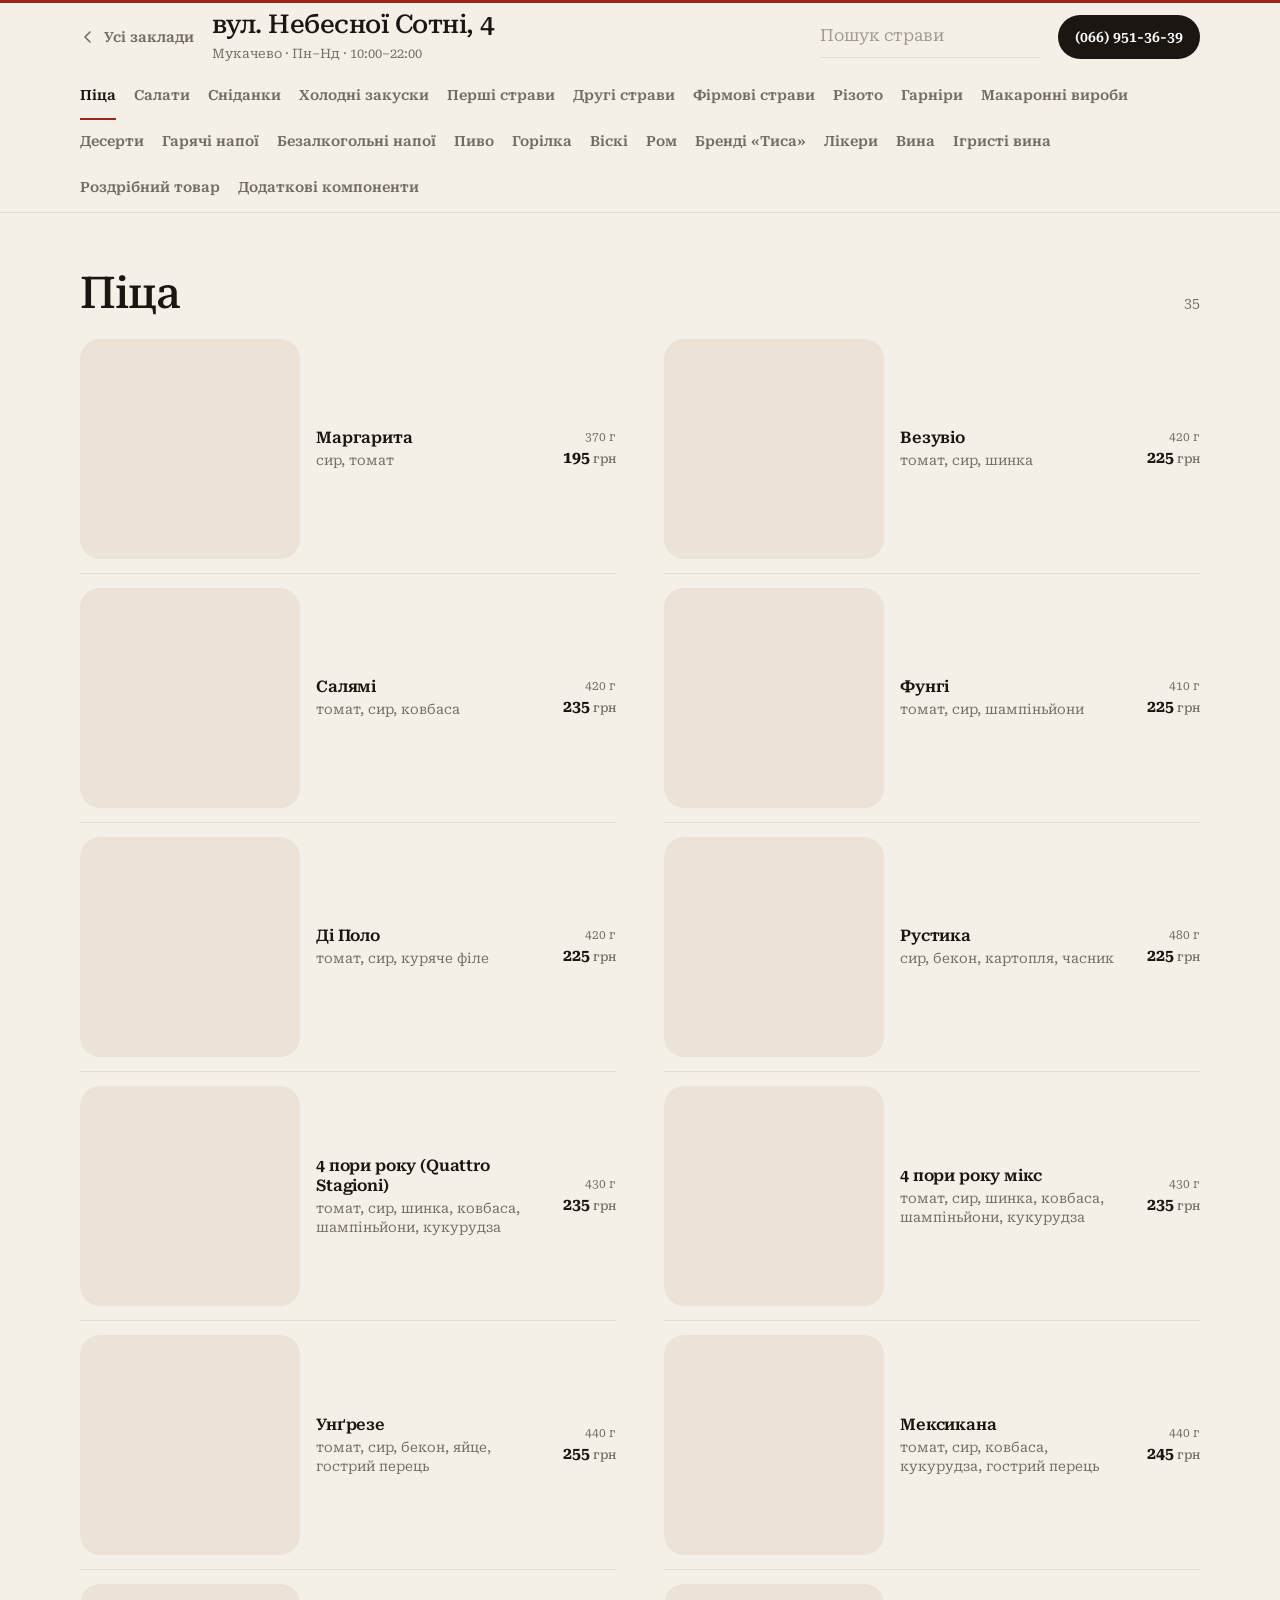
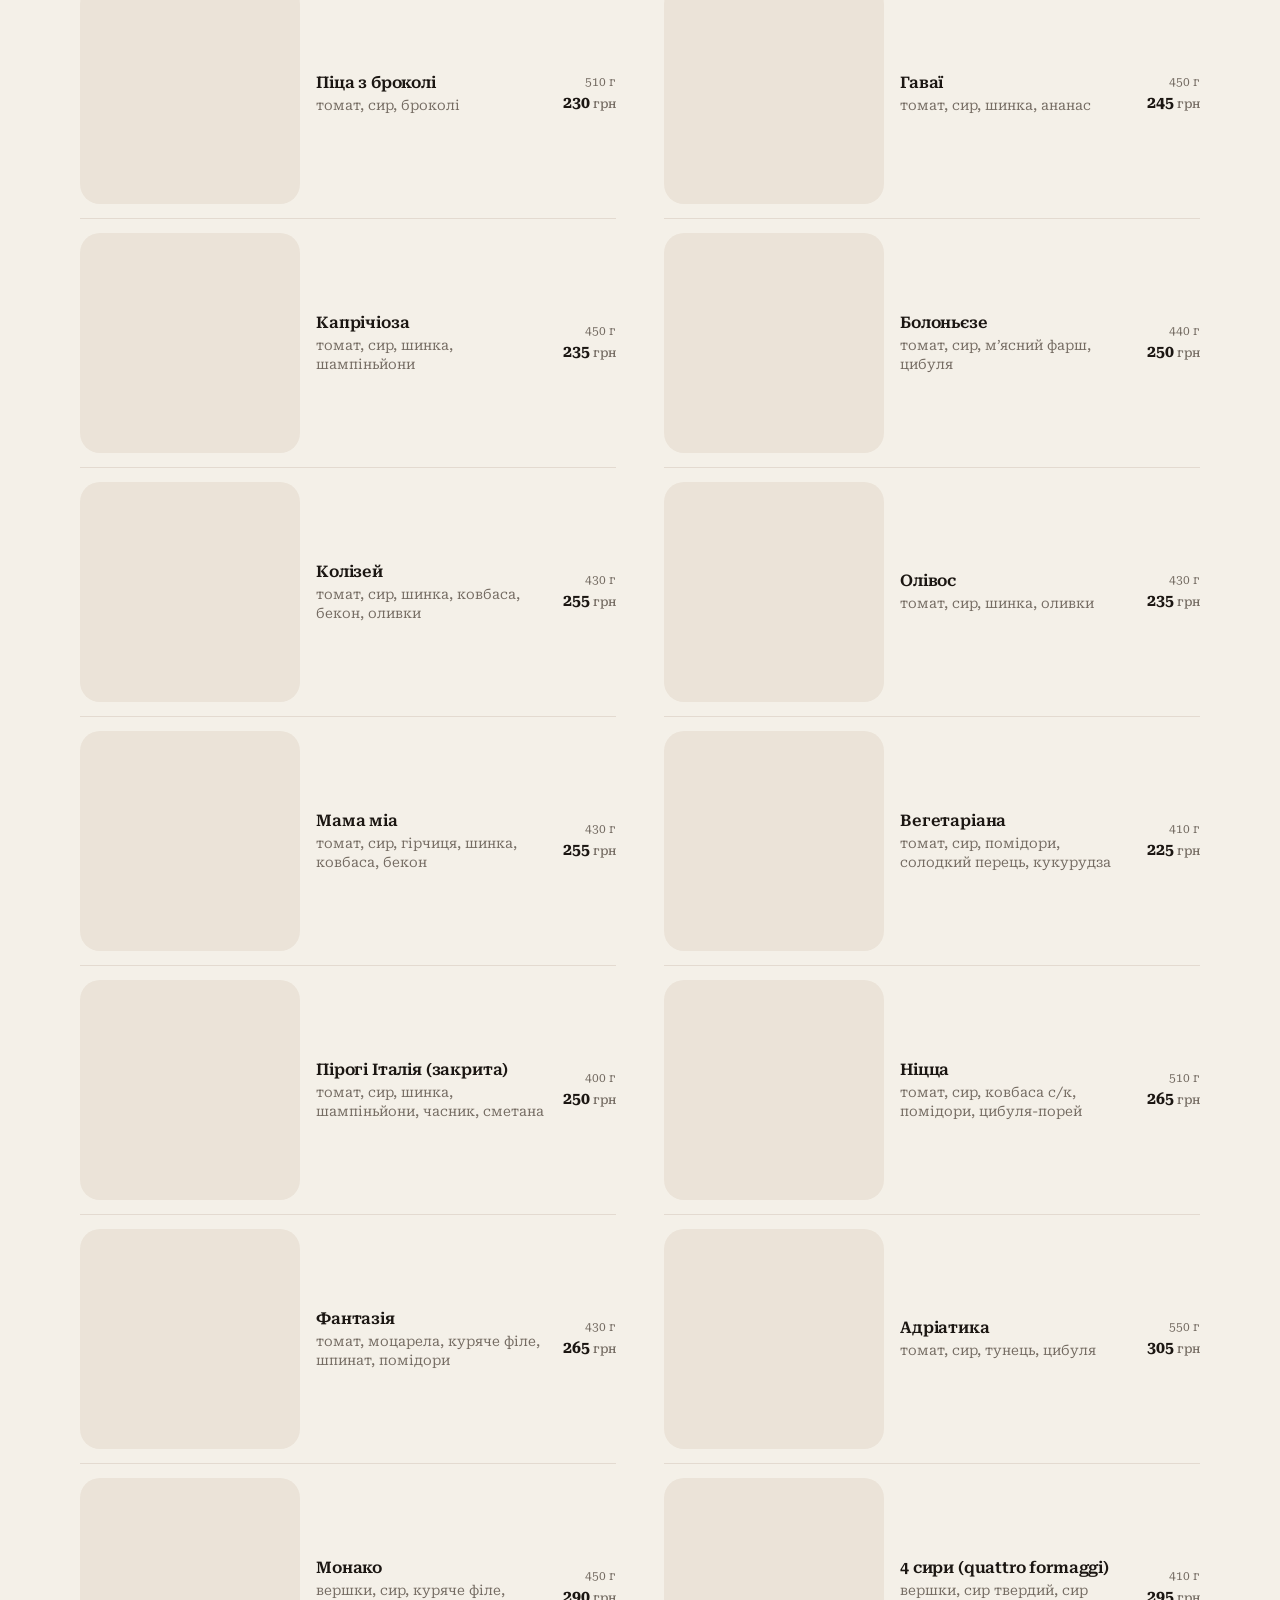
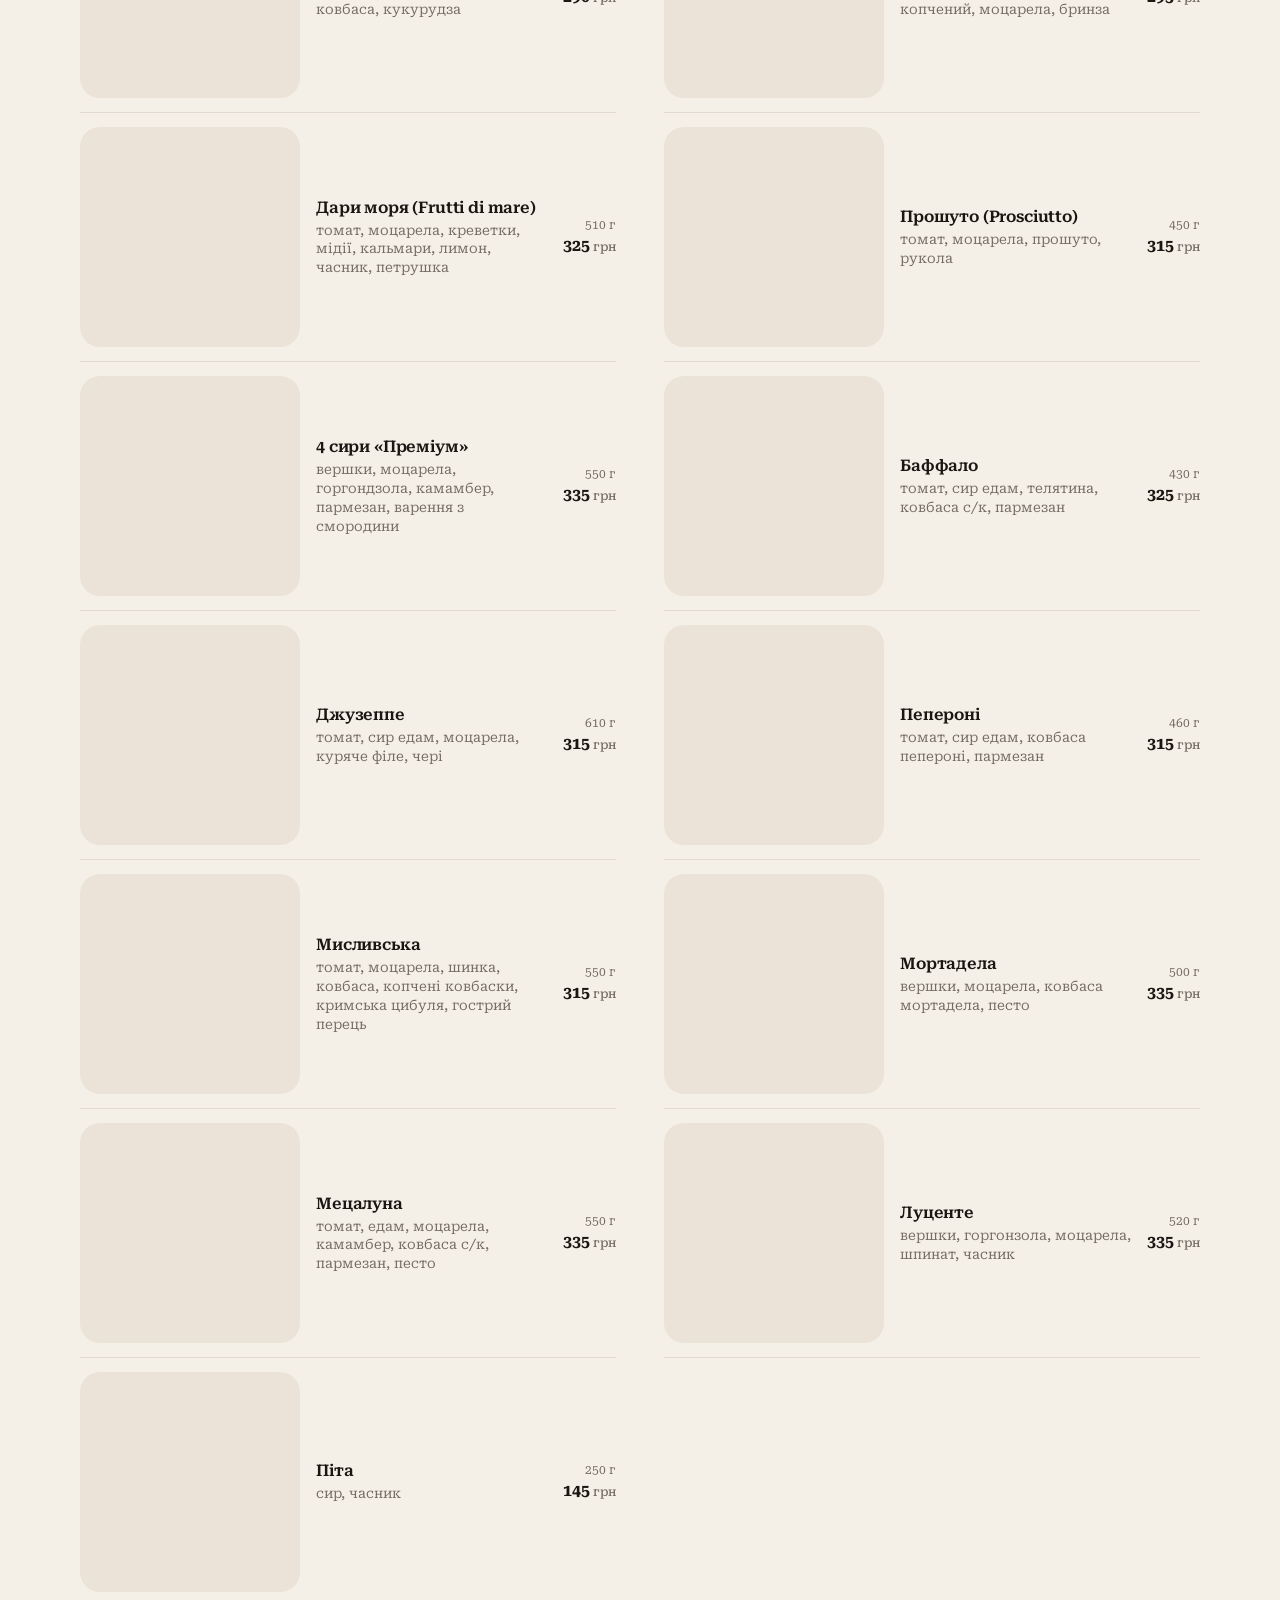
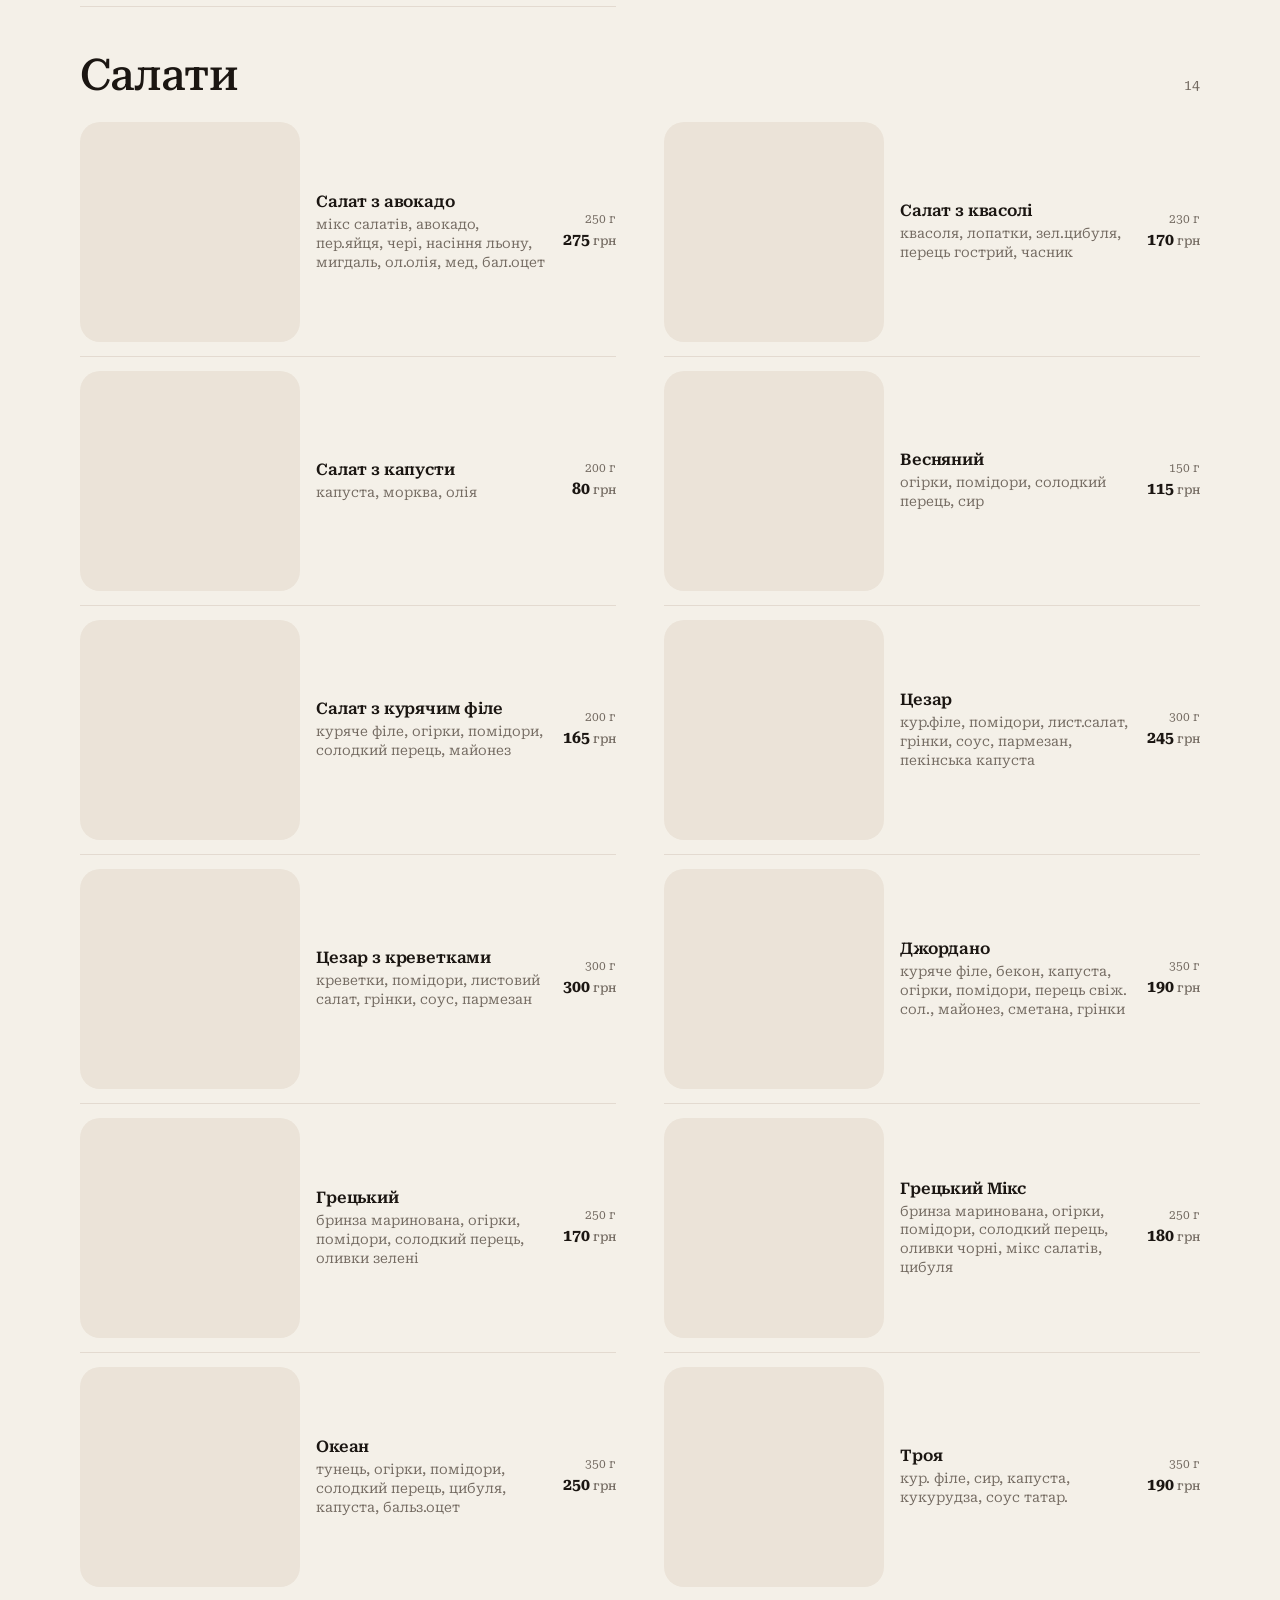
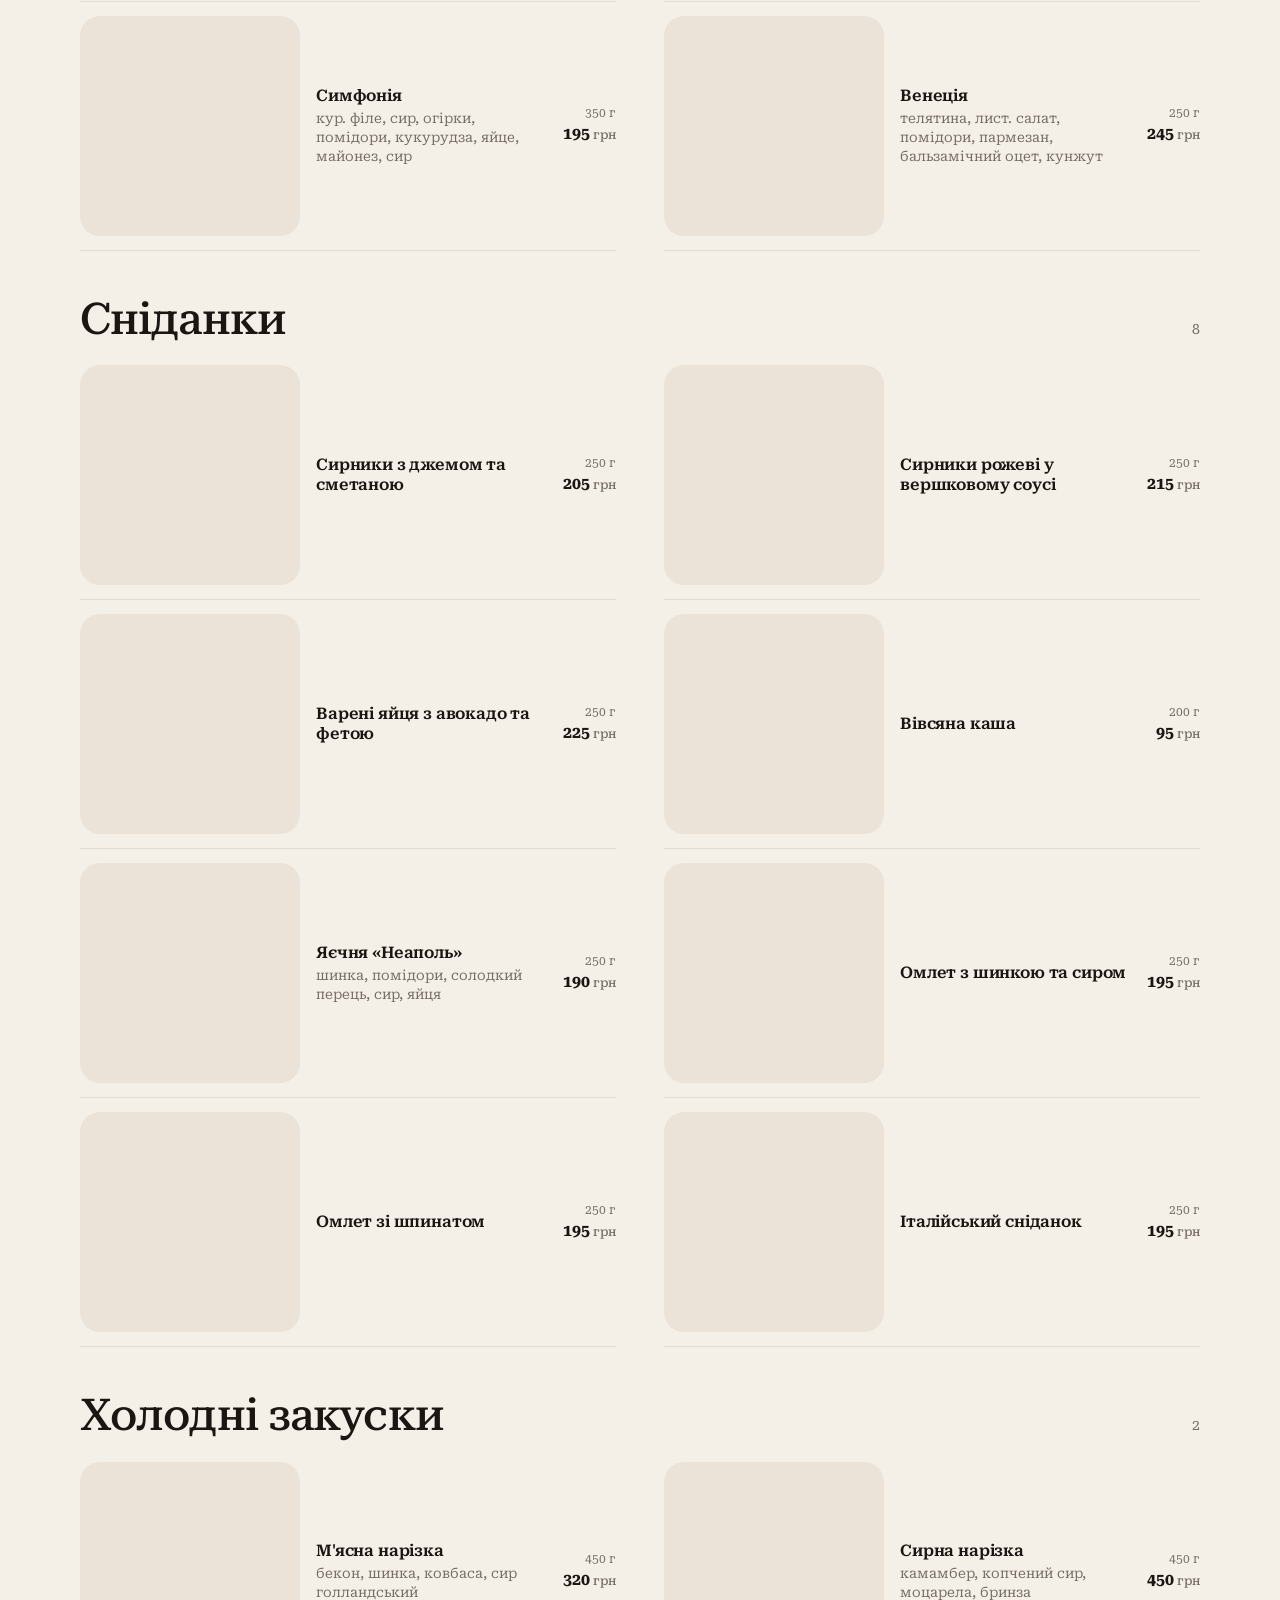
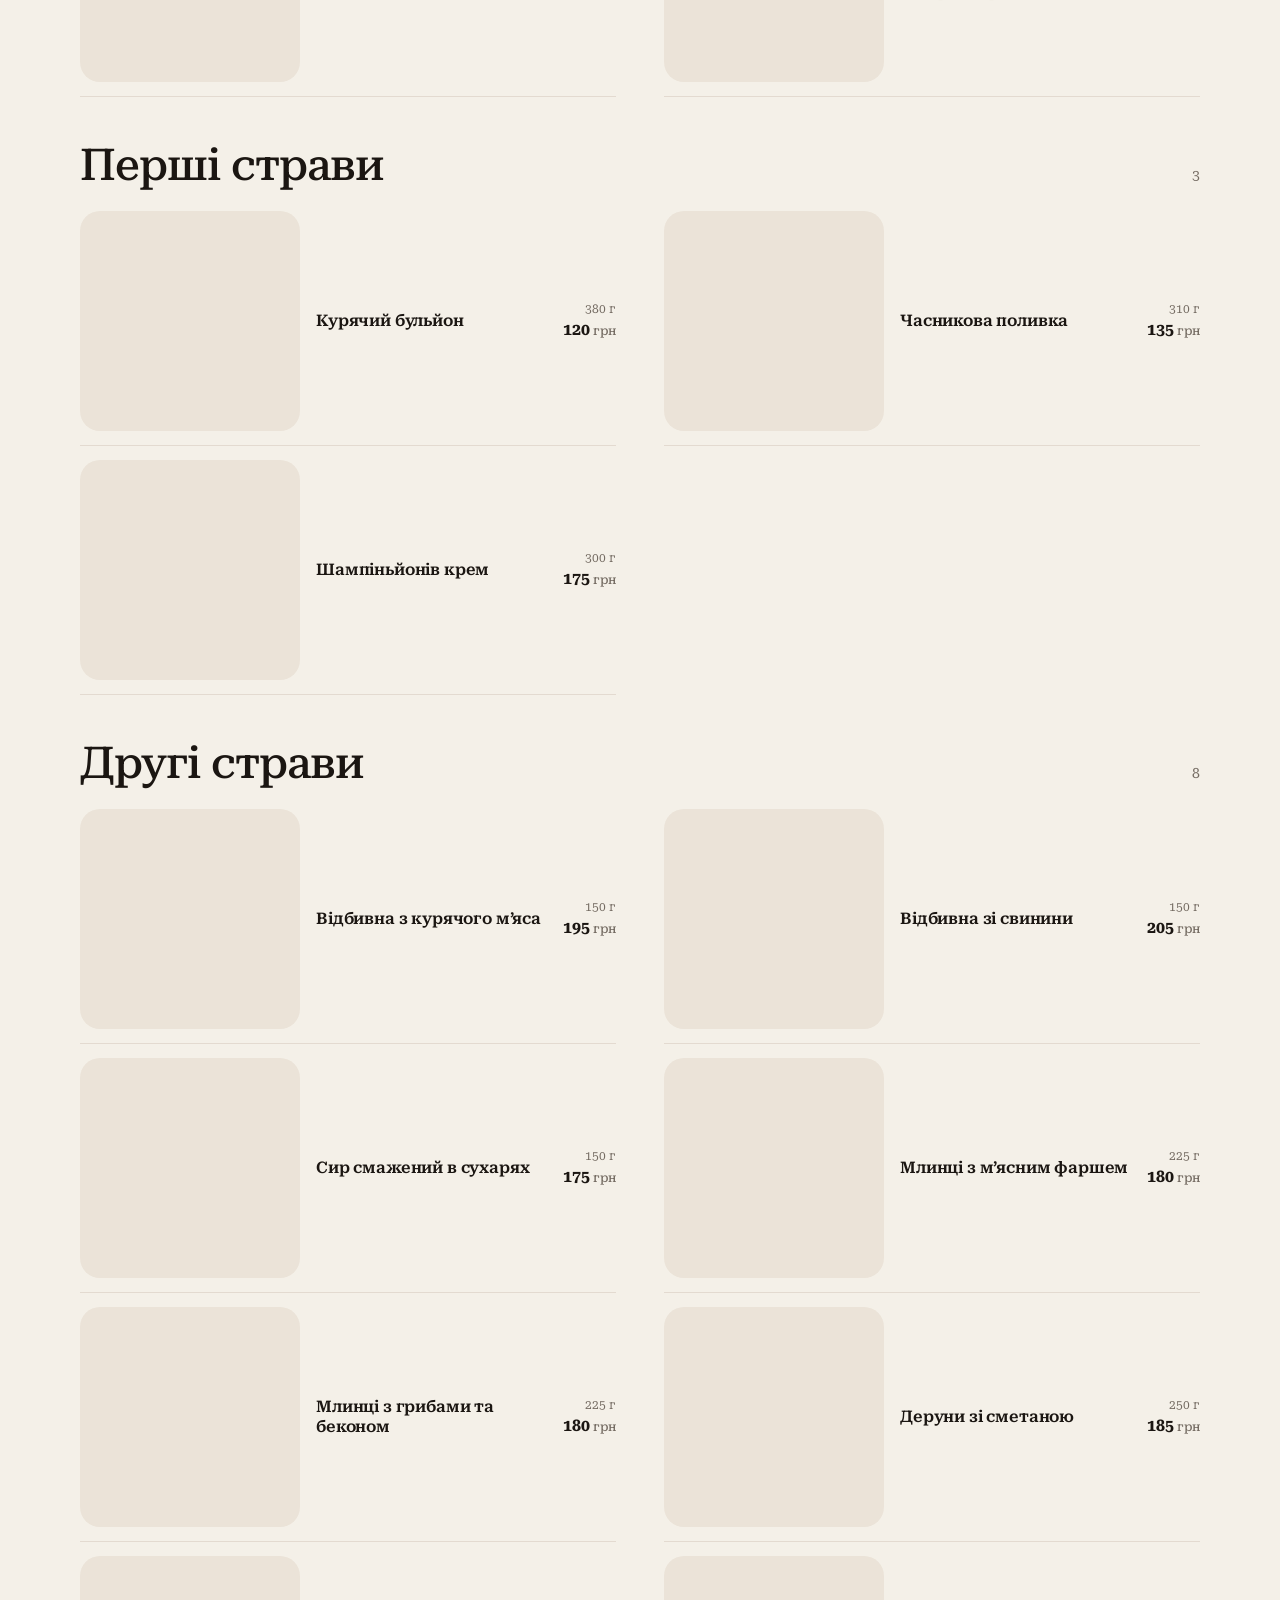
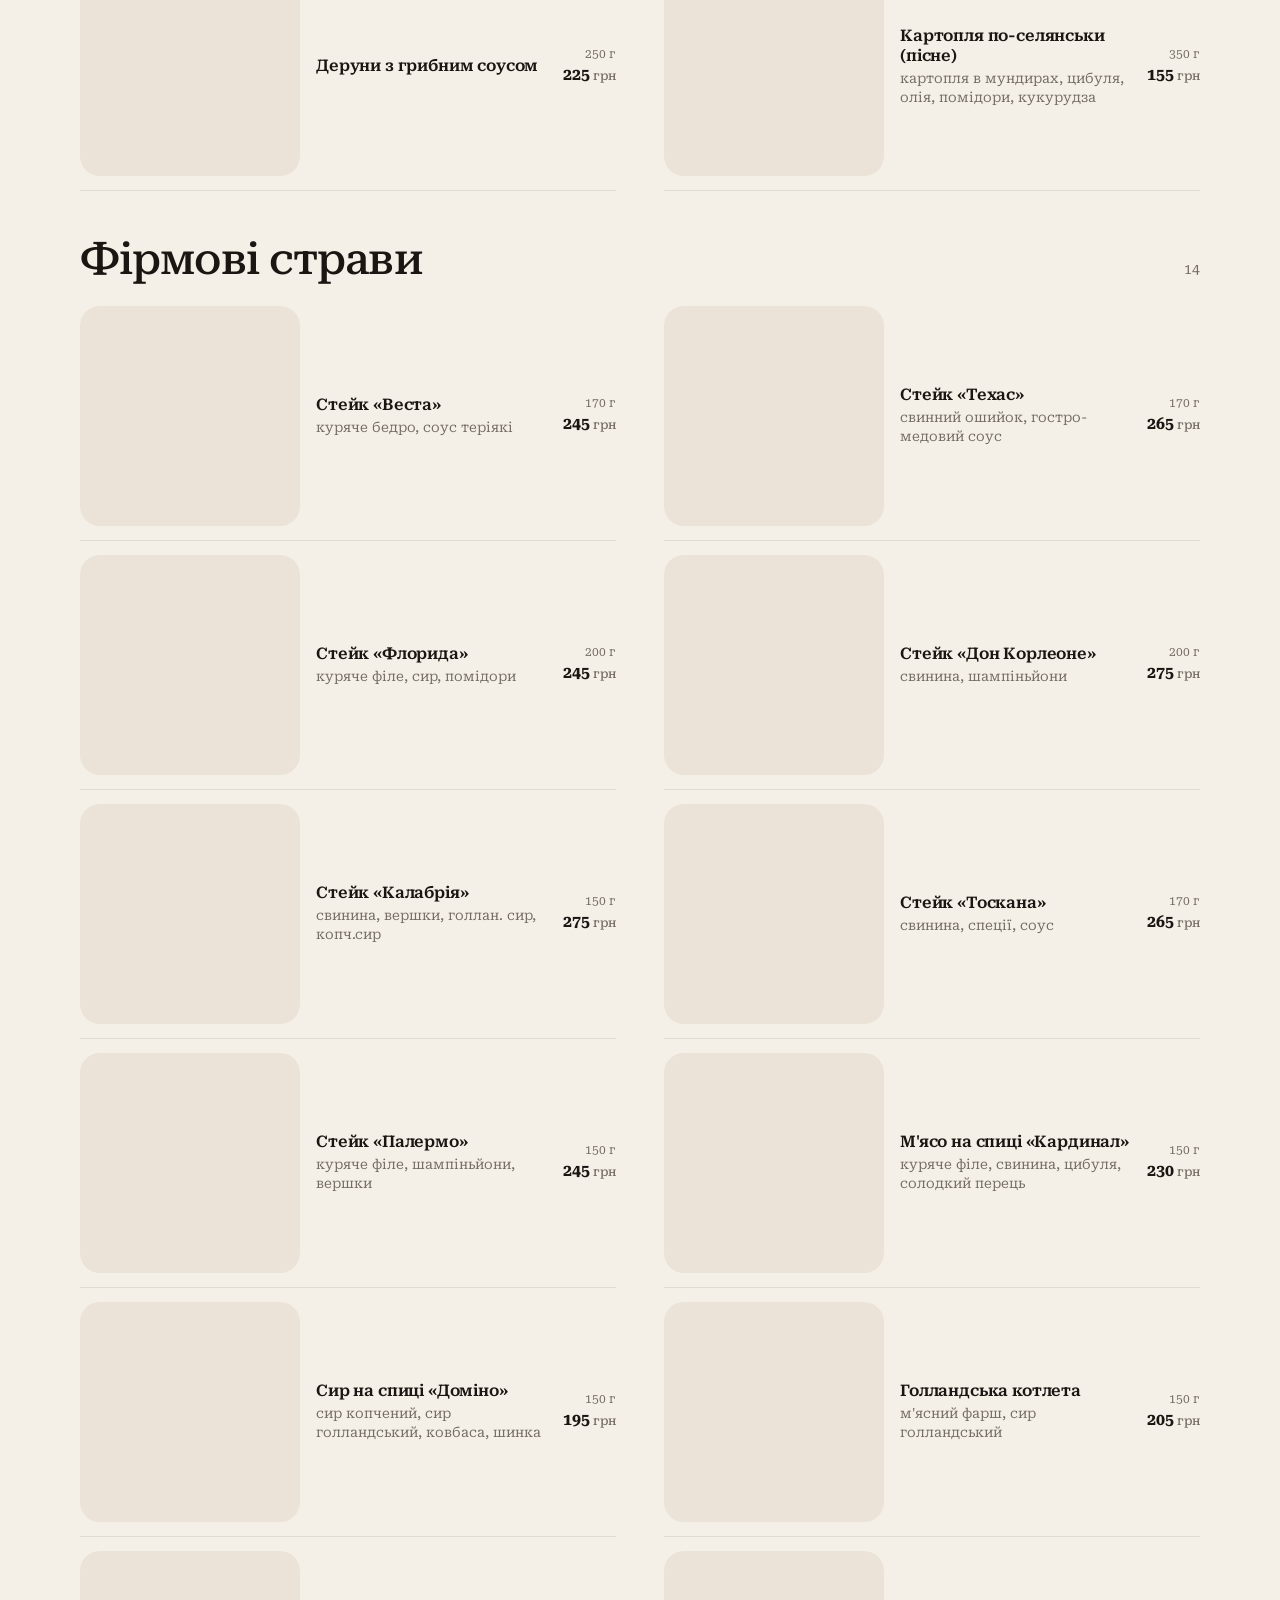
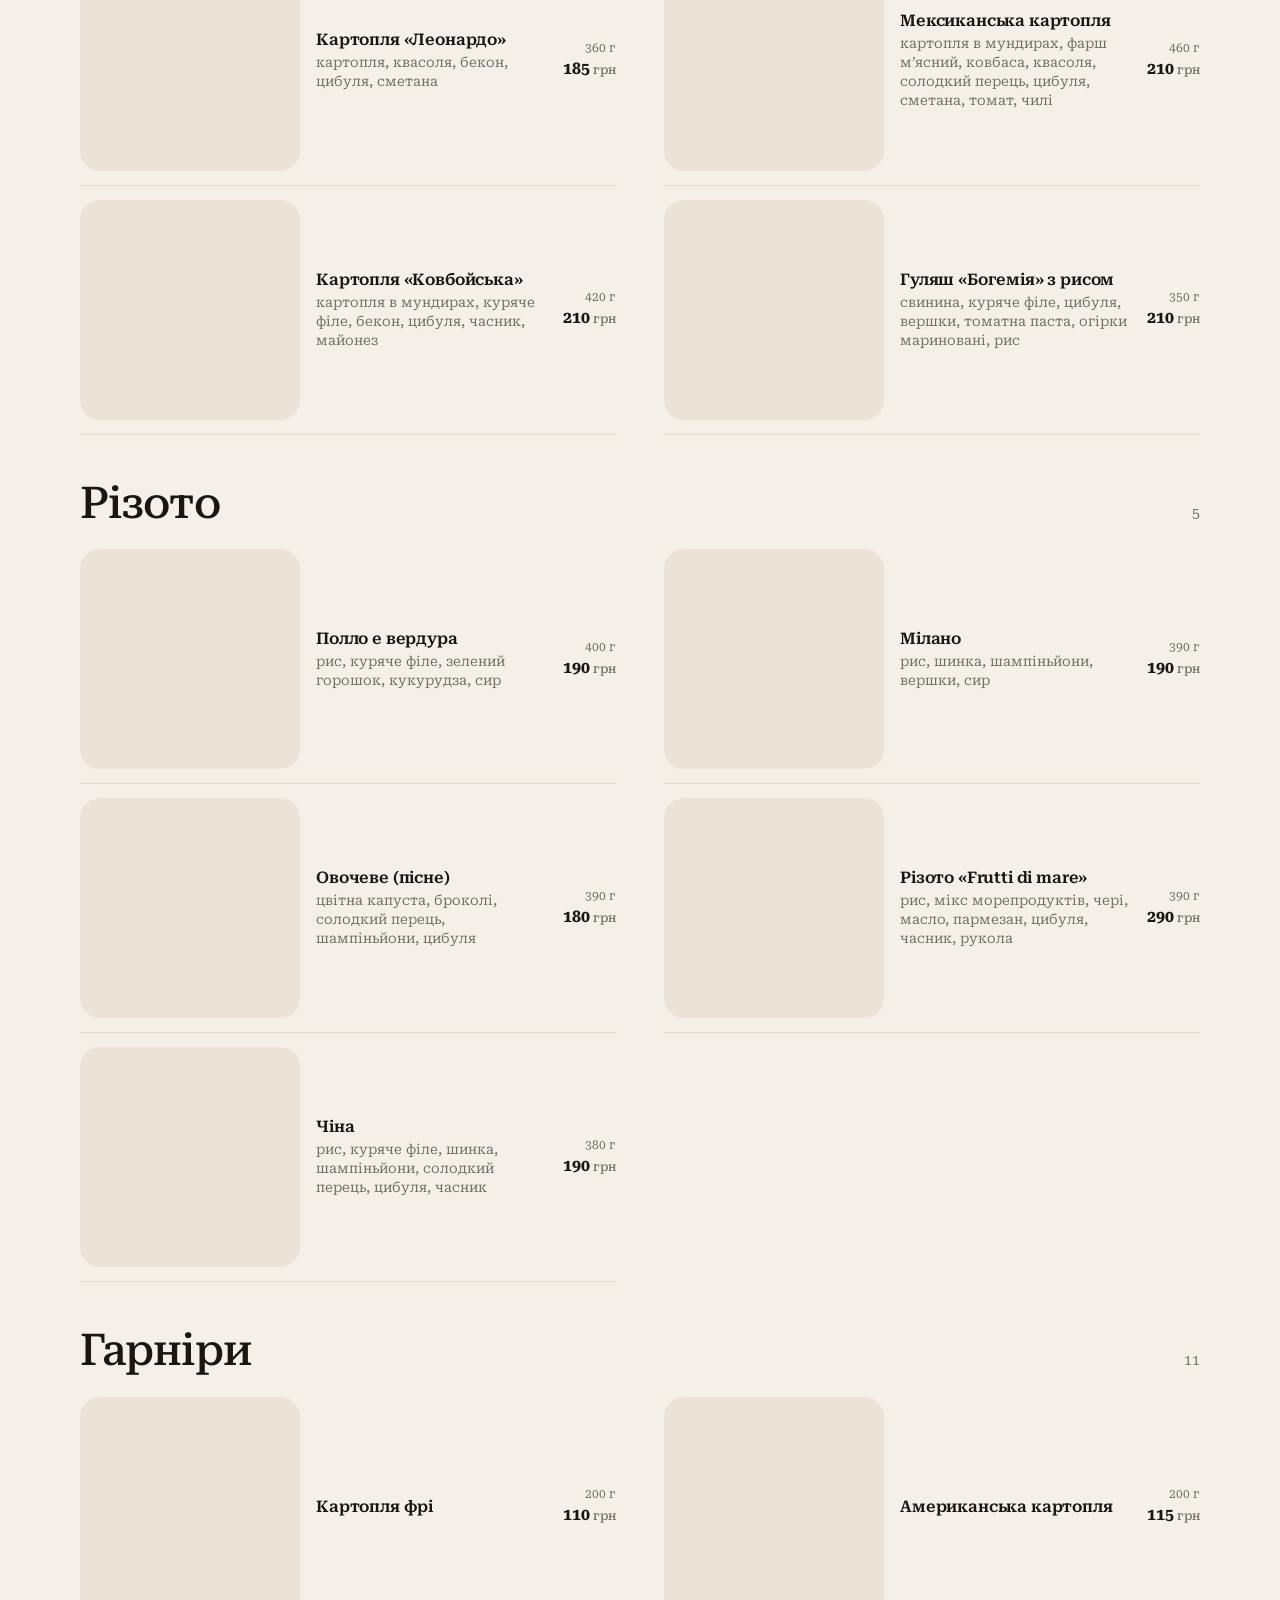
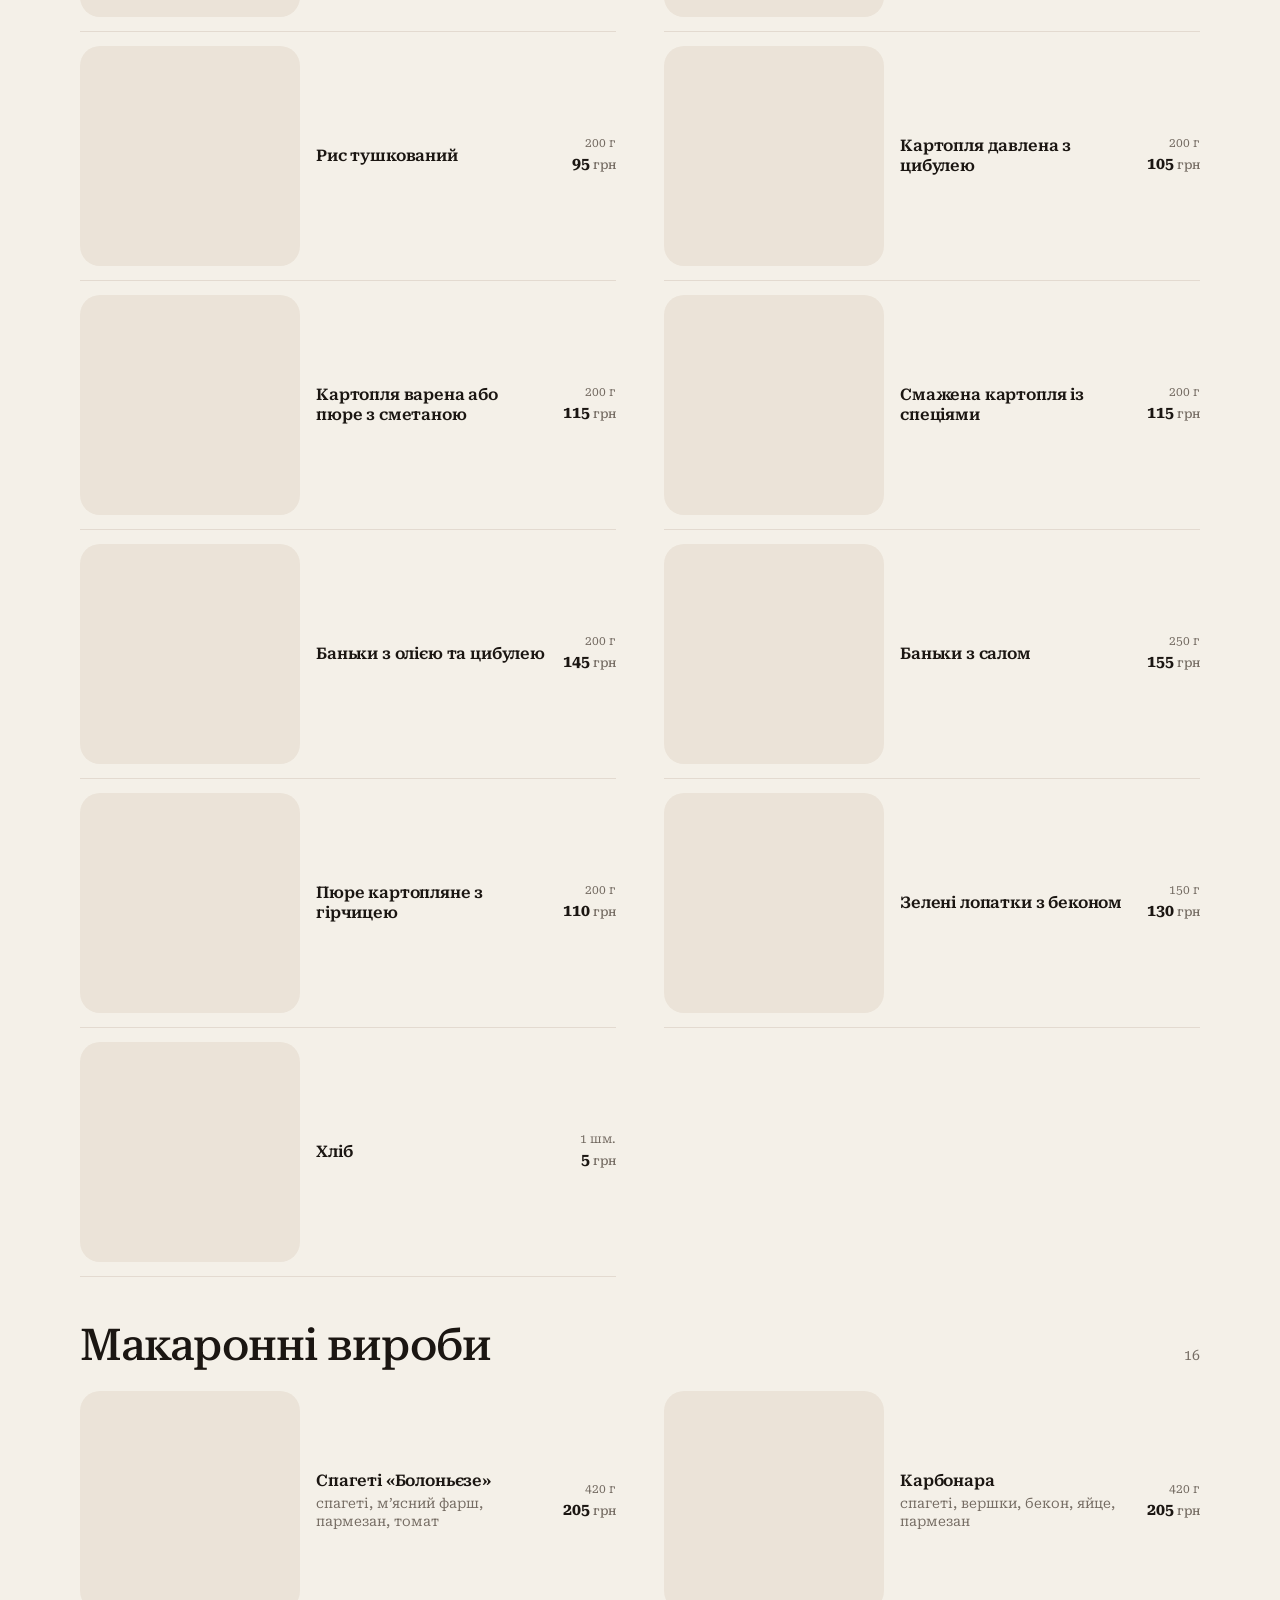
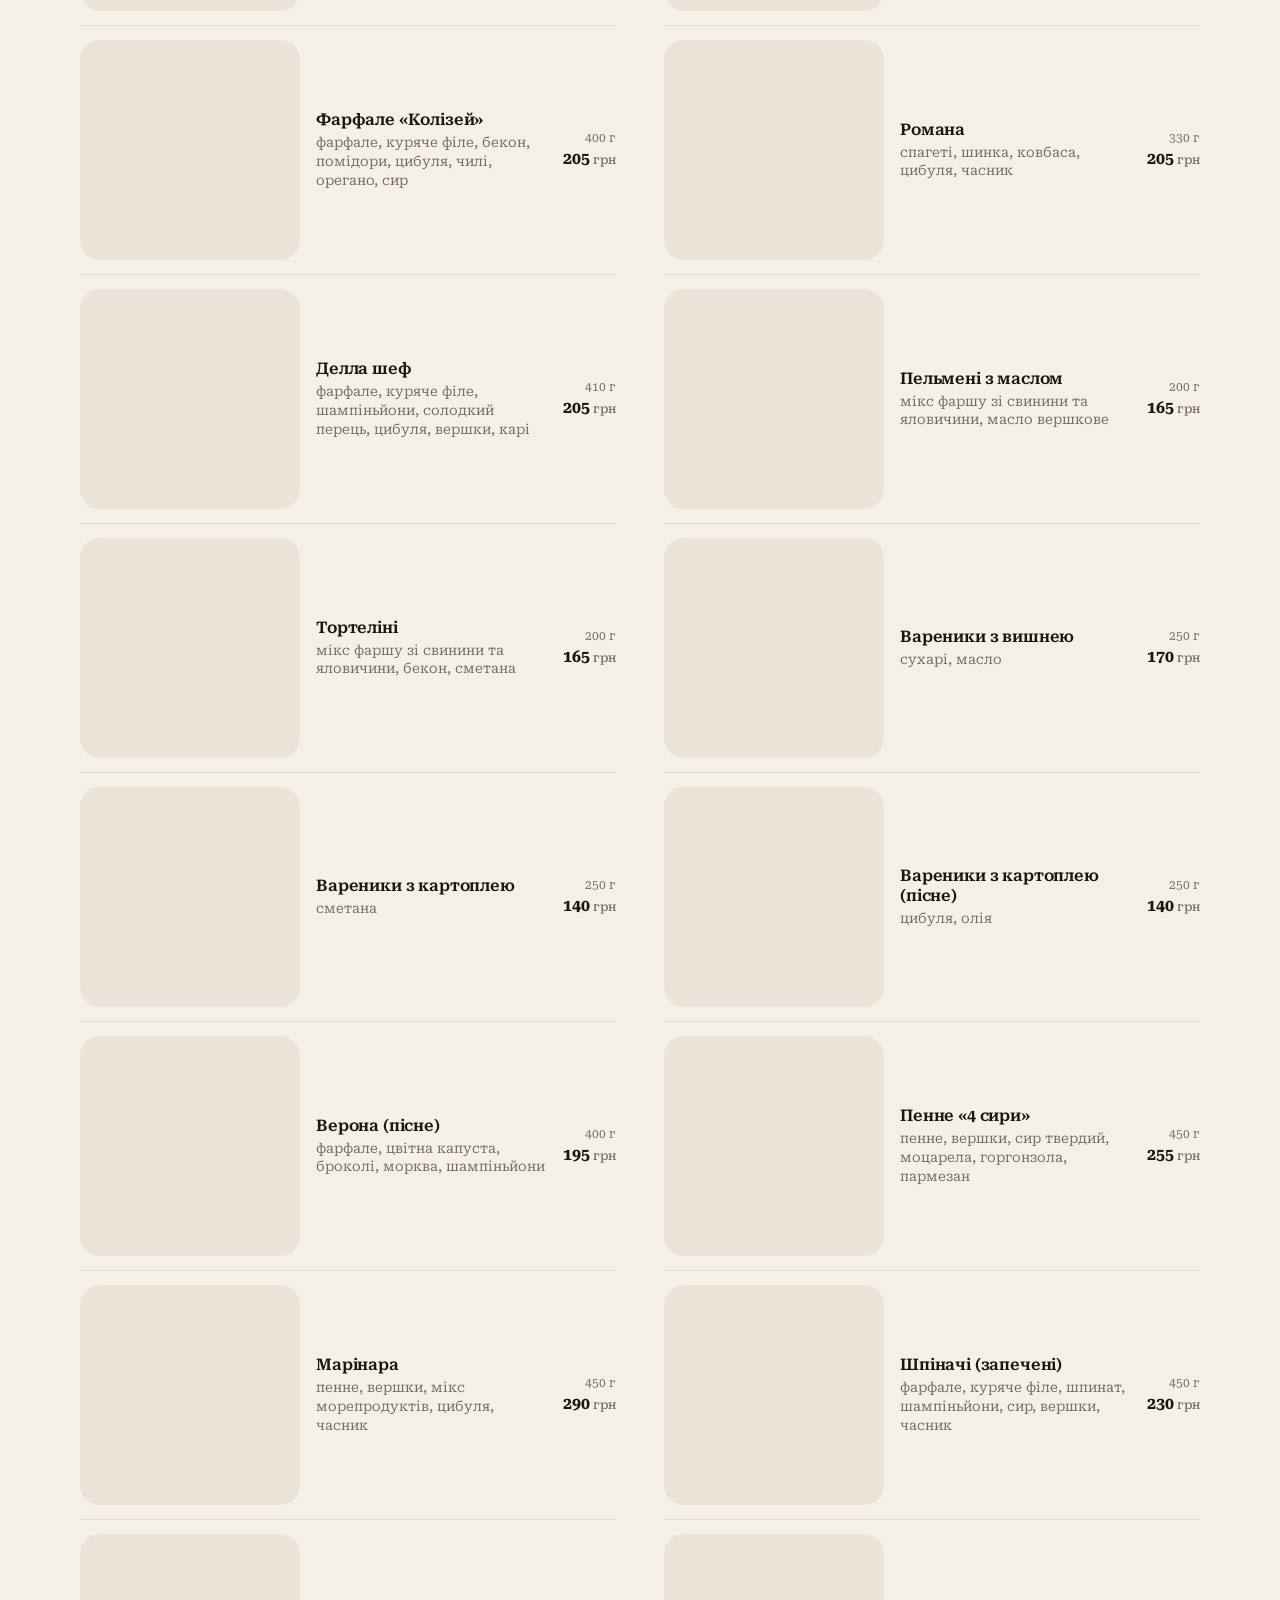
==== artema/index.html @ 5df304d0 "." ====
<!DOCTYPE html>
<html lang="uk">
<head>
<meta charset="utf-8">
<meta name="viewport" content="width=device-width, initial-scale=1">
<title>вул. Небесної Сотні, 4 — Колізей</title>
<meta name="description" content="Меню піцерії-кафе «Колізей», Мукачево, вул. Небесної Сотні, 4. Пн–Нд · 10:00–22:00.">
<meta name="theme-color" content="#f4f0e8">
<meta property="og:title" content="вул. Небесної Сотні, 4 — Колізей">
<meta property="og:description" content="Меню піцерії-кафе «Колізей», Мукачево, вул. Небесної Сотні, 4. Пн–Нд · 10:00–22:00.">
<meta property="og:image" content="https://kolizey-pizza.com/img/pizza/Monaco.jpg">

<link rel="preconnect" href="https://fonts.googleapis.com">
<link rel="preconnect" href="https://fonts.gstatic.com" crossorigin>
<link href="https://fonts.googleapis.com/css2?family=Roboto+Serif:opsz,wght@8..144,400;8..144,500;8..144,600;8..144,700&display=swap" rel="stylesheet">
<link rel="icon" href="../favicon.png">

<link rel="stylesheet" href="../assets/style.css?v=11">

<script async src="https://www.googletagmanager.com/gtag/js?id=G-NY5XQ41CEL"></script>
<script>
  window.dataLayer = window.dataLayer || [];
  function gtag(){dataLayer.push(arguments);}
  gtag('js', new Date());
  gtag('config', 'G-NY5XQ41CEL');
</script>

</head>
<body>
<a class="skip" href="#c0">До вмісту</a>

<header class="top">
  <div class="wrap top__row">
    <a class="back" href="../"><svg width="16" height="16" viewBox="0 0 16 16" fill="none" aria-hidden="true"><path d="M10 3L5 8l5 5" stroke="currentColor" stroke-width="1.6" stroke-linecap="round" stroke-linejoin="round"/></svg><span>Усі заклади</span></a>
    <div class="loc">
      <strong>вул. Небесної Сотні, 4</strong>
      <span>Мукачево · Пн–Нд · 10:00–22:00</span>
    </div>
    <input class="search" type="search" placeholder="Пошук страви" aria-label="Пошук страви" autocomplete="off">
    <a class="btn btn-solid call" href="tel:+380669513639"><span>(066) 951-36-39</span></a>
  </div>
  <div class="wrap">
    <nav class="cats" aria-label="Розділи меню"><a href="#c0">Піца</a><a href="#c1">Салати</a><a href="#c2">Сніданки</a><a href="#c3">Холодні закуски</a><a href="#c4">Перші страви</a><a href="#c5">Другі страви</a><a href="#c6">Фірмові страви</a><a href="#c7">Різото</a><a href="#c8">Гарніри</a><a href="#c9">Макаронні вироби</a><a href="#c10">Десерти</a><a href="#c11">Гарячі напої</a><a href="#c12">Безалкогольні напої</a><a href="#c13">Пиво</a><a href="#c14">Горілка</a><a href="#c15">Віскі</a><a href="#c16">Ром</a><a href="#c17">Бренді «Тиса»</a><a href="#c18">Лікери</a><a href="#c19">Вина</a><a href="#c20">Ігристі вина</a><a href="#c21">Роздрібний товар</a><a href="#c22">Додаткові компоненти</a></nav>
  </div>
</header>
<main class="wrap menu-main">
  
<section class="block" id="c0">
  <div class="block__head"><h2>Піца</h2><span>35</span></div>
  <div class="dishes"><article class="dish" data-q="маргарита сир, томат"><div class="photo"><img src="https://kolizey-pizza.com/img/300px/pizza/Margharita.jpg" alt="Маргарита" width="96" height="96" loading="lazy" decoding="async" onerror="this.parentElement.classList.add('is-off')"></div><div><h3>Маргарита</h3><p>сир, томат</p></div><div class="offers"><div class="offer"><span class="amt">370 г</span><span class="price">195<small> грн</small></span></div></div></article><article class="dish" data-q="везувіо томат, сир, шинка"><div class="photo"><img src="https://kolizey-pizza.com/img/300px/pizza/Vesuvio.jpg" alt="Везувіо" width="96" height="96" loading="lazy" decoding="async" onerror="this.parentElement.classList.add('is-off')"></div><div><h3>Везувіо</h3><p>томат, сир, шинка</p></div><div class="offers"><div class="offer"><span class="amt">420 г</span><span class="price">225<small> грн</small></span></div></div></article><article class="dish" data-q="салямі томат, сир, ковбаса"><div class="photo"><img src="https://kolizey-pizza.com/img/300px/pizza/Salami.jpg" alt="Салямі" width="96" height="96" loading="lazy" decoding="async" onerror="this.parentElement.classList.add('is-off')"></div><div><h3>Салямі</h3><p>томат, сир, ковбаса</p></div><div class="offers"><div class="offer"><span class="amt">420 г</span><span class="price">235<small> грн</small></span></div></div></article><article class="dish" data-q="фунгі томат, сир, шампіньйони"><div class="photo"><img src="https://kolizey-pizza.com/img/300px/pizza/Funghi.jpg" alt="Фунгі" width="96" height="96" loading="lazy" decoding="async" onerror="this.parentElement.classList.add('is-off')"></div><div><h3>Фунгі</h3><p>томат, сир, шампіньйони</p></div><div class="offers"><div class="offer"><span class="amt">410 г</span><span class="price">225<small> грн</small></span></div></div></article><article class="dish" data-q="ді поло томат, сир, куряче філе"><div class="photo"><img src="https://kolizey-pizza.com/img/300px/pizza/Di-Pollo.jpg" alt="Ді Поло" width="96" height="96" loading="lazy" decoding="async" onerror="this.parentElement.classList.add('is-off')"></div><div><h3>Ді Поло</h3><p>томат, сир, куряче філе</p></div><div class="offers"><div class="offer"><span class="amt">420 г</span><span class="price">225<small> грн</small></span></div></div></article><article class="dish" data-q="рустика сир, бекон, картопля, часник"><div class="photo"><img src="https://kolizey-pizza.com/img/300px/pizza/Rustica.jpg" alt="Рустика" width="96" height="96" loading="lazy" decoding="async" onerror="this.parentElement.classList.add('is-off')"></div><div><h3>Рустика</h3><p>сир, бекон, картопля, часник</p></div><div class="offers"><div class="offer"><span class="amt">480 г</span><span class="price">225<small> грн</small></span></div></div></article><article class="dish" data-q="4 пори року (quattro stagioni) томат, сир, шинка, ковбаса, шампіньйони, кукурудза"><div class="photo"><img src="https://kolizey-pizza.com/img/300px/pizza/Four-Seasons.jpg" alt="4 пори року (Quattro Stagioni)" width="96" height="96" loading="lazy" decoding="async" onerror="this.parentElement.classList.add('is-off')"></div><div><h3>4 пори року (Quattro Stagioni)</h3><p>томат, сир, шинка, ковбаса, шампіньйони, кукурудза</p></div><div class="offers"><div class="offer"><span class="amt">430 г</span><span class="price">235<small> грн</small></span></div></div></article><article class="dish" data-q="4 пори року мікс томат, сир, шинка, ковбаса, шампіньйони, кукурудза"><div class="photo"><img src="https://kolizey-pizza.com/img/300px/pizza/Four-Seasons-mix.jpg" alt="4 пори року мікс" width="96" height="96" loading="lazy" decoding="async" onerror="this.parentElement.classList.add('is-off')"></div><div><h3>4 пори року мікс</h3><p>томат, сир, шинка, ковбаса, шампіньйони, кукурудза</p></div><div class="offers"><div class="offer"><span class="amt">430 г</span><span class="price">235<small> грн</small></span></div></div></article><article class="dish" data-q="унґрезе томат, сир, бекон, яйце, гострий перець"><div class="photo"><img src="https://kolizey-pizza.com/img/300px/pizza/Ungherese.jpg" alt="Унґрезе" width="96" height="96" loading="lazy" decoding="async" onerror="this.parentElement.classList.add('is-off')"></div><div><h3>Унґрезе</h3><p>томат, сир, бекон, яйце, гострий перець</p></div><div class="offers"><div class="offer"><span class="amt">440 г</span><span class="price">255<small> грн</small></span></div></div></article><article class="dish" data-q="мексикана томат, сир, ковбаса, кукурудза, гострий перець"><div class="photo"><img src="https://kolizey-pizza.com/img/300px/pizza/Mexicana.jpg" alt="Мексикана" width="96" height="96" loading="lazy" decoding="async" onerror="this.parentElement.classList.add('is-off')"></div><div><h3>Мексикана</h3><p>томат, сир, ковбаса, кукурудза, гострий перець</p></div><div class="offers"><div class="offer"><span class="amt">440 г</span><span class="price">245<small> грн</small></span></div></div></article><article class="dish" data-q="піца з броколі томат, сир, броколі"><div class="photo"><img src="https://kolizey-pizza.com/img/300px/pizza/Pizza-with-broccoli.jpg" alt="Піца з броколі" width="96" height="96" loading="lazy" decoding="async" onerror="this.parentElement.classList.add('is-off')"></div><div><h3>Піца з броколі</h3><p>томат, сир, броколі</p></div><div class="offers"><div class="offer"><span class="amt">510 г</span><span class="price">230<small> грн</small></span></div></div></article><article class="dish" data-q="гаваї томат, сир, шинка, ананас"><div class="photo"><img src="https://kolizey-pizza.com/img/300px/pizza/Hawaii.jpg" alt="Гаваї" width="96" height="96" loading="lazy" decoding="async" onerror="this.parentElement.classList.add('is-off')"></div><div><h3>Гаваї</h3><p>томат, сир, шинка, ананас</p></div><div class="offers"><div class="offer"><span class="amt">450 г</span><span class="price">245<small> грн</small></span></div></div></article><article class="dish" data-q="капрічіоза томат, сир, шинка, шампіньйони"><div class="photo"><img src="https://kolizey-pizza.com/img/300px/pizza/Capricciosa.jpg" alt="Капрічіоза" width="96" height="96" loading="lazy" decoding="async" onerror="this.parentElement.classList.add('is-off')"></div><div><h3>Капрічіоза</h3><p>томат, сир, шинка, шампіньйони</p></div><div class="offers"><div class="offer"><span class="amt">450 г</span><span class="price">235<small> грн</small></span></div></div></article><article class="dish" data-q="болоньєзе томат, сир, м’ясний фарш, цибуля"><div class="photo"><img src="https://kolizey-pizza.com/img/300px/pizza/Bolognese.jpg" alt="Болоньєзе" width="96" height="96" loading="lazy" decoding="async" onerror="this.parentElement.classList.add('is-off')"></div><div><h3>Болоньєзе</h3><p>томат, сир, м’ясний фарш, цибуля</p></div><div class="offers"><div class="offer"><span class="amt">440 г</span><span class="price">250<small> грн</small></span></div></div></article><article class="dish" data-q="колізей томат, сир, шинка, ковбаса, бекон, оливки"><div class="photo"><img src="https://kolizey-pizza.com/img/300px/pizza/Colosseum.jpg" alt="Колізей" width="96" height="96" loading="lazy" decoding="async" onerror="this.parentElement.classList.add('is-off')"></div><div><h3>Колізей</h3><p>томат, сир, шинка, ковбаса, бекон, оливки</p></div><div class="offers"><div class="offer"><span class="amt">430 г</span><span class="price">255<small> грн</small></span></div></div></article><article class="dish" data-q="олівос томат, сир, шинка, оливки"><div class="photo"><img src="https://kolizey-pizza.com/img/300px/pizza/Olivos.jpg" alt="Олівос" width="96" height="96" loading="lazy" decoding="async" onerror="this.parentElement.classList.add('is-off')"></div><div><h3>Олівос</h3><p>томат, сир, шинка, оливки</p></div><div class="offers"><div class="offer"><span class="amt">430 г</span><span class="price">235<small> грн</small></span></div></div></article><article class="dish" data-q="мама міа томат, сир, гірчиця, шинка, ковбаса, бекон"><div class="photo"><img src="https://kolizey-pizza.com/img/300px/pizza/Mamma-Mia.jpg" alt="Мама міа" width="96" height="96" loading="lazy" decoding="async" onerror="this.parentElement.classList.add('is-off')"></div><div><h3>Мама міа</h3><p>томат, сир, гірчиця, шинка, ковбаса, бекон</p></div><div class="offers"><div class="offer"><span class="amt">430 г</span><span class="price">255<small> грн</small></span></div></div></article><article class="dish" data-q="вегетаріана томат, сир, помідори, солодкий перець, кукурудза"><div class="photo"><img src="https://kolizey-pizza.com/img/300px/pizza/Vegetariana.jpg" alt="Вегетаріана" width="96" height="96" loading="lazy" decoding="async" onerror="this.parentElement.classList.add('is-off')"></div><div><h3>Вегетаріана</h3><p>томат, сир, помідори, солодкий перець, кукурудза</p></div><div class="offers"><div class="offer"><span class="amt">410 г</span><span class="price">225<small> грн</small></span></div></div></article><article class="dish" data-q="пірогі італія (закрита) томат, сир, шинка, шампіньйони, часник, сметана"><div class="photo"><img src="https://kolizey-pizza.com/img/300px/pizza/Pies-Italia.jpg" alt="Пірогі Італія (закрита)" width="96" height="96" loading="lazy" decoding="async" onerror="this.parentElement.classList.add('is-off')"></div><div><h3>Пірогі Італія (закрита)</h3><p>томат, сир, шинка, шампіньйони, часник, сметана</p></div><div class="offers"><div class="offer"><span class="amt">400 г</span><span class="price">250<small> грн</small></span></div></div></article><article class="dish" data-q="ніцца томат, сир, ковбаса с/к, помідори, цибуля-порей"><div class="photo"><img src="https://kolizey-pizza.com/img/300px/pizza/Nizza.jpg" alt="Ніцца" width="96" height="96" loading="lazy" decoding="async" onerror="this.parentElement.classList.add('is-off')"></div><div><h3>Ніцца</h3><p>томат, сир, ковбаса с/к, помідори, цибуля-порей</p></div><div class="offers"><div class="offer"><span class="amt">510 г</span><span class="price">265<small> грн</small></span></div></div></article><article class="dish" data-q="фантазія томат, моцарела, куряче філе, шпинат, помідори"><div class="photo"><img src="https://kolizey-pizza.com/img/300px/pizza/Fantasy.jpg" alt="Фантазія" width="96" height="96" loading="lazy" decoding="async" onerror="this.parentElement.classList.add('is-off')"></div><div><h3>Фантазія</h3><p>томат, моцарела, куряче філе, шпинат, помідори</p></div><div class="offers"><div class="offer"><span class="amt">430 г</span><span class="price">265<small> грн</small></span></div></div></article><article class="dish" data-q="адріатика томат, сир, тунець, цибуля"><div class="photo"><img src="https://kolizey-pizza.com/img/300px/pizza/Adriatica.jpg" alt="Адріатика" width="96" height="96" loading="lazy" decoding="async" onerror="this.parentElement.classList.add('is-off')"></div><div><h3>Адріатика</h3><p>томат, сир, тунець, цибуля</p></div><div class="offers"><div class="offer"><span class="amt">550 г</span><span class="price">305<small> грн</small></span></div></div></article><article class="dish" data-q="монако вершки, сир, куряче філе, ковбаса, кукурудза"><div class="photo"><img src="https://kolizey-pizza.com/img/300px/pizza/Monaco.jpg" alt="Монако" width="96" height="96" loading="lazy" decoding="async" onerror="this.parentElement.classList.add('is-off')"></div><div><h3>Монако</h3><p>вершки, сир, куряче філе, ковбаса, кукурудза</p></div><div class="offers"><div class="offer"><span class="amt">450 г</span><span class="price">290<small> грн</small></span></div></div></article><article class="dish" data-q="4 сири (quattro formaggi) вершки, сир твердий, сир копчений, моцарела, бринза"><div class="photo"><img src="https://kolizey-pizza.com/img/300px/pizza/Four-cheese.jpg" alt="4 сири (quattro formaggi)" width="96" height="96" loading="lazy" decoding="async" onerror="this.parentElement.classList.add('is-off')"></div><div><h3>4 сири (quattro formaggi)</h3><p>вершки, сир твердий, сир копчений, моцарела, бринза</p></div><div class="offers"><div class="offer"><span class="amt">410 г</span><span class="price">295<small> грн</small></span></div></div></article><article class="dish" data-q="дари моря (frutti di mare) томат, моцарела, креветки, мідії, кальмари, лимон, часник, петрушка"><div class="photo"><img src="https://kolizey-pizza.com/img/300px/pizza/Gifts-of-the-sea.jpg" alt="Дари моря (Frutti di mare)" width="96" height="96" loading="lazy" decoding="async" onerror="this.parentElement.classList.add('is-off')"></div><div><h3>Дари моря (Frutti di mare)</h3><p>томат, моцарела, креветки, мідії, кальмари, лимон, часник, петрушка</p></div><div class="offers"><div class="offer"><span class="amt">510 г</span><span class="price">325<small> грн</small></span></div></div></article><article class="dish" data-q="прошуто (prosciutto) томат, моцарела, прошуто, рукола"><div class="photo"><img src="https://kolizey-pizza.com/img/300px/pizza/Prosciutto.jpg" alt="Прошуто (Prosciutto)" width="96" height="96" loading="lazy" decoding="async" onerror="this.parentElement.classList.add('is-off')"></div><div><h3>Прошуто (Prosciutto)</h3><p>томат, моцарела, прошуто, рукола</p></div><div class="offers"><div class="offer"><span class="amt">450 г</span><span class="price">315<small> грн</small></span></div></div></article><article class="dish" data-q="4 сири «преміум» вершки, моцарела, горгондзола, камамбер, пармезан, варення з смородини"><div class="photo"><img src="https://kolizey-pizza.com/img/300px/pizza/Premium.jpg" alt="4 сири «Преміум»" width="96" height="96" loading="lazy" decoding="async" onerror="this.parentElement.classList.add('is-off')"></div><div><h3>4 сири «Преміум»</h3><p>вершки, моцарела, горгондзола, камамбер, пармезан, варення з смородини</p></div><div class="offers"><div class="offer"><span class="amt">550 г</span><span class="price">335<small> грн</small></span></div></div></article><article class="dish" data-q="баффало томат, сир едам, телятина, ковбаса с/к, пармезан"><div class="photo"><img src="https://kolizey-pizza.com/img/300px/pizza/Buffalo.jpg" alt="Баффало" width="96" height="96" loading="lazy" decoding="async" onerror="this.parentElement.classList.add('is-off')"></div><div><h3>Баффало</h3><p>томат, сир едам, телятина, ковбаса с/к, пармезан</p></div><div class="offers"><div class="offer"><span class="amt">430 г</span><span class="price">325<small> грн</small></span></div></div></article><article class="dish" data-q="джузеппе томат, сир едам, моцарела, куряче філе, чері"><div class="photo"><img src="https://kolizey-pizza.com/img/300px/pizza/Giuseppe.jpg" alt="Джузеппе" width="96" height="96" loading="lazy" decoding="async" onerror="this.parentElement.classList.add('is-off')"></div><div><h3>Джузеппе</h3><p>томат, сир едам, моцарела, куряче філе, чері</p></div><div class="offers"><div class="offer"><span class="amt">610 г</span><span class="price">315<small> грн</small></span></div></div></article><article class="dish" data-q="пепероні томат, сир едам, ковбаса пепероні, пармезан"><div class="photo"><img src="https://kolizey-pizza.com/img/300px/pizza/Pepperoni.jpg" alt="Пепероні" width="96" height="96" loading="lazy" decoding="async" onerror="this.parentElement.classList.add('is-off')"></div><div><h3>Пепероні</h3><p>томат, сир едам, ковбаса пепероні, пармезан</p></div><div class="offers"><div class="offer"><span class="amt">460 г</span><span class="price">315<small> грн</small></span></div></div></article><article class="dish" data-q="мисливська томат, моцарела, шинка, ковбаса, копчені ковбаски, кримська цибуля, гострий перець"><div class="photo"><img src="https://kolizey-pizza.com/img/300px/pizza/hunting.jpg" alt="Мисливська" width="96" height="96" loading="lazy" decoding="async" onerror="this.parentElement.classList.add('is-off')"></div><div><h3>Мисливська</h3><p>томат, моцарела, шинка, ковбаса, копчені ковбаски, кримська цибуля, гострий перець</p></div><div class="offers"><div class="offer"><span class="amt">550 г</span><span class="price">315<small> грн</small></span></div></div></article><article class="dish" data-q="мортадела вершки, моцарела, ковбаса мортадела, песто"><div class="photo"><img src="https://kolizey-pizza.com/img/300px/pizza/mortadella.jpg" alt="Мортадела" width="96" height="96" loading="lazy" decoding="async" onerror="this.parentElement.classList.add('is-off')"></div><div><h3>Мортадела</h3><p>вершки, моцарела, ковбаса мортадела, песто</p></div><div class="offers"><div class="offer"><span class="amt">500 г</span><span class="price">335<small> грн</small></span></div></div></article><article class="dish" data-q="мецалуна томат, едам, моцарела, камамбер, ковбаса с/к, пармезан, песто"><div class="photo"><img src="https://kolizey-pizza.com/img/300px/pizza/mezzaluna.jpg" alt="Мецалуна" width="96" height="96" loading="lazy" decoding="async" onerror="this.parentElement.classList.add('is-off')"></div><div><h3>Мецалуна</h3><p>томат, едам, моцарела, камамбер, ковбаса с/к, пармезан, песто</p></div><div class="offers"><div class="offer"><span class="amt">550 г</span><span class="price">335<small> грн</small></span></div></div></article><article class="dish" data-q="луценте вершки, горгонзола, моцарела, шпинат, часник"><div class="photo"><img src="https://kolizey-pizza.com/img/300px/pizza/lucente.jpg" alt="Луценте" width="96" height="96" loading="lazy" decoding="async" onerror="this.parentElement.classList.add('is-off')"></div><div><h3>Луценте</h3><p>вершки, горгонзола, моцарела, шпинат, часник</p></div><div class="offers"><div class="offer"><span class="amt">520 г</span><span class="price">335<small> грн</small></span></div></div></article><article class="dish" data-q="піта сир, часник"><div class="photo"><img src="https://kolizey-pizza.com/img/300px/pizza/Pita-Bread.jpg" alt="Піта" width="96" height="96" loading="lazy" decoding="async" onerror="this.parentElement.classList.add('is-off')"></div><div><h3>Піта</h3><p>сир, часник</p></div><div class="offers"><div class="offer"><span class="amt">250 г</span><span class="price">145<small> грн</small></span></div></div></article></div>
</section>
<section class="block" id="c1">
  <div class="block__head"><h2>Салати</h2><span>14</span></div>
  <div class="dishes"><article class="dish" data-q="салат з авокадо мікс салатів, авокадо, пер.яйця, чері, насіння льону, мигдаль, ол.олія, мед, бал.оцет"><div class="photo"><img src="https://kolizey-pizza.com/img/300px/salads/Avocado-salad.jpg" alt="Салат з авокадо" width="96" height="96" loading="lazy" decoding="async" onerror="this.parentElement.classList.add('is-off')"></div><div><h3>Салат з авокадо</h3><p>мікс салатів, авокадо, пер.яйця, чері, насіння льону, мигдаль, ол.олія, мед, бал.оцет</p></div><div class="offers"><div class="offer"><span class="amt">250 г</span><span class="price">275<small> грн</small></span></div></div></article><article class="dish" data-q="салат з квасолі квасоля, лопатки, зел.цибуля, перець гострий, часник"><div class="photo"><img src="https://kolizey-pizza.com/img/300px/salads/Bean-Salad.jpg" alt="Салат з квасолі" width="96" height="96" loading="lazy" decoding="async" onerror="this.parentElement.classList.add('is-off')"></div><div><h3>Салат з квасолі</h3><p>квасоля, лопатки, зел.цибуля, перець гострий, часник</p></div><div class="offers"><div class="offer"><span class="amt">230 г</span><span class="price">170<small> грн</small></span></div></div></article><article class="dish" data-q="салат з капусти капуста, морква, олія"><div class="photo"><img src="https://kolizey-pizza.com/img/300px/salads/Cabbage-salad.jpg" alt="Салат з капусти" width="96" height="96" loading="lazy" decoding="async" onerror="this.parentElement.classList.add('is-off')"></div><div><h3>Салат з капусти</h3><p>капуста, морква, олія</p></div><div class="offers"><div class="offer"><span class="amt">200 г</span><span class="price">80<small> грн</small></span></div></div></article><article class="dish" data-q="весняний огірки, помідори, солодкий перець, сир"><div class="photo"><img src="https://kolizey-pizza.com/img/300px/salads/Spring-salad.jpg" alt="Весняний" width="96" height="96" loading="lazy" decoding="async" onerror="this.parentElement.classList.add('is-off')"></div><div><h3>Весняний</h3><p>огірки, помідори, солодкий перець, сир</p></div><div class="offers"><div class="offer"><span class="amt">150 г</span><span class="price">115<small> грн</small></span></div></div></article><article class="dish" data-q="салат з курячим філе куряче філе, огірки, помідори, солодкий перець, майонез"><div class="photo"><img src="https://kolizey-pizza.com/img/300px/salads/Chicken-Breast-Salad.jpg" alt="Салат з курячим філе" width="96" height="96" loading="lazy" decoding="async" onerror="this.parentElement.classList.add('is-off')"></div><div><h3>Салат з курячим філе</h3><p>куряче філе, огірки, помідори, солодкий перець, майонез</p></div><div class="offers"><div class="offer"><span class="amt">200 г</span><span class="price">165<small> грн</small></span></div></div></article><article class="dish" data-q="цезар кур.філе, помідори, лист.салат, грінки, соус, пармезан, пекінська капуста"><div class="photo"><img src="https://kolizey-pizza.com/img/300px/salads/Caesar-salad.jpg" alt="Цезар" width="96" height="96" loading="lazy" decoding="async" onerror="this.parentElement.classList.add('is-off')"></div><div><h3>Цезар</h3><p>кур.філе, помідори, лист.салат, грінки, соус, пармезан, пекінська капуста</p></div><div class="offers"><div class="offer"><span class="amt">300 г</span><span class="price">245<small> грн</small></span></div></div></article><article class="dish" data-q="цезар з креветками креветки, помідори, листовий салат, грінки, соус, пармезан"><div class="photo"><img src="https://kolizey-pizza.com/img/300px/salads/Shrimp-Caesar-Salad.jpg" alt="Цезар з креветками" width="96" height="96" loading="lazy" decoding="async" onerror="this.parentElement.classList.add('is-off')"></div><div><h3>Цезар з креветками</h3><p>креветки, помідори, листовий салат, грінки, соус, пармезан</p></div><div class="offers"><div class="offer"><span class="amt">300 г</span><span class="price">300<small> грн</small></span></div></div></article><article class="dish" data-q="джордано куряче філе, бекон, капуста, огірки, помідори, перець свіж. сол., майонез, сметана, грінки"><div class="photo"><img src="https://kolizey-pizza.com/img/300px/salads/Salad-Giordano.jpg" alt="Джордано" width="96" height="96" loading="lazy" decoding="async" onerror="this.parentElement.classList.add('is-off')"></div><div><h3>Джордано</h3><p>куряче філе, бекон, капуста, огірки, помідори, перець свіж. сол., майонез, сметана, грінки</p></div><div class="offers"><div class="offer"><span class="amt">350 г</span><span class="price">190<small> грн</small></span></div></div></article><article class="dish" data-q="грецький бринза маринована, огірки, помідори, солодкий перець, оливки зелені"><div class="photo"><img src="https://kolizey-pizza.com/img/300px/salads/Greek-Salad.jpg" alt="Грецький" width="96" height="96" loading="lazy" decoding="async" onerror="this.parentElement.classList.add('is-off')"></div><div><h3>Грецький</h3><p>бринза маринована, огірки, помідори, солодкий перець, оливки зелені</p></div><div class="offers"><div class="offer"><span class="amt">250 г</span><span class="price">170<small> грн</small></span></div></div></article><article class="dish" data-q="грецький мікс бринза маринована, огірки, помідори, солодкий перець, оливки чорні, мікс салатів, цибуля"><div class="photo"><img src="https://kolizey-pizza.com/img/300px/salads/Greek-salad-Mix.jpg" alt="Грецький Мікс" width="96" height="96" loading="lazy" decoding="async" onerror="this.parentElement.classList.add('is-off')"></div><div><h3>Грецький Мікс</h3><p>бринза маринована, огірки, помідори, солодкий перець, оливки чорні, мікс салатів, цибуля</p></div><div class="offers"><div class="offer"><span class="amt">250 г</span><span class="price">180<small> грн</small></span></div></div></article><article class="dish" data-q="океан тунець, огірки, помідори, солодкий перець, цибуля, капуста, бальз.оцет"><div class="photo"><img src="https://kolizey-pizza.com/img/300px/salads/Salad-Ocean.jpg" alt="Океан" width="96" height="96" loading="lazy" decoding="async" onerror="this.parentElement.classList.add('is-off')"></div><div><h3>Океан</h3><p>тунець, огірки, помідори, солодкий перець, цибуля, капуста, бальз.оцет</p></div><div class="offers"><div class="offer"><span class="amt">350 г</span><span class="price">250<small> грн</small></span></div></div></article><article class="dish" data-q="троя кур. філе, сир, капуста, кукурудза, соус татар."><div class="photo"><img src="https://kolizey-pizza.com/img/300px/salads/Salad-Troy.jpg" alt="Троя" width="96" height="96" loading="lazy" decoding="async" onerror="this.parentElement.classList.add('is-off')"></div><div><h3>Троя</h3><p>кур. філе, сир, капуста, кукурудза, соус татар.</p></div><div class="offers"><div class="offer"><span class="amt">350 г</span><span class="price">190<small> грн</small></span></div></div></article><article class="dish" data-q="симфонія кур. філе, сир, огірки, помідори, кукурудза, яйце, майонез, сир"><div class="photo"><img src="https://kolizey-pizza.com/img/300px/salads/Salad-Symphony.jpg" alt="Симфонія" width="96" height="96" loading="lazy" decoding="async" onerror="this.parentElement.classList.add('is-off')"></div><div><h3>Симфонія</h3><p>кур. філе, сир, огірки, помідори, кукурудза, яйце, майонез, сир</p></div><div class="offers"><div class="offer"><span class="amt">350 г</span><span class="price">195<small> грн</small></span></div></div></article><article class="dish" data-q="венеція телятина, лист. салат, помідори, пармезан, бальзамічний оцет, кунжут"><div class="photo"><img src="https://kolizey-pizza.com/img/300px/salads/Salad-Venice.jpg" alt="Венеція" width="96" height="96" loading="lazy" decoding="async" onerror="this.parentElement.classList.add('is-off')"></div><div><h3>Венеція</h3><p>телятина, лист. салат, помідори, пармезан, бальзамічний оцет, кунжут</p></div><div class="offers"><div class="offer"><span class="amt">250 г</span><span class="price">245<small> грн</small></span></div></div></article></div>
</section>
<section class="block" id="c2">
  <div class="block__head"><h2>Сніданки</h2><span>8</span></div>
  <div class="dishes"><article class="dish" data-q="сирники з джемом та сметаною"><div class="photo"><img src="https://kolizey-pizza.com/img/300px/side-dishes/syrnyky-300.jpg" alt="Сирники з джемом та сметаною" width="96" height="96" loading="lazy" decoding="async" onerror="this.parentElement.classList.add('is-off')"></div><div><h3>Сирники з джемом та сметаною</h3></div><div class="offers"><div class="offer"><span class="amt">250 г</span><span class="price">205<small> грн</small></span></div></div></article><article class="dish" data-q="сирники рожеві у вершковому соусі"><div class="photo"><img src="https://kolizey-pizza.com/img/300px/side-dishes/pink-syrnyky-300.jpg" alt="Сирники рожеві у вершковому соусі" width="96" height="96" loading="lazy" decoding="async" onerror="this.parentElement.classList.add('is-off')"></div><div><h3>Сирники рожеві у вершковому соусі</h3></div><div class="offers"><div class="offer"><span class="amt">250 г</span><span class="price">215<small> грн</small></span></div></div></article><article class="dish" data-q="варені яйця з авокадо та фетою"><div class="photo"><img src="https://kolizey-pizza.com/img/300px/side-dishes/eggs-with-avocado-300.jpg" alt="Варені яйця з авокадо та фетою" width="96" height="96" loading="lazy" decoding="async" onerror="this.parentElement.classList.add('is-off')"></div><div><h3>Варені яйця з авокадо та фетою</h3></div><div class="offers"><div class="offer"><span class="amt">250 г</span><span class="price">225<small> грн</small></span></div></div></article><article class="dish" data-q="вівсяна каша"><div class="photo"><img src="https://kolizey-pizza.com/img/300px/side-dishes/Oatmeal.jpg" alt="Вівсяна каша" width="96" height="96" loading="lazy" decoding="async" onerror="this.parentElement.classList.add('is-off')"></div><div><h3>Вівсяна каша</h3></div><div class="offers"><div class="offer"><span class="amt">200 г</span><span class="price">95<small> грн</small></span></div></div></article><article class="dish" data-q="яєчня «неаполь» шинка, помідори, солодкий перець, сир, яйця"><div class="photo"><img src="https://kolizey-pizza.com/img/300px/main-courses/Naples-fried-eggs.jpg" alt="Яєчня «Неаполь»" width="96" height="96" loading="lazy" decoding="async" onerror="this.parentElement.classList.add('is-off')"></div><div><h3>Яєчня «Неаполь»</h3><p>шинка, помідори, солодкий перець, сир, яйця</p></div><div class="offers"><div class="offer"><span class="amt">250 г</span><span class="price">190<small> грн</small></span></div></div></article><article class="dish" data-q="омлет з шинкою та сиром"><div class="photo"><img src="https://kolizey-pizza.com/img/300px/main-courses/omelet-with-ham-300.jpg" alt="Омлет з шинкою та сиром" width="96" height="96" loading="lazy" decoding="async" onerror="this.parentElement.classList.add('is-off')"></div><div><h3>Омлет з шинкою та сиром</h3></div><div class="offers"><div class="offer"><span class="amt">250 г</span><span class="price">195<small> грн</small></span></div></div></article><article class="dish" data-q="омлет зі шпинатом"><div class="photo"><img src="https://kolizey-pizza.com/img/300px/side-dishes/omelet-with-spinach-300.jpg" alt="Омлет зі шпинатом" width="96" height="96" loading="lazy" decoding="async" onerror="this.parentElement.classList.add('is-off')"></div><div><h3>Омлет зі шпинатом</h3></div><div class="offers"><div class="offer"><span class="amt">250 г</span><span class="price">195<small> грн</small></span></div></div></article><article class="dish" data-q="італійський сніданок"><div class="photo"><img src="https://kolizey-pizza.com/img/300px/side-dishes/Italian-breakfast-300.jpg" alt="Італійський сніданок" width="96" height="96" loading="lazy" decoding="async" onerror="this.parentElement.classList.add('is-off')"></div><div><h3>Італійський сніданок</h3></div><div class="offers"><div class="offer"><span class="amt">250 г</span><span class="price">195<small> грн</small></span></div></div></article></div>
</section>
<section class="block" id="c3">
  <div class="block__head"><h2>Холодні закуски</h2><span>2</span></div>
  <div class="dishes"><article class="dish" data-q="м&#x27;ясна нарізка бекон, шинка, ковбаса, сир голландський"><div class="photo"><img src="https://kolizey-pizza.com/img/300px/salads/cold-collation.jpg" alt="М&#x27;ясна нарізка" width="96" height="96" loading="lazy" decoding="async" onerror="this.parentElement.classList.add('is-off')"></div><div><h3>М&#x27;ясна нарізка</h3><p>бекон, шинка, ковбаса, сир голландський</p></div><div class="offers"><div class="offer"><span class="amt">450 г</span><span class="price">320<small> грн</small></span></div></div></article><article class="dish" data-q="сирна нарізка камамбер, копчений сир, моцарела, бринза"><div class="photo"><img src="https://kolizey-pizza.com/img/300px/salads/cheese.jpg" alt="Сирна нарізка" width="96" height="96" loading="lazy" decoding="async" onerror="this.parentElement.classList.add('is-off')"></div><div><h3>Сирна нарізка</h3><p>камамбер, копчений сир, моцарела, бринза</p></div><div class="offers"><div class="offer"><span class="amt">450 г</span><span class="price">450<small> грн</small></span></div></div></article></div>
</section>
<section class="block" id="c4">
  <div class="block__head"><h2>Перші страви</h2><span>3</span></div>
  <div class="dishes"><article class="dish" data-q="курячий бульйон"><div class="photo"><img src="https://kolizey-pizza.com/img/300px/soups/Chicken-broth.jpg" alt="Курячий бульйон" width="96" height="96" loading="lazy" decoding="async" onerror="this.parentElement.classList.add('is-off')"></div><div><h3>Курячий бульйон</h3></div><div class="offers"><div class="offer"><span class="amt">380 г</span><span class="price">120<small> грн</small></span></div></div></article><article class="dish" data-q="часникова поливка"><div class="photo"><img src="https://kolizey-pizza.com/img/300px/soups/Garlic-soup.jpg" alt="Часникова поливка" width="96" height="96" loading="lazy" decoding="async" onerror="this.parentElement.classList.add('is-off')"></div><div><h3>Часникова поливка</h3></div><div class="offers"><div class="offer"><span class="amt">310 г</span><span class="price">135<small> грн</small></span></div></div></article><article class="dish" data-q="шампіньйонів крем"><div class="photo"><img src="https://kolizey-pizza.com/img/300px/soups/Mushroom-Soup.jpg" alt="Шампіньйонів крем" width="96" height="96" loading="lazy" decoding="async" onerror="this.parentElement.classList.add('is-off')"></div><div><h3>Шампіньйонів крем</h3></div><div class="offers"><div class="offer"><span class="amt">300 г</span><span class="price">175<small> грн</small></span></div></div></article></div>
</section>
<section class="block" id="c5">
  <div class="block__head"><h2>Другі страви</h2><span>8</span></div>
  <div class="dishes"><article class="dish" data-q="відбивна з курячого м’яса"><div class="photo"><img src="https://kolizey-pizza.com/img/300px/main-courses/Chicken-chop.jpg" alt="Відбивна з курячого м’яса" width="96" height="96" loading="lazy" decoding="async" onerror="this.parentElement.classList.add('is-off')"></div><div><h3>Відбивна з курячого м’яса</h3></div><div class="offers"><div class="offer"><span class="amt">150 г</span><span class="price">195<small> грн</small></span></div></div></article><article class="dish" data-q="відбивна зі свинини"><div class="photo"><img src="https://kolizey-pizza.com/img/300px/main-courses/pork-chop.jpg" alt="Відбивна зі свинини" width="96" height="96" loading="lazy" decoding="async" onerror="this.parentElement.classList.add('is-off')"></div><div><h3>Відбивна зі свинини</h3></div><div class="offers"><div class="offer"><span class="amt">150 г</span><span class="price">205<small> грн</small></span></div></div></article><article class="dish" data-q="сир смажений в сухарях"><div class="photo"><img src="https://kolizey-pizza.com/img/300px/main-courses/Cheese-in-rusks.jpg" alt="Сир смажений в сухарях" width="96" height="96" loading="lazy" decoding="async" onerror="this.parentElement.classList.add('is-off')"></div><div><h3>Сир смажений в сухарях</h3></div><div class="offers"><div class="offer"><span class="amt">150 г</span><span class="price">175<small> грн</small></span></div></div></article><article class="dish" data-q="млинці з м’ясним фаршем"><div class="photo"><img src="https://kolizey-pizza.com/img/300px/main-courses/Pancakes-with-meat.jpg" alt="Млинці з м’ясним фаршем" width="96" height="96" loading="lazy" decoding="async" onerror="this.parentElement.classList.add('is-off')"></div><div><h3>Млинці з м’ясним фаршем</h3></div><div class="offers"><div class="offer"><span class="amt">225 г</span><span class="price">180<small> грн</small></span></div></div></article><article class="dish" data-q="млинці з грибами та беконом"><div class="photo"><img src="https://kolizey-pizza.com/img/300px/main-courses/Pancakes-with-mushrooms.jpg" alt="Млинці з грибами та беконом" width="96" height="96" loading="lazy" decoding="async" onerror="this.parentElement.classList.add('is-off')"></div><div><h3>Млинці з грибами та беконом</h3></div><div class="offers"><div class="offer"><span class="amt">225 г</span><span class="price">180<small> грн</small></span></div></div></article><article class="dish" data-q="деруни зi сметаною"><div class="photo"><img src="https://kolizey-pizza.com/img/300px/main-courses/Deruny-with-mushroom-sauce-300.jpg" alt="Деруни зi сметаною" width="96" height="96" loading="lazy" decoding="async" onerror="this.parentElement.classList.add('is-off')"></div><div><h3>Деруни зi сметаною</h3></div><div class="offers"><div class="offer"><span class="amt">250 г</span><span class="price">185<small> грн</small></span></div></div></article><article class="dish" data-q="деруни з грибним соусом"><div class="photo"><img src="https://kolizey-pizza.com/img/300px/main-courses/Deruny-with-mushroom-sauce-300.jpg" alt="Деруни з грибним соусом" width="96" height="96" loading="lazy" decoding="async" onerror="this.parentElement.classList.add('is-off')"></div><div><h3>Деруни з грибним соусом</h3></div><div class="offers"><div class="offer"><span class="amt">250 г</span><span class="price">225<small> грн</small></span></div></div></article><article class="dish" data-q="картопля по-селянськи (пісне) картопля в мундирах, цибуля, олія, помідори, кукурудза"><div class="photo"><img src="https://kolizey-pizza.com/img/300px/main-courses/Peasant-potatoes.jpg" alt="Картопля по-селянськи (пісне)" width="96" height="96" loading="lazy" decoding="async" onerror="this.parentElement.classList.add('is-off')"></div><div><h3>Картопля по-селянськи (пісне)</h3><p>картопля в мундирах, цибуля, олія, помідори, кукурудза</p></div><div class="offers"><div class="offer"><span class="amt">350 г</span><span class="price">155<small> грн</small></span></div></div></article></div>
</section>
<section class="block" id="c6">
  <div class="block__head"><h2>Фірмові страви</h2><span>14</span></div>
  <div class="dishes"><article class="dish" data-q="стейк «веста» куряче бедро, соус теріякі"><div class="photo"><img src="https://kolizey-pizza.com/img/300px/specialities/steak-vesta-300.jpg" alt="Стейк «Веста»" width="96" height="96" loading="lazy" decoding="async" onerror="this.parentElement.classList.add('is-off')"></div><div><h3>Стейк «Веста»</h3><p>куряче бедро, соус теріякі</p></div><div class="offers"><div class="offer"><span class="amt">170 г</span><span class="price">245<small> грн</small></span></div></div></article><article class="dish" data-q="стейк «техас» свинний ошийок, гостро-медовий соус"><div class="photo"><img src="https://kolizey-pizza.com/img/300px/specialities/steak-texas-300.jpg" alt="Стейк «Техас»" width="96" height="96" loading="lazy" decoding="async" onerror="this.parentElement.classList.add('is-off')"></div><div><h3>Стейк «Техас»</h3><p>свинний ошийок, гостро-медовий соус</p></div><div class="offers"><div class="offer"><span class="amt">170 г</span><span class="price">265<small> грн</small></span></div></div></article><article class="dish" data-q="стейк «флорида» куряче філе, сир, помідори"><div class="photo"><img src="https://kolizey-pizza.com/img/300px/specialities/Florida.jpg" alt="Стейк «Флорида»" width="96" height="96" loading="lazy" decoding="async" onerror="this.parentElement.classList.add('is-off')"></div><div><h3>Стейк «Флорида»</h3><p>куряче філе, сир, помідори</p></div><div class="offers"><div class="offer"><span class="amt">200 г</span><span class="price">245<small> грн</small></span></div></div></article><article class="dish" data-q="стейк «дон корлеоне» свинина, шампіньйони"><div class="photo"><img src="https://kolizey-pizza.com/img/300px/specialities/Don-Corleone.jpg" alt="Стейк «Дон Корлеоне»" width="96" height="96" loading="lazy" decoding="async" onerror="this.parentElement.classList.add('is-off')"></div><div><h3>Стейк «Дон Корлеоне»</h3><p>свинина, шампіньйони</p></div><div class="offers"><div class="offer"><span class="amt">200 г</span><span class="price">275<small> грн</small></span></div></div></article><article class="dish" data-q="стейк «калабрія» свинина, вершки, голлан. сир, копч.сир"><div class="photo"><img src="https://kolizey-pizza.com/img/300px/specialities/Calabria.jpg" alt="Стейк «Калабрія»" width="96" height="96" loading="lazy" decoding="async" onerror="this.parentElement.classList.add('is-off')"></div><div><h3>Стейк «Калабрія»</h3><p>свинина, вершки, голлан. сир, копч.сир</p></div><div class="offers"><div class="offer"><span class="amt">150 г</span><span class="price">275<small> грн</small></span></div></div></article><article class="dish" data-q="стейк «тоскана» свинина, спеції, соус"><div class="photo"><img src="https://kolizey-pizza.com/img/300px/specialities/Tuscany.jpg" alt="Стейк «Тоскана»" width="96" height="96" loading="lazy" decoding="async" onerror="this.parentElement.classList.add('is-off')"></div><div><h3>Стейк «Тоскана»</h3><p>свинина, спеції, соус</p></div><div class="offers"><div class="offer"><span class="amt">170 г</span><span class="price">265<small> грн</small></span></div></div></article><article class="dish" data-q="стейк «палермо» куряче філе, шампіньйони, вершки"><div class="photo"><img src="https://kolizey-pizza.com/img/300px/specialities/Palermo.jpg" alt="Стейк «Палермо»" width="96" height="96" loading="lazy" decoding="async" onerror="this.parentElement.classList.add('is-off')"></div><div><h3>Стейк «Палермо»</h3><p>куряче філе, шампіньйони, вершки</p></div><div class="offers"><div class="offer"><span class="amt">150 г</span><span class="price">245<small> грн</small></span></div></div></article><article class="dish" data-q="м&#x27;ясо на спиці «кардинал» куряче філе, свинина, цибуля, солодкий перець"><div class="photo"><img src="https://kolizey-pizza.com/img/300px/specialities/Cardinal.jpg" alt="М&#x27;ясо на спиці «Кардинал»" width="96" height="96" loading="lazy" decoding="async" onerror="this.parentElement.classList.add('is-off')"></div><div><h3>М&#x27;ясо на спиці «Кардинал»</h3><p>куряче філе, свинина, цибуля, солодкий перець</p></div><div class="offers"><div class="offer"><span class="amt">150 г</span><span class="price">230<small> грн</small></span></div></div></article><article class="dish" data-q="сир на спиці «доміно» сир копчений, сир голландський, ковбаса, шинка"><div class="photo"><img src="https://kolizey-pizza.com/img/300px/specialities/Domino.jpg" alt="Сир на спиці «Доміно»" width="96" height="96" loading="lazy" decoding="async" onerror="this.parentElement.classList.add('is-off')"></div><div><h3>Сир на спиці «Доміно»</h3><p>сир копчений, сир голландський, ковбаса, шинка</p></div><div class="offers"><div class="offer"><span class="amt">150 г</span><span class="price">195<small> грн</small></span></div></div></article><article class="dish" data-q="голландська котлета м&#x27;ясний фарш, сир голландський"><div class="photo"><img src="https://kolizey-pizza.com/img/300px/specialities/Dutch-Cutlet.jpg" alt="Голландська котлета" width="96" height="96" loading="lazy" decoding="async" onerror="this.parentElement.classList.add('is-off')"></div><div><h3>Голландська котлета</h3><p>м&#x27;ясний фарш, сир голландський</p></div><div class="offers"><div class="offer"><span class="amt">150 г</span><span class="price">205<small> грн</small></span></div></div></article><article class="dish" data-q="картопля «леонардо» картопля, квасоля, бекон, цибуля, сметана"><div class="photo"><img src="https://kolizey-pizza.com/img/300px/specialities/Leonardo.jpg" alt="Картопля «Леонардо»" width="96" height="96" loading="lazy" decoding="async" onerror="this.parentElement.classList.add('is-off')"></div><div><h3>Картопля «Леонардо»</h3><p>картопля, квасоля, бекон, цибуля, сметана</p></div><div class="offers"><div class="offer"><span class="amt">360 г</span><span class="price">185<small> грн</small></span></div></div></article><article class="dish" data-q="мексиканська картопля картопля в мундирах, фарш м’ясний, ковбаса, квасоля, солодкий перець, цибуля, сметана, томат, чилі"><div class="photo"><img src="https://kolizey-pizza.com/img/300px/specialities/mexican.jpg" alt="Мексиканська картопля" width="96" height="96" loading="lazy" decoding="async" onerror="this.parentElement.classList.add('is-off')"></div><div><h3>Мексиканська картопля</h3><p>картопля в мундирах, фарш м’ясний, ковбаса, квасоля, солодкий перець, цибуля, сметана, томат, чилі</p></div><div class="offers"><div class="offer"><span class="amt">460 г</span><span class="price">210<small> грн</small></span></div></div></article><article class="dish" data-q="картопля «ковбойська» картопля в мундирах, куряче філе, бекон, цибуля, часник, майонез"><div class="photo"><img src="https://kolizey-pizza.com/img/300px/specialities/Cowboy.jpg" alt="Картопля «Ковбойська»" width="96" height="96" loading="lazy" decoding="async" onerror="this.parentElement.classList.add('is-off')"></div><div><h3>Картопля «Ковбойська»</h3><p>картопля в мундирах, куряче філе, бекон, цибуля, часник, майонез</p></div><div class="offers"><div class="offer"><span class="amt">420 г</span><span class="price">210<small> грн</small></span></div></div></article><article class="dish" data-q="гуляш «богемія» з рисом свинина, куряче філе, цибуля, вершки, томатна паста, огірки мариновані, рис"><div class="photo"><img src="https://kolizey-pizza.com/img/300px/specialities/Bohemia.jpg" alt="Гуляш «Богемія» з рисом" width="96" height="96" loading="lazy" decoding="async" onerror="this.parentElement.classList.add('is-off')"></div><div><h3>Гуляш «Богемія» з рисом</h3><p>свинина, куряче філе, цибуля, вершки, томатна паста, огірки мариновані, рис</p></div><div class="offers"><div class="offer"><span class="amt">350 г</span><span class="price">210<small> грн</small></span></div></div></article></div>
</section>
<section class="block" id="c7">
  <div class="block__head"><h2>Різото</h2><span>5</span></div>
  <div class="dishes"><article class="dish" data-q="полло е вердура рис, куряче філе, зелений горошок, кукурудза, сир"><div class="photo"><img src="https://kolizey-pizza.com/img/300px/risotto/Pollo-e-verdure.jpg" alt="Полло е вердура" width="96" height="96" loading="lazy" decoding="async" onerror="this.parentElement.classList.add('is-off')"></div><div><h3>Полло е вердура</h3><p>рис, куряче філе, зелений горошок, кукурудза, сир</p></div><div class="offers"><div class="offer"><span class="amt">400 г</span><span class="price">190<small> грн</small></span></div></div></article><article class="dish" data-q="мілано рис, шинка, шампіньйони, вершки, сир"><div class="photo"><img src="https://kolizey-pizza.com/img/300px/risotto/Milano.jpg" alt="Мілано" width="96" height="96" loading="lazy" decoding="async" onerror="this.parentElement.classList.add('is-off')"></div><div><h3>Мілано</h3><p>рис, шинка, шампіньйони, вершки, сир</p></div><div class="offers"><div class="offer"><span class="amt">390 г</span><span class="price">190<small> грн</small></span></div></div></article><article class="dish" data-q="овочеве (пісне) цвітна капуста, броколі, солодкий перець, шампіньйони, цибуля"><div class="photo"><img src="https://kolizey-pizza.com/img/300px/risotto/Vegetable.jpg" alt="Овочеве (пісне)" width="96" height="96" loading="lazy" decoding="async" onerror="this.parentElement.classList.add('is-off')"></div><div><h3>Овочеве (пісне)</h3><p>цвітна капуста, броколі, солодкий перець, шампіньйони, цибуля</p></div><div class="offers"><div class="offer"><span class="amt">390 г</span><span class="price">180<small> грн</small></span></div></div></article><article class="dish" data-q="різото «frutti di mare» рис, мікс морепродуктів, чері, масло, пармезан, цибуля, часник, рукола"><div class="photo"><img src="https://kolizey-pizza.com/img/300px/risotto/risotto-seafood.jpg" alt="Різото «Frutti di mare»" width="96" height="96" loading="lazy" decoding="async" onerror="this.parentElement.classList.add('is-off')"></div><div><h3>Різото «Frutti di mare»</h3><p>рис, мікс морепродуктів, чері, масло, пармезан, цибуля, часник, рукола</p></div><div class="offers"><div class="offer"><span class="amt">390 г</span><span class="price">290<small> грн</small></span></div></div></article><article class="dish" data-q="чіна рис, куряче філе, шинка, шампіньйони, солодкий перець, цибуля, часник"><div class="photo"><img src="https://kolizey-pizza.com/img/300px/specialities/china.jpg" alt="Чіна" width="96" height="96" loading="lazy" decoding="async" onerror="this.parentElement.classList.add('is-off')"></div><div><h3>Чіна</h3><p>рис, куряче філе, шинка, шампіньйони, солодкий перець, цибуля, часник</p></div><div class="offers"><div class="offer"><span class="amt">380 г</span><span class="price">190<small> грн</small></span></div></div></article></div>
</section>
<section class="block" id="c8">
  <div class="block__head"><h2>Гарніри</h2><span>11</span></div>
  <div class="dishes"><article class="dish" data-q="картопля фрі"><div class="photo"><img src="https://kolizey-pizza.com/img/300px/side-dishes/French-fries.jpg" alt="Картопля фрі" width="96" height="96" loading="lazy" decoding="async" onerror="this.parentElement.classList.add('is-off')"></div><div><h3>Картопля фрі</h3></div><div class="offers"><div class="offer"><span class="amt">200 г</span><span class="price">110<small> грн</small></span></div></div></article><article class="dish" data-q="американська картопля"><div class="photo"><img src="https://kolizey-pizza.com/img/300px/side-dishes/American-fried-potatoes.jpg" alt="Американська картопля" width="96" height="96" loading="lazy" decoding="async" onerror="this.parentElement.classList.add('is-off')"></div><div><h3>Американська картопля</h3></div><div class="offers"><div class="offer"><span class="amt">200 г</span><span class="price">115<small> грн</small></span></div></div></article><article class="dish" data-q="рис тушкований"><div class="photo"><img src="https://kolizey-pizza.com/img/300px/side-dishes/Boiled-rice.jpg" alt="Рис тушкований" width="96" height="96" loading="lazy" decoding="async" onerror="this.parentElement.classList.add('is-off')"></div><div><h3>Рис тушкований</h3></div><div class="offers"><div class="offer"><span class="amt">200 г</span><span class="price">95<small> грн</small></span></div></div></article><article class="dish" data-q="картопля давлена з цибулею"><div class="photo"><img src="https://kolizey-pizza.com/img/300px/side-dishes/Mashed-potatoes-with-onion.jpg" alt="Картопля давлена з цибулею" width="96" height="96" loading="lazy" decoding="async" onerror="this.parentElement.classList.add('is-off')"></div><div><h3>Картопля давлена з цибулею</h3></div><div class="offers"><div class="offer"><span class="amt">200 г</span><span class="price">105<small> грн</small></span></div></div></article><article class="dish" data-q="картопля варена або пюре з сметаною"><div class="photo"><img src="https://kolizey-pizza.com/img/300px/side-dishes/mashed-potatoes.jpg" alt="Картопля варена або пюре з сметаною" width="96" height="96" loading="lazy" decoding="async" onerror="this.parentElement.classList.add('is-off')"></div><div><h3>Картопля варена або пюре з сметаною</h3></div><div class="offers"><div class="offer"><span class="amt">200 г</span><span class="price">115<small> грн</small></span></div></div></article><article class="dish" data-q="смажена картопля із спеціями"><div class="photo"><img src="https://kolizey-pizza.com/img/300px/side-dishes/Fried-potatoes-with-spices.jpg" alt="Смажена картопля із спеціями" width="96" height="96" loading="lazy" decoding="async" onerror="this.parentElement.classList.add('is-off')"></div><div><h3>Смажена картопля із спеціями</h3></div><div class="offers"><div class="offer"><span class="amt">200 г</span><span class="price">115<small> грн</small></span></div></div></article><article class="dish" data-q="баньки з олією та цибулею"><div class="photo"><img src="https://kolizey-pizza.com/img/300px/side-dishes/Baked-potatoes-with-onions.jpg" alt="Баньки з олією та цибулею" width="96" height="96" loading="lazy" decoding="async" onerror="this.parentElement.classList.add('is-off')"></div><div><h3>Баньки з олією та цибулею</h3></div><div class="offers"><div class="offer"><span class="amt">200 г</span><span class="price">145<small> грн</small></span></div></div></article><article class="dish" data-q="баньки з салом"><div class="photo"><img src="https://kolizey-pizza.com/img/300px/side-dishes/Baked-potatoes-with-bacon.jpg" alt="Баньки з салом" width="96" height="96" loading="lazy" decoding="async" onerror="this.parentElement.classList.add('is-off')"></div><div><h3>Баньки з салом</h3></div><div class="offers"><div class="offer"><span class="amt">250 г</span><span class="price">155<small> грн</small></span></div></div></article><article class="dish" data-q="пюре картопляне з гірчицею"><div class="photo"><img src="https://kolizey-pizza.com/img/300px/side-dishes/Mashed-potatoes-with-mustard.jpg" alt="Пюре картопляне з гірчицею" width="96" height="96" loading="lazy" decoding="async" onerror="this.parentElement.classList.add('is-off')"></div><div><h3>Пюре картопляне з гірчицею</h3></div><div class="offers"><div class="offer"><span class="amt">200 г</span><span class="price">110<small> грн</small></span></div></div></article><article class="dish" data-q="зелені лопатки з беконом"><div class="photo"><img src="https://kolizey-pizza.com/img/300px/side-dishes/Green-beans-with-bacon.jpg" alt="Зелені лопатки з беконом" width="96" height="96" loading="lazy" decoding="async" onerror="this.parentElement.classList.add('is-off')"></div><div><h3>Зелені лопатки з беконом</h3></div><div class="offers"><div class="offer"><span class="amt">150 г</span><span class="price">130<small> грн</small></span></div></div></article><article class="dish" data-q="хліб"><div class="photo"><img src="https://kolizey-pizza.com/img/300px/side-dishes/Bread.jpg" alt="Хліб" width="96" height="96" loading="lazy" decoding="async" onerror="this.parentElement.classList.add('is-off')"></div><div><h3>Хліб</h3></div><div class="offers"><div class="offer"><span class="amt">1 шм.</span><span class="price">5<small> грн</small></span></div></div></article></div>
</section>
<section class="block" id="c9">
  <div class="block__head"><h2>Макаронні вироби</h2><span>16</span></div>
  <div class="dishes"><article class="dish" data-q="спагеті «болоньєзе» спагеті, м’ясний фарш, пармезан, томат"><div class="photo"><img src="https://kolizey-pizza.com/img/300px/pasta/Spaghetti-Bolognese.jpg" alt="Спагеті «Болоньєзе»" width="96" height="96" loading="lazy" decoding="async" onerror="this.parentElement.classList.add('is-off')"></div><div><h3>Спагеті «Болоньєзе»</h3><p>спагеті, м’ясний фарш, пармезан, томат</p></div><div class="offers"><div class="offer"><span class="amt">420 г</span><span class="price">205<small> грн</small></span></div></div></article><article class="dish" data-q="карбонара спагеті, вершки, бекон, яйце, пармезан"><div class="photo"><img src="https://kolizey-pizza.com/img/300px/pasta/Spaghetti-Carbonara.jpg" alt="Карбонара" width="96" height="96" loading="lazy" decoding="async" onerror="this.parentElement.classList.add('is-off')"></div><div><h3>Карбонара</h3><p>спагеті, вершки, бекон, яйце, пармезан</p></div><div class="offers"><div class="offer"><span class="amt">420 г</span><span class="price">205<small> грн</small></span></div></div></article><article class="dish" data-q="фарфале «колізей» фарфале, куряче філе, бекон, помідори, цибуля, чилі, орегано, сир"><div class="photo"><img src="https://kolizey-pizza.com/img/300px/pasta/Colosseum-farfalle.jpg" alt="Фарфале «Колізей»" width="96" height="96" loading="lazy" decoding="async" onerror="this.parentElement.classList.add('is-off')"></div><div><h3>Фарфале «Колізей»</h3><p>фарфале, куряче філе, бекон, помідори, цибуля, чилі, орегано, сир</p></div><div class="offers"><div class="offer"><span class="amt">400 г</span><span class="price">205<small> грн</small></span></div></div></article><article class="dish" data-q="романа спагеті, шинка, ковбаса, цибуля, часник"><div class="photo"><img src="https://kolizey-pizza.com/img/300px/pasta/Romana.jpg" alt="Романа" width="96" height="96" loading="lazy" decoding="async" onerror="this.parentElement.classList.add('is-off')"></div><div><h3>Романа</h3><p>спагеті, шинка, ковбаса, цибуля, часник</p></div><div class="offers"><div class="offer"><span class="amt">330 г</span><span class="price">205<small> грн</small></span></div></div></article><article class="dish" data-q="делла шеф фарфале, куряче філе, шампіньйони, солодкий перець, цибуля, вершки, карі"><div class="photo"><img src="https://kolizey-pizza.com/img/300px/pasta/Della-Chef.jpg" alt="Делла шеф" width="96" height="96" loading="lazy" decoding="async" onerror="this.parentElement.classList.add('is-off')"></div><div><h3>Делла шеф</h3><p>фарфале, куряче філе, шампіньйони, солодкий перець, цибуля, вершки, карі</p></div><div class="offers"><div class="offer"><span class="amt">410 г</span><span class="price">205<small> грн</small></span></div></div></article><article class="dish" data-q="пельмені з маслом мікс фаршу зі свинини та яловичини, масло вершкове"><div class="photo"><img src="https://kolizey-pizza.com/img/300px/pasta/Dumplings-with-butter.jpg" alt="Пельмені з маслом" width="96" height="96" loading="lazy" decoding="async" onerror="this.parentElement.classList.add('is-off')"></div><div><h3>Пельмені з маслом</h3><p>мікс фаршу зі свинини та яловичини, масло вершкове</p></div><div class="offers"><div class="offer"><span class="amt">200 г</span><span class="price">165<small> грн</small></span></div></div></article><article class="dish" data-q="тортеліні мікс фаршу зі свинини та яловичини, бекон, сметана"><div class="photo"><img src="https://kolizey-pizza.com/img/300px/pasta/Tortellini.jpg" alt="Тортеліні" width="96" height="96" loading="lazy" decoding="async" onerror="this.parentElement.classList.add('is-off')"></div><div><h3>Тортеліні</h3><p>мікс фаршу зі свинини та яловичини, бекон, сметана</p></div><div class="offers"><div class="offer"><span class="amt">200 г</span><span class="price">165<small> грн</small></span></div></div></article><article class="dish" data-q="вареники з вишнею сухарі, масло"><div class="photo"><img src="https://kolizey-pizza.com/img/300px/pasta/dumplings-with-cherry.jpg" alt="Вареники з вишнею" width="96" height="96" loading="lazy" decoding="async" onerror="this.parentElement.classList.add('is-off')"></div><div><h3>Вареники з вишнею</h3><p>сухарі, масло</p></div><div class="offers"><div class="offer"><span class="amt">250 г</span><span class="price">170<small> грн</small></span></div></div></article><article class="dish" data-q="вареники з картоплею сметана"><div class="photo"><img src="https://kolizey-pizza.com/img/300px/pasta/Dumplings-with-potatoes.jpg" alt="Вареники з картоплею" width="96" height="96" loading="lazy" decoding="async" onerror="this.parentElement.classList.add('is-off')"></div><div><h3>Вареники з картоплею</h3><p>сметана</p></div><div class="offers"><div class="offer"><span class="amt">250 г</span><span class="price">140<small> грн</small></span></div></div></article><article class="dish" data-q="вареники з картоплею (пісне) цибуля, олія"><div class="photo"><img src="https://kolizey-pizza.com/img/300px/pasta/dumplings-with-onions.jpg" alt="Вареники з картоплею (пісне)" width="96" height="96" loading="lazy" decoding="async" onerror="this.parentElement.classList.add('is-off')"></div><div><h3>Вареники з картоплею (пісне)</h3><p>цибуля, олія</p></div><div class="offers"><div class="offer"><span class="amt">250 г</span><span class="price">140<small> грн</small></span></div></div></article><article class="dish" data-q="верона (пісне) фарфале, цвітна капуста, броколі, морква, шампіньйони"><div class="photo"><img src="https://kolizey-pizza.com/img/300px/pasta/Verona.jpg" alt="Верона (пісне)" width="96" height="96" loading="lazy" decoding="async" onerror="this.parentElement.classList.add('is-off')"></div><div><h3>Верона (пісне)</h3><p>фарфале, цвітна капуста, броколі, морква, шампіньйони</p></div><div class="offers"><div class="offer"><span class="amt">400 г</span><span class="price">195<small> грн</small></span></div></div></article><article class="dish" data-q="пенне «4 сири» пенне, вершки, сир твердий, моцарела, горгонзола, пармезан"><div class="photo"><img src="https://kolizey-pizza.com/img/300px/pasta/Four-cheese-penne.jpg" alt="Пенне «4 сири»" width="96" height="96" loading="lazy" decoding="async" onerror="this.parentElement.classList.add('is-off')"></div><div><h3>Пенне «4 сири»</h3><p>пенне, вершки, сир твердий, моцарела, горгонзола, пармезан</p></div><div class="offers"><div class="offer"><span class="amt">450 г</span><span class="price">255<small> грн</small></span></div></div></article><article class="dish" data-q="марінара пенне, вершки, мікс морепродуктів, цибуля, часник"><div class="photo"><img src="https://kolizey-pizza.com/img/300px/pasta/marinara.jpg" alt="Марінара" width="96" height="96" loading="lazy" decoding="async" onerror="this.parentElement.classList.add('is-off')"></div><div><h3>Марінара</h3><p>пенне, вершки, мікс морепродуктів, цибуля, часник</p></div><div class="offers"><div class="offer"><span class="amt">450 г</span><span class="price">290<small> грн</small></span></div></div></article><article class="dish" data-q="шпіначі (запечені) фарфале, куряче філе, шпинат, шампіньйони, сир, вершки, часник"><div class="photo"><img src="https://kolizey-pizza.com/img/300px/pasta/Spinachi.jpg" alt="Шпіначі (запечені)" width="96" height="96" loading="lazy" decoding="async" onerror="this.parentElement.classList.add('is-off')"></div><div><h3>Шпіначі (запечені)</h3><p>фарфале, куряче філе, шпинат, шампіньйони, сир, вершки, часник</p></div><div class="offers"><div class="offer"><span class="amt">450 г</span><span class="price">230<small> грн</small></span></div></div></article><article class="dish" data-q="калігула (запечені) фарфале, фарш болоньєзе, вершки, помідори, сир"><div class="photo"><img src="https://kolizey-pizza.com/img/300px/pasta/Caligula.jpg" alt="Калігула (запечені)" width="96" height="96" loading="lazy" decoding="async" onerror="this.parentElement.classList.add('is-off')"></div><div><h3>Калігула (запечені)</h3><p>фарфале, фарш болоньєзе, вершки, помідори, сир</p></div><div class="offers"><div class="offer"><span class="amt">450 г</span><span class="price">230<small> грн</small></span></div></div></article><article class="dish" data-q="маяле (запечені) пенне, свинина, вершки, помідори, солодкий перець, цибуля, яйце"><div class="photo"><img src="https://kolizey-pizza.com/img/300px/pasta/Mayale.jpg" alt="Маяле (запечені)" width="96" height="96" loading="lazy" decoding="async" onerror="this.parentElement.classList.add('is-off')"></div><div><h3>Маяле (запечені)</h3><p>пенне, свинина, вершки, помідори, солодкий перець, цибуля, яйце</p></div><div class="offers"><div class="offer"><span class="amt">450 г</span><span class="price">240<small> грн</small></span></div></div></article></div>
</section>
<section class="block" id="c10">
  <div class="block__head"><h2>Десерти</h2><span>11</span></div>
  <div class="dishes"><article class="dish" data-q="морозиво з фруктовим сиропом"><div class="photo"><img src="https://kolizey-pizza.com/img/300px/desserts/Ice-cream-with-fruit-syrup.jpg" alt="Морозиво з фруктовим сиропом" width="96" height="96" loading="lazy" decoding="async" onerror="this.parentElement.classList.add('is-off')"></div><div><h3>Морозиво з фруктовим сиропом</h3></div><div class="offers"><div class="offer"><span class="amt">150 г</span><span class="price">170<small> грн</small></span></div></div></article><article class="dish" data-q="палке кохання морозиво, гаряча малина, сироп"><div class="photo"><img src="https://kolizey-pizza.com/img/300px/desserts/Hot-love.jpg" alt="Палке кохання" width="96" height="96" loading="lazy" decoding="async" onerror="this.parentElement.classList.add('is-off')"></div><div><h3>Палке кохання</h3><p>морозиво, гаряча малина, сироп</p></div><div class="offers"><div class="offer"><span class="amt">170 г</span><span class="price">180<small> грн</small></span></div></div></article><article class="dish" data-q="колізей морозиво, фрукти, вершки, сироп"><div class="photo"><img src="https://kolizey-pizza.com/img/300px/desserts/colosseum-ice-cream.jpg" alt="Колізей" width="96" height="96" loading="lazy" decoding="async" onerror="this.parentElement.classList.add('is-off')"></div><div><h3>Колізей</h3><p>морозиво, фрукти, вершки, сироп</p></div><div class="offers"><div class="offer"><span class="amt">235 г</span><span class="price">180<small> грн</small></span></div></div></article><article class="dish" data-q="банановий десерт банан, морозиво, вершки, сироп"><div class="photo"><img src="https://kolizey-pizza.com/img/300px/desserts/Banana-dessert.jpg" alt="Банановий десерт" width="96" height="96" loading="lazy" decoding="async" onerror="this.parentElement.classList.add('is-off')"></div><div><h3>Банановий десерт</h3><p>банан, морозиво, вершки, сироп</p></div><div class="offers"><div class="offer"><span class="amt">210 г</span><span class="price">180<small> грн</small></span></div></div></article><article class="dish" data-q="фруктовий салат апельсин, яблуко, ківі, ананас, сироп"><div class="photo"><img src="https://kolizey-pizza.com/img/300px/desserts/Fruit-salad.jpg" alt="Фруктовий салат" width="96" height="96" loading="lazy" decoding="async" onerror="this.parentElement.classList.add('is-off')"></div><div><h3>Фруктовий салат</h3><p>апельсин, яблуко, ківі, ананас, сироп</p></div><div class="offers"><div class="offer"><span class="amt">210 г</span><span class="price">145<small> грн</small></span></div></div></article><article class="dish" data-q="milkshake морозиво, молоко"><div class="photo"><img src="https://kolizey-pizza.com/img/300px/desserts/milkshake.jpg" alt="Milkshake" width="96" height="96" loading="lazy" decoding="async" onerror="this.parentElement.classList.add('is-off')"></div><div><h3>Milkshake</h3><p>морозиво, молоко</p></div><div class="offers"><div class="offer"><span class="amt">260 г</span><span class="price">145<small> грн</small></span></div></div></article><article class="dish" data-q="фруктово-молочний коктейль полуниця, банан, молоко"><div class="photo"><img src="https://kolizey-pizza.com/img/300px/desserts/Fruit-milkshake.jpg" alt="Фруктово-молочний коктейль" width="96" height="96" loading="lazy" decoding="async" onerror="this.parentElement.classList.add('is-off')"></div><div><h3>Фруктово-молочний коктейль</h3><p>полуниця, банан, молоко</p></div><div class="offers"><div class="offer"><span class="amt">235 г</span><span class="price">145<small> грн</small></span></div></div></article><article class="dish" data-q="млинці з морозивом"><div class="photo"><img src="https://kolizey-pizza.com/img/300px/desserts/Pancakes-with-ice-cream.jpg" alt="Млинці з морозивом" width="96" height="96" loading="lazy" decoding="async" onerror="this.parentElement.classList.add('is-off')"></div><div><h3>Млинці з морозивом</h3></div><div class="offers"><div class="offer"><span class="amt">250 г</span><span class="price">180<small> грн</small></span></div></div></article><article class="dish" data-q="млинці з маком"><div class="photo"><img src="https://kolizey-pizza.com/img/300px/desserts/Pancakes-with-poppy-300.jpg" alt="Млинці з маком" width="96" height="96" loading="lazy" decoding="async" onerror="this.parentElement.classList.add('is-off')"></div><div><h3>Млинці з маком</h3></div><div class="offers"><div class="offer"><span class="amt">250 г</span><span class="price">155<small> грн</small></span></div></div></article><article class="dish" data-q="млинці з джемом і сметаною"><div class="photo"><img src="https://kolizey-pizza.com/img/300px/desserts/Pancakes-with-jam-and-cream.jpg" alt="Млинці з джемом і сметаною" width="96" height="96" loading="lazy" decoding="async" onerror="this.parentElement.classList.add('is-off')"></div><div><h3>Млинці з джемом і сметаною</h3></div><div class="offers"><div class="offer"><span class="amt">250 г</span><span class="price">155<small> грн</small></span></div></div></article><article class="dish" data-q="млинці з творогом"><div class="photo"><img src="https://kolizey-pizza.com/img/300px/desserts/Pancakes-with-cottage-cheese.jpg" alt="Млинці з творогом" width="96" height="96" loading="lazy" decoding="async" onerror="this.parentElement.classList.add('is-off')"></div><div><h3>Млинці з творогом</h3></div><div class="offers"><div class="offer"><span class="amt">250 г</span><span class="price">195<small> грн</small></span></div></div></article></div>
</section>
<section class="block" id="c11">
  <div class="block__head"><h2>Гарячі напої</h2><span>16</span></div>
  <div class="group"><div class="rows"><article class="row" data-q="кава еспресо"><div><h4>Кава еспресо</h4></div><div class="offers"><div class="offer"><span class="price">45<small> грн</small></span></div></div></article><article class="row" data-q="кава американо"><div><h4>Кава американо</h4></div><div class="offers"><div class="offer"><span class="price">45<small> грн</small></span></div></div></article><article class="row" data-q="кава з молоком"><div><h4>Кава з молоком</h4></div><div class="offers"><div class="offer"><span class="price">65<small> грн</small></span></div></div></article><article class="row" data-q="капучино натуральне"><div><h4>Капучино натуральне</h4></div><div class="offers"><div class="offer"><span class="price">65<small> грн</small></span></div></div></article><article class="row" data-q="кава по-віденськи"><div><h4>Кава по-віденськи</h4></div><div class="offers"><div class="offer"><span class="price">65<small> грн</small></span></div></div></article><article class="row" data-q="лате натуральне"><div><h4>Лате натуральне</h4></div><div class="offers"><div class="offer"><span class="price">70<small> грн</small></span></div></div></article><article class="row" data-q="кава глясе (з морозивом)"><div><h4>Кава глясе (з морозивом)</h4></div><div class="offers"><div class="offer"><span class="price">115<small> грн</small></span></div></div></article><article class="row" data-q="чай в пакетиках (чорний, зелений, фруктовий)"><div><h4>Чай в пакетиках</h4><p>(чорний, зелений, фруктовий)</p></div><div class="offers"><div class="offer"><span class="price">45<small> грн</small></span></div></div></article><article class="row" data-q="чай заварний (чорний, зелений, фруктовий, трав’яний)"><div><h4>Чай заварний</h4><p>(чорний, зелений, фруктовий, трав’яний)</p></div><div class="offers"><div class="offer"><span class="price">65<small> грн</small></span></div></div></article><article class="row" data-q="чай вітамінний (імбир-лайм-мед, шипшина-малина-імбир, червоний глінтвейн, полуниця-малина-чебрець)"><div><h4>Чай вітамінний</h4><p>(імбир-лайм-мед, шипшина-малина-імбир, червоний глінтвейн, полуниця-малина-чебрець)</p></div><div class="offers"><div class="offer"><span class="price">90<small> грн</small></span></div></div></article><article class="row" data-q="вершки"><div><h4>Вершки</h4></div><div class="offers"><div class="offer"><span class="price">10<small> грн</small></span></div></div></article><article class="row" data-q="лимон"><div><h4>Лимон</h4></div><div class="offers"><div class="offer"><span class="price">5<small> грн</small></span></div></div></article><article class="row" data-q="мед"><div><h4>Мед</h4></div><div class="offers"><div class="offer"><span class="price">15<small> грн</small></span></div></div></article><article class="row" data-q="згущене молоко"><div><h4>Згущене молоко</h4></div><div class="offers"><div class="offer"><span class="price">15<small> грн</small></span></div></div></article><article class="row" data-q="карамельний сироп"><div><h4>Карамельний сироп</h4></div><div class="offers"><div class="offer"><span class="price">10<small> грн</small></span></div></div></article><article class="row" data-q="рослинне молоко"><div><h4>Рослинне молоко</h4></div><div class="offers"><div class="offer"><span class="price">40<small> грн</small></span></div></div></article></div></div>
</section>
<section class="block" id="c12">
  <div class="block__head"><h2>Безалкогольні напої</h2><span>18</span></div>
  <div class="group"><div class="rows"><article class="row" data-q="лимонад в асортименті чорниця-лаванда, манго-маракуя, полуниця-лічі"><div><h4>Лимонад в асортименті</h4><p>чорниця-лаванда, манго-маракуя, полуниця-лічі</p></div><div class="offers"><div class="offer"><span class="price">95<small> грн</small></span></div></div></article><article class="row" data-q="коктейль “джміль” апельсиновий сік, кава, м’ята, карамельний сироп, апельсин"><div><h4>Коктейль “Джміль”</h4><p>апельсиновий сік, кава, м’ята, карамельний сироп, апельсин</p></div><div class="offers"><div class="offer"><span class="price">105<small> грн</small></span></div></div></article><article class="row" data-q="мохіто"><div><h4>Мохіто</h4></div><div class="offers"><div class="offer"><span class="price">95<small> грн</small></span></div></div></article><article class="row" data-q="сік березовий"><div><h4>Сік березовий</h4></div><div class="offers"><div class="offer"><span class="amt">пл. 0,3л</span><span class="price">85<small> грн</small></span></div></div></article><article class="row" data-q="соки в асортименті"><div><h4>Соки в асортименті</h4></div><div class="offers"><div class="offer"><span class="amt">200 мл</span><span class="price">50<small> грн</small></span></div><div class="offer"><span class="amt">уп. 0,95л</span><span class="price">235<small> грн</small></span></div></div></article><article class="row" data-q="соки “jaffa” в асортименті"><div><h4>Соки “Jaffa” в асортименті</h4></div><div class="offers"><div class="offer"><span class="amt">пл. 0,25л</span><span class="price">90<small> грн</small></span></div></div></article><article class="row" data-q="кока-кола, фанта, спрайт, пепсі-кола"><div><h4>Кока-кола, Фанта, Спрайт, Пепсі-кола</h4></div><div class="offers"><div class="offer"><span class="amt">ж/б</span><span class="price">55<small> грн</small></span></div></div></article><article class="row" data-q="кока-кола, фанта, спрайт, пепсі-кола"><div><h4>Кока-кола, Фанта, Спрайт, Пепсі-кола</h4></div><div class="offers"><div class="offer"><span class="amt">пл. 0,5л</span><span class="price">60<small> грн</small></span></div></div></article><article class="row" data-q="кока-кола, пепсі-кола скло"><div><h4>Кока-кола, Пепсі-кола скло</h4></div><div class="offers"><div class="offer"><span class="amt">пл. 0,25л</span><span class="price">75<small> грн</small></span></div></div></article><article class="row" data-q="бонаква (негазована)"><div><h4>Бонаква (негазована)</h4></div><div class="offers"><div class="offer"><span class="amt">пл. 0,5л</span><span class="price">50<small> грн</small></span></div></div></article><article class="row" data-q="ситро"><div><h4>Ситро</h4></div><div class="offers"><div class="offer"><span class="amt">пл. 0,5л</span><span class="price">55<small> грн</small></span></div></div></article><article class="row" data-q="чай холодний “fuzetea”"><div><h4>Чай холодний “Fuzetea”</h4></div><div class="offers"><div class="offer"><span class="amt">пл. 0,5л</span><span class="price">55<small> грн</small></span></div></div></article><article class="row" data-q="джусік (дитячий)"><div><h4>Джусік (дитячий)</h4></div><div class="offers"><div class="offer"><span class="amt">уп. 0,2л</span><span class="price">50<small> грн</small></span></div></div></article><article class="row" data-q="енергетичний напій burn, red bull"><div><h4>Енергетичний напій Burn, Red Bull</h4></div><div class="offers"><div class="offer"><span class="amt">б. 0,25л</span><span class="price">75<small> грн</small></span></div></div></article><article class="row" data-q="лужанська - 3 (газована)"><div><h4>Лужанська - 3 (газована)</h4></div><div class="offers"><div class="offer"><span class="amt">пл. 0,5л</span><span class="price">55<small> грн</small></span></div></div></article><article class="row" data-q="вершина (негазована)"><div><h4>Вершина (негазована)</h4></div><div class="offers"><div class="offer"><span class="amt">пл. 0,5л</span><span class="price">55<small> грн</small></span></div></div></article><article class="row" data-q="квас чопований / ситро"><div><h4>Квас чопований / Ситро</h4></div><div class="offers"><div class="offer"><span class="amt">0,3 л</span><span class="price">35<small> грн</small></span></div><div class="offer"><span class="amt">0,5 л</span><span class="price">55<small> грн</small></span></div></div></article><article class="row" data-q="компот із фруктів"><div><h4>Компот із фруктів</h4></div><div class="offers"><div class="offer"><span class="amt">0,3 л</span><span class="price">60<small> грн</small></span></div><div class="offer"><span class="amt">1 л</span><span class="price">200<small> грн</small></span></div></div></article></div></div>
</section>
<section class="block" id="c13">
  <div class="block__head"><h2>Пиво</h2><span>11</span></div>
  <div class="group"><div class="rows"><article class="row" data-q="heming чоповане"><div><h4>Heming чоповане</h4></div><div class="offers"><div class="offer"><span class="amt">0,3 л</span><span class="price">65<small> грн</small></span></div><div class="offer"><span class="amt">0,5 л</span><span class="price">95<small> грн</small></span></div></div></article><article class="row" data-q="carlsberg чоповане"><div><h4>Carlsberg чоповане</h4></div><div class="offers"><div class="offer"><span class="amt">0,3 л</span><span class="price">55<small> грн</small></span></div><div class="offer"><span class="amt">0,5 л</span><span class="price">85<small> грн</small></span></div></div></article><article class="row" data-q="kronenbourg 1664 blanc чоповане"><div><h4>Kronenbourg 1664 Blanc чоповане</h4></div><div class="offers"><div class="offer"><span class="amt">0,3 л</span><span class="price">55<small> грн</small></span></div><div class="offer"><span class="amt">0,5 л</span><span class="price">85<small> грн</small></span></div></div></article><article class="row" data-q="tuborg"><div><h4>Tuborg</h4></div><div class="offers"><div class="offer"><span class="amt">пл. 0,5л</span><span class="price">85<small> грн</small></span></div></div></article><article class="row" data-q="чернігівське світле"><div><h4>Чернігівське Світле</h4></div><div class="offers"><div class="offer"><span class="amt">пл. 0,5л</span><span class="price">75<small> грн</small></span></div></div></article><article class="row" data-q="чернігівське біле"><div><h4>Чернігівське Біле</h4></div><div class="offers"><div class="offer"><span class="amt">пл. 0,5л</span><span class="price">80<small> грн</small></span></div></div></article><article class="row" data-q="львівське 1715"><div><h4>Львівське 1715</h4></div><div class="offers"><div class="offer"><span class="amt">пл. 0,45л</span><span class="price">80<small> грн</small></span></div></div></article><article class="row" data-q="staropramen"><div><h4>Staropramen</h4></div><div class="offers"><div class="offer"><span class="amt">пл. 0,5л</span><span class="price">90<small> грн</small></span></div></div></article><article class="row" data-q="stella artois"><div><h4>Stella Artois</h4></div><div class="offers"><div class="offer"><span class="amt">пл. 0,5л</span><span class="price">120<small> грн</small></span></div></div></article><article class="row" data-q="carlsberg / carlsberg б/а"><div><h4>Carlsberg / Carlsberg б/а</h4></div><div class="offers"><div class="offer"><span class="amt">пл. 0,45л</span><span class="price">95<small> грн</small></span></div></div></article><article class="row" data-q="garage (лимон)"><div><h4>Garage (лимон)</h4></div><div class="offers"><div class="offer"><span class="amt">пл. 0,44л</span><span class="price">90<small> грн</small></span></div></div></article></div></div>
</section>
<section class="block" id="c14">
  <div class="block__head"><h2>Горілка</h2><span>5</span></div>
  <div class="group"><div class="rows"><article class="row" data-q="хортиця айс"><div><h4>Хортиця Айс</h4></div><div class="offers"><div class="offer"><span class="amt">50 мл</span><span class="price">55<small> грн</small></span></div><div class="offer"><span class="amt">пл. 0,5л</span><span class="price">550<small> грн</small></span></div></div></article><article class="row" data-q="green day"><div><h4>Green Day</h4></div><div class="offers"><div class="offer"><span class="amt">50 мл</span><span class="price">50<small> грн</small></span></div><div class="offer"><span class="amt">пл. 0,5л</span><span class="price">500<small> грн</small></span></div></div></article><article class="row" data-q="неміров оригінал"><div><h4>Неміров Оригінал</h4></div><div class="offers"><div class="offer"><span class="amt">50 мл</span><span class="price">50<small> грн</small></span></div><div class="offer"><span class="amt">пл. 0,5л</span><span class="price">50<small> грн</small></span></div></div></article><article class="row" data-q="неміров медова з перцем"><div><h4>Неміров Медова з перцем</h4></div><div class="offers"><div class="offer"><span class="amt">50 мл</span><span class="price">50<small> грн</small></span></div><div class="offer"><span class="amt">пл. 0,5л</span><span class="price">500<small> грн</small></span></div></div></article><article class="row" data-q="lvoff"><div><h4>Lvoff</h4></div><div class="offers"><div class="offer"><span class="amt">50 мл</span><span class="price">55<small> грн</small></span></div><div class="offer"><span class="amt">пл. 0,5л</span><span class="price">550<small> грн</small></span></div></div></article></div></div>
</section>
<section class="block" id="c15">
  <div class="block__head"><h2>Віскі</h2><span>1</span></div>
  <div class="group"><div class="rows"><article class="row" data-q="johnnie walker red label"><div><h4>Johnnie Walker Red Label</h4></div><div class="offers"><div class="offer"><span class="amt">50 мл</span><span class="price">100<small> грн</small></span></div><div class="offer"><span class="amt">пл. 1л</span><span class="price">2000<small> грн</small></span></div></div></article></div></div>
</section>
<section class="block" id="c16">
  <div class="block__head"><h2>Ром</h2><span>1</span></div>
  <div class="group"><div class="rows"><article class="row" data-q="bacardi carta blanca"><div><h4>Bacardi Carta Blanca</h4></div><div class="offers"><div class="offer"><span class="amt">50 мл</span><span class="price">60<small> грн</small></span></div><div class="offer"><span class="amt">пл. 1л</span><span class="price">1200<small> грн</small></span></div></div></article></div></div>
</section>
<section class="block" id="c17">
  <div class="block__head"><h2>Бренді «Тиса»</h2><span>4</span></div>
  <div class="group"><div class="rows"><article class="row" data-q="три зірки 3★"><div><h4>Три зірки 3★</h4></div><div class="offers"><div class="offer"><span class="amt">50 мл</span><span class="price">55<small> грн</small></span></div><div class="offer"><span class="amt">пл. 0,5л</span><span class="price">550<small> грн</small></span></div></div></article><article class="row" data-q="закарпатський 4★"><div><h4>Закарпатський 4★</h4></div><div class="offers"><div class="offer"><span class="amt">50 мл</span><span class="price">60<small> грн</small></span></div><div class="offer"><span class="amt">пл. 0,5л</span><span class="price">600<small> грн</small></span></div></div></article><article class="row" data-q="тиса 6★"><div><h4>Тиса 6★</h4></div><div class="offers"><div class="offer"><span class="amt">50 мл</span><span class="price">130<small> грн</small></span></div><div class="offer"><span class="amt">пл. 0,5л</span><span class="price">1300<small> грн</small></span></div></div></article><article class="row" data-q="карпати 8★"><div><h4>Карпати 8★</h4></div><div class="offers"><div class="offer"><span class="amt">50 мл</span><span class="price">140<small> грн</small></span></div><div class="offer"><span class="amt">пл. 0,5л</span><span class="price">1400<small> грн</small></span></div></div></article></div></div>
</section>
<section class="block" id="c18">
  <div class="block__head"><h2>Лікери</h2><span>2</span></div>
  <div class="group"><div class="rows"><article class="row" data-q="soplica"><div><h4>Soplica</h4></div><div class="offers"><div class="offer"><span class="amt">50 мл</span><span class="price">40<small> грн</small></span></div><div class="offer"><span class="amt">пл. 0,5л</span><span class="price">400<small> грн</small></span></div></div></article><article class="row" data-q="jagermeister"><div><h4>Jagermeister</h4></div><div class="offers"><div class="offer"><span class="amt">50 мл</span><span class="price">90<small> грн</small></span></div><div class="offer"><span class="amt">пл. 1л</span><span class="price">1800<small> грн</small></span></div></div></article></div></div>
</section>
<section class="block" id="c19">
  <div class="block__head"><h2>Вина</h2><span>16</span></div>
  <div class="group"><h3>«Oreanda»</h3><div class="rows"><article class="row" data-q="шардоне біле сухе"><div><h4>Шардоне</h4><p>біле сухе</p></div><div class="offers"><div class="offer"><span class="amt">200 мл</span><span class="price">60<small> грн</small></span></div><div class="offer"><span class="amt">пл. 0,75л</span><span class="price">225<small> грн</small></span></div></div></article><article class="row" data-q="каберне червоне сухе"><div><h4>Каберне</h4><p>червоне сухе</p></div><div class="offers"><div class="offer"><span class="amt">200 мл</span><span class="price">60<small> грн</small></span></div><div class="offer"><span class="amt">пл. 0,75л</span><span class="price">225<small> грн</small></span></div></div></article><article class="row" data-q="піно блан біле н/сол."><div><h4>Піно Блан</h4><p>біле н/сол.</p></div><div class="offers"><div class="offer"><span class="amt">200 мл</span><span class="price">60<small> грн</small></span></div><div class="offer"><span class="amt">пл. 0,75л</span><span class="price">225<small> грн</small></span></div></div></article><article class="row" data-q="піно нуар червоне н/сол."><div><h4>Піно Нуар</h4><p>червоне н/сол.</p></div><div class="offers"><div class="offer"><span class="amt">200 мл</span><span class="price">60<small> грн</small></span></div><div class="offer"><span class="amt">пл. 0,75л</span><span class="price">225<small> грн</small></span></div></div></article><article class="row" data-q="бастардо червоне н/сол."><div><h4>Бастардо</h4><p>червоне н/сол.</p></div><div class="offers"><div class="offer"><span class="amt">200 мл</span><span class="price">60<small> грн</small></span></div><div class="offer"><span class="amt">пл. 0,75л</span><span class="price">225<small> грн</small></span></div></div></article><article class="row" data-q="кагор червоне десертне"><div><h4>Кагор</h4><p>червоне десертне</p></div><div class="offers"><div class="offer"><span class="amt">200 мл</span><span class="price">60<small> грн</small></span></div><div class="offer"><span class="amt">пл. 0,75л</span><span class="price">225<small> грн</small></span></div></div></article></div></div><div class="group"><h3>«Villa UA»</h3><div class="rows"><article class="row" data-q="мускат марбель біле н/сол."><div><h4>Мускат Марбель</h4><p>біле н/сол.</p></div><div class="offers"><div class="offer"><span class="amt">200 мл</span><span class="price">60<small> грн</small></span></div><div class="offer"><span class="amt">пл. 0,75л</span><span class="price">225<small> грн</small></span></div></div></article><article class="row" data-q="мускат бербаро червоне н/сол"><div><h4>Мускат Бербаро</h4><p>червоне н/сол</p></div><div class="offers"><div class="offer"><span class="amt">200 мл</span><span class="price">60<small> грн</small></span></div><div class="offer"><span class="amt">пл. 0,75л</span><span class="price">225<small> грн</small></span></div></div></article><article class="row" data-q="мускат рів’єра рожеве н/сол."><div><h4>Мускат Рів’єра</h4><p>рожеве н/сол.</p></div><div class="offers"><div class="offer"><span class="amt">200 мл</span><span class="price">60<small> грн</small></span></div><div class="offer"><span class="amt">пл. 0,75л</span><span class="price">225<small> грн</small></span></div></div></article></div></div><div class="group"><h3>«Chizay»</h3><div class="rows"><article class="row" data-q="мерло червоне напівсухе"><div><h4>Мерло</h4><p>червоне напівсухе</p></div><div class="offers"><div class="offer"><span class="amt">пл. 0,75л</span><span class="price">450<small> грн</small></span></div></div></article><article class="row" data-q="совіньйон біле сухе"><div><h4>Совіньйон</h4><p>біле сухе</p></div><div class="offers"><div class="offer"><span class="amt">200 мл</span><span class="price">100<small> грн</small></span></div><div class="offer"><span class="amt">пл. 0,75л</span><span class="price">375<small> грн</small></span></div></div></article><article class="row" data-q="шампанське (villa ua) біле напівсолодке"><div><h4>Шампанське (Villa UA)</h4><p>біле напівсолодке</p></div><div class="offers"><div class="offer"><span class="amt">пл. 0,75л</span><span class="price">350<small> грн</small></span></div></div></article><article class="row" data-q="asti (villa ua) біле солодке"><div><h4>Asti (Villa UA)</h4><p>біле солодке</p></div><div class="offers"><div class="offer"><span class="amt">пл. 0,75л</span><span class="price">350<small> грн</small></span></div></div></article><article class="row" data-q="brut (villa ua) біле сухе"><div><h4>Brut (Villa UA)</h4><p>біле сухе</p></div><div class="offers"><div class="offer"><span class="amt">пл. 0,75л</span><span class="price">350<small> грн</small></span></div></div></article><article class="row" data-q="font secco frizzante bianco біле напівсолодке"><div><h4>Font Secco Frizzante Bianco</h4><p>біле напівсолодке</p></div><div class="offers"><div class="offer"><span class="amt">ж/б 0,25л</span><span class="price">90<small> грн</small></span></div></div></article><article class="row" data-q="font secco frizzante rose рожеве напівсолодке"><div><h4>Font Secco Frizzante Rose</h4><p>рожеве напівсолодке</p></div><div class="offers"><div class="offer"><span class="amt">ж/б 0,25л</span><span class="price">90<small> грн</small></span></div></div></article></div></div>
</section>
<section class="block" id="c20">
  <div class="block__head"><h2>Ігристі вина</h2><span>5</span></div>
  <div class="group"><div class="rows"><article class="row" data-q="шампанське (villa ua) біле напівсолодке"><div><h4>Шампанське (Villa UA)</h4><p>біле напівсолодке</p></div><div class="offers"><div class="offer"><span class="amt">пл. 0,75л</span><span class="price">350<small> грн</small></span></div></div></article><article class="row" data-q="asti (villa ua) біле солодке"><div><h4>Asti (Villa UA)</h4><p>біле солодке</p></div><div class="offers"><div class="offer"><span class="amt">пл. 0,75л</span><span class="price">350<small> грн</small></span></div></div></article><article class="row" data-q="brut (villa ua) біле сухе"><div><h4>Brut (Villa UA)</h4><p>біле сухе</p></div><div class="offers"><div class="offer"><span class="amt">пл. 0,75л</span><span class="price">350<small> грн</small></span></div></div></article><article class="row" data-q="font secco frizzante bianco біле напівсолодке"><div><h4>Font Secco Frizzante Bianco</h4><p>біле напівсолодке</p></div><div class="offers"><div class="offer"><span class="amt">ж/б 0,25л</span><span class="price">90<small> грн</small></span></div></div></article><article class="row" data-q="font secco frizzante rose рожеве напівсолодке"><div><h4>Font Secco Frizzante Rose</h4><p>рожеве напівсолодке</p></div><div class="offers"><div class="offer"><span class="amt">ж/б 0,25л</span><span class="price">90<small> грн</small></span></div></div></article></div></div>
</section>
<section class="block" id="c21">
  <div class="block__head"><h2>Роздрібний товар</h2><span>2</span></div>
  <div class="group"><div class="rows"><article class="row" data-q="горішки солоні"><div><h4>Горішки солоні</h4></div><div class="offers"><div class="offer"><span class="amt">70 г</span><span class="price">95<small> грн</small></span></div></div></article><article class="row" data-q="карамель “чупа-чупс”"><div><h4>Карамель “Чупа-чупс”</h4></div><div class="offers"><div class="offer"><span class="amt">1 шт.</span><span class="price">20<small> грн</small></span></div></div></article></div></div>
</section>
<section class="block" id="c22">
  <div class="block__head"><h2>Додаткові компоненти</h2><span>32</span></div>
  <div class="group"><div class="rows"><article class="row" data-q="томатний соус"><div><h4>Томатний соус</h4></div><div class="offers"><div class="offer"><span class="amt">50 г</span><span class="price">30<small> грн</small></span></div></div></article><article class="row" data-q="татарський соус"><div><h4>Татарський соус</h4></div><div class="offers"><div class="offer"><span class="amt">50 г</span><span class="price">30<small> грн</small></span></div></div></article><article class="row" data-q="сметана"><div><h4>Сметана</h4></div><div class="offers"><div class="offer"><span class="amt">50 г</span><span class="price">35<small> грн</small></span></div></div></article><article class="row" data-q="шинка"><div><h4>Шинка</h4></div><div class="offers"><div class="offer"><span class="amt">50 г</span><span class="price">40<small> грн</small></span></div></div></article><article class="row" data-q="фарш"><div><h4>Фарш</h4></div><div class="offers"><div class="offer"><span class="amt">50 г</span><span class="price">70<small> грн</small></span></div></div></article><article class="row" data-q="бекон"><div><h4>Бекон</h4></div><div class="offers"><div class="offer"><span class="amt">50 г</span><span class="price">40<small> грн</small></span></div></div></article><article class="row" data-q="сало"><div><h4>Сало</h4></div><div class="offers"><div class="offer"><span class="amt">50 г</span><span class="price">40<small> грн</small></span></div></div></article><article class="row" data-q="ковбаса"><div><h4>Ковбаса</h4></div><div class="offers"><div class="offer"><span class="amt">50 г</span><span class="price">40<small> грн</small></span></div></div></article><article class="row" data-q="телятина"><div><h4>Телятина</h4></div><div class="offers"><div class="offer"><span class="amt">50 г</span><span class="price">70<small> грн</small></span></div></div></article><article class="row" data-q="куряче філе"><div><h4>Куряче філе</h4></div><div class="offers"><div class="offer"><span class="amt">50 г</span><span class="price">70<small> грн</small></span></div></div></article><article class="row" data-q="шампіньйони"><div><h4>Шампіньйони</h4></div><div class="offers"><div class="offer"><span class="amt">50 г</span><span class="price">40<small> грн</small></span></div></div></article><article class="row" data-q="помідори (свіжі)"><div><h4>Помідори (свіжі)</h4></div><div class="offers"><div class="offer"><span class="amt">50 г</span><span class="price">30<small> грн</small></span></div></div></article><article class="row" data-q="перець"><div><h4>Перець</h4></div><div class="offers"><div class="offer"><span class="amt">50 г</span><span class="price">30<small> грн</small></span></div></div></article><article class="row" data-q="ананас"><div><h4>Ананас</h4></div><div class="offers"><div class="offer"><span class="amt">50 г</span><span class="price">30<small> грн</small></span></div></div></article><article class="row" data-q="кукурудза"><div><h4>Кукурудза</h4></div><div class="offers"><div class="offer"><span class="amt">50 г</span><span class="price">30<small> грн</small></span></div></div></article><article class="row" data-q="оливки"><div><h4>Оливки</h4></div><div class="offers"><div class="offer"><span class="amt">50 г</span><span class="price">55<small> грн</small></span></div></div></article><article class="row" data-q="шпинат, броколі"><div><h4>Шпинат, Броколі</h4></div><div class="offers"><div class="offer"><span class="amt">50 г</span><span class="price">55<small> грн</small></span></div></div></article><article class="row" data-q="рукола"><div><h4>Рукола</h4></div><div class="offers"><div class="offer"><span class="amt">10 г</span><span class="price">25<small> грн</small></span></div></div></article><article class="row" data-q="сир, бринза"><div><h4>Сир, бринза</h4></div><div class="offers"><div class="offer"><span class="amt">50 г</span><span class="price">50<small> грн</small></span></div></div></article><article class="row" data-q="вершки 30%"><div><h4>Вершки 30%</h4></div><div class="offers"><div class="offer"><span class="amt">50 мл</span><span class="price">50<small> грн</small></span></div></div></article><article class="row" data-q="пармезан, горгондзола, камамбер"><div><h4>Пармезан, горгондзола, камамбер</h4></div><div class="offers"><div class="offer"><span class="amt">50 г</span><span class="price">90<small> грн</small></span></div></div></article><article class="row" data-q="огірки мариновані"><div><h4>Огірки мариновані</h4></div><div class="offers"><div class="offer"><span class="amt">50 г</span><span class="price">30<small> грн</small></span></div></div></article><article class="row" data-q="часник, цибуля"><div><h4>Часник, цибуля</h4></div><div class="offers"><div class="offer"><span class="amt">50 г</span><span class="price">30<small> грн</small></span></div></div></article><article class="row" data-q="яйце"><div><h4>Яйце</h4></div><div class="offers"><div class="offer"><span class="amt">1 шт.</span><span class="price">30<small> грн</small></span></div></div></article><article class="row" data-q="вершкове масло"><div><h4>Вершкове масло</h4></div><div class="offers"><div class="offer"><span class="amt">50 г</span><span class="price">60<small> грн</small></span></div></div></article><article class="row" data-q="тунець"><div><h4>Тунець</h4></div><div class="offers"><div class="offer"><span class="amt">100 г</span><span class="price">120<small> грн</small></span></div></div></article><article class="row" data-q="ковбаса с/к, пепероні"><div><h4>Ковбаса с/к, пепероні</h4></div><div class="offers"><div class="offer"><span class="amt">50 г</span><span class="price">60<small> грн</small></span></div></div></article><article class="row" data-q="прошуто"><div><h4>Прошуто</h4></div><div class="offers"><div class="offer"><span class="amt">50 г</span><span class="price">120<small> грн</small></span></div></div></article><article class="row" data-q="моцарела, сир копчений"><div><h4>Моцарела, сир копчений</h4></div><div class="offers"><div class="offer"><span class="amt">50 г</span><span class="price">55<small> грн</small></span></div></div></article><article class="row" data-q="сир едам"><div><h4>Сир едам</h4></div><div class="offers"><div class="offer"><span class="amt">50 г</span><span class="price">55<small> грн</small></span></div></div></article><article class="row" data-q="моцарела в розсолі"><div><h4>Моцарела в розсолі</h4></div><div class="offers"><div class="offer"><span class="amt">50 г</span><span class="price">90<small> грн</small></span></div></div></article><article class="row" data-q="мікс морепродуктів"><div><h4>Мікс морепродуктів</h4></div><div class="offers"><div class="offer"><span class="amt">50 г</span><span class="price">80<small> грн</small></span></div></div></article></div></div>
</section>
  <p class="empty" hidden>Нічого не знайшлося. Спробуйте іншу назву.</p>
</main>
<footer class="wrap site-foot">
  <div class="foot-grid">
    <div>
      <h2>Контакти</h2>
      <p>Мукачево, вул. Небесної Сотні, 4</p>
      <p class="contact-line">Пн–Нд · 10:00–22:00</p>
      <p class="contact-line">Доставка по м. Мукачево та р-н</p>
      <a class="phone-link" href="tel:+380669513639">(066) 951-36-39</a>
    </div>
    <div class="foot-links"><a href="https://www.instagram.com/kollizey_pizzeria/">Instagram</a><a href="https://www.facebook.com/colliseum.pizzeria/">Facebook</a><a href="https://apps.apple.com/ua/app/%D0%BF%D1%96%D1%86%D0%B5%D1%80%D1%96%D1%8F-%D0%BA%D0%B0%D1%84%D0%B5-%D0%BA%D0%BE%D0%BB%D1%96%D0%B7%D0%B5%D0%B9/id1487062703?l=ua">App Store</a><a href="https://play.google.com/store/apps/details?id=com.devseonet.coliseum">Google Play</a></div>
  </div>
  <iframe class="map" title="Карта: вул. Небесної Сотні, 4" src="https://www.google.com/maps/embed?pb=!1m14!1m8!1m3!1d4451.46865450588!2d22.70758616010305!3d48.44004399551978!3m2!1i1024!2i768!4f13.1!3m3!1m2!1s0x4739ab8209348705%3A0x8e8c9ebdf14fa5ad!2z0JrQvtC70ZbQt9C10Lk!5e0!3m2!1suk!2suk!4v1759353033670!5m2!1suk!2suk" loading="lazy" referrerpolicy="no-referrer-when-downgrade" allowfullscreen></iframe>
  <p class="other">Інші заклади: <a href="../sobranecka/">Ужгород, вул. Собранецька, 146 Б</a> · <a href="../vokzal/">Мукачево, вул. Вокзальна, 3</a> · <a href="../rosvyhovo/">Мукачево, вул. Генерала Петрова, 35</a></p>
  <p class="copy">© 2026 Піцерія-кафе «Колізей»</p>
</footer>
<script src="../assets/menu.js"></script>
</body>
</html>
---- assets/style.css ----
:root {
  --paper: #f4f0e8;
  --paper-2: #fffcf7;
  --ink: #1b1612;
  --muted: #746b62;
  --line: #e3dad0;
  --red: #9c2418;
  --serif: "Roboto Serif", Georgia, serif;
  --text: "Roboto Serif", Georgia, serif;
  --shadow: 0 24px 60px rgba(70, 36, 12, 0.14);
}

*,
*::before,
*::after {
  box-sizing: border-box;
}

html {
  scroll-behavior: smooth;
}

body {
  margin: 0;
  min-height: 100%;
  color: var(--ink);
  background: var(--paper);
  font-family: var(--text);
  font-size: 16.5px;
  line-height: 1.5;
  text-rendering: optimizeLegibility;
  -webkit-font-smoothing: antialiased;
}

body::before {
  content: "";
  position: fixed;
  inset: 0 0 auto 0;
  height: 3px;
  background: var(--red);
  z-index: 40;
}

img {
  max-width: 100%;
  display: block;
}

a {
  color: inherit;
  text-decoration: none;
  -webkit-tap-highlight-color: transparent;
}

button,
input {
  font: inherit;
  color: inherit;
  -webkit-tap-highlight-color: transparent;
}

::selection {
  background: #f0d4cc;
}

:focus {
  outline: none;
}

:focus-visible {
  outline: 2px solid var(--red);
  outline-offset: 3px;
}

.skip {
  position: absolute;
  left: 16px;
  top: -48px;
  z-index: 50;
  background: var(--ink);
  color: white;
  padding: 8px 12px;
  border-radius: 8px;
}

.skip:focus {
  top: 12px;
}

.wrap {
  width: min(1120px, calc(100% - 40px));
  margin: 0 auto;
}

.site-header {
  display: flex;
  align-items: center;
  justify-content: space-between;
  min-height: 76px;
}

.brand {
  display: inline-flex;
  align-items: center;
  gap: 10px;
  font-family: var(--serif);
  font-size: 28px;
  font-weight: 500;
  letter-spacing: -0.02em;
  line-height: 1.15;
}

.brand i {
  width: 8px;
  height: 8px;
  border-radius: 50%;
  background: var(--red);
  display: block;
}

.header-note {
  color: var(--muted);
  font-size: 14px;
}

.hero {
  display: grid;
  grid-template-columns: minmax(0, 1.15fr) auto;
  gap: 20px;
  align-items: center;
  padding: 28px 0 8px;
}

.eyebrow {
  margin: 0 0 14px;
  color: var(--muted);
  font-size: 12px;
  font-weight: 600;
  letter-spacing: 0.16em;
  text-transform: uppercase;
}

h1 {
  margin: 0;
  font-family: var(--serif);
  font-size: clamp(64px, 9vw, 104px);
  font-weight: 500;
  line-height: 0.96;
  letter-spacing: -0.03em;
}

.lede {
  max-width: 38ch;
  margin: 22px 0 0;
  color: var(--muted);
  font-size: 17px;
  line-height: 1.5;
}

.hero-photo {
  width: 340px;
  height: 340px;
  object-fit: cover;
  border-radius: 50%;
  justify-self: end;
  box-shadow: var(--shadow);
}

.places {
  margin: 28px 0 8px;
  padding: 0;
  list-style: none;
}

.places-label {
  margin: 36px 0 8px;
  color: var(--muted);
  font-size: 12px;
  font-weight: 600;
  letter-spacing: 0.16em;
  text-transform: uppercase;
}

.place {
  display: grid;
  grid-template-columns: 52px minmax(0, 1fr) auto;
  gap: 8px 18px;
  align-items: center;
  padding: 26px 8px;
  border-top: 1px solid var(--line);
}

.place:last-child {
  border-bottom: 1px solid var(--line);
}

.place__n {
  font-family: var(--serif);
  font-style: normal;
  font-weight: 500;
  font-size: 22px;
  color: var(--muted);
}

.place__city {
  display: block;
  margin-bottom: 4px;
  color: var(--muted);
  font-size: 12px;
  font-weight: 600;
  letter-spacing: 0.14em;
  text-transform: uppercase;
}

.place__street {
  margin: 0;
  font-family: var(--serif);
  font-size: clamp(30px, 3.4vw, 40px);
  font-weight: 500;
  line-height: 1.1;
  letter-spacing: -0.02em;
}

.place__meta {
  margin: 8px 0 0;
  color: var(--muted);
  font-size: 14px;
}

.place__actions {
  display: flex;
  flex-wrap: wrap;
  gap: 8px;
}

.btn {
  display: inline-flex;
  align-items: center;
  justify-content: center;
  height: 44px;
  padding: 0 16px;
  border-radius: 999px;
  border: 1px solid transparent;
  font-size: 14px;
  font-weight: 600;
  white-space: nowrap;
  transition: background 0.15s ease, color 0.15s ease, border-color 0.15s ease;
}

.btn-solid {
  background: var(--ink);
  color: #fff;
}

.btn-solid:hover {
  background: var(--red);
}

.btn-ghost {
  background: transparent;
  border-color: #d9cfc4;
}

.btn-ghost:hover {
  background: var(--paper-2);
  border-color: var(--ink);
}

.home-foot {
  display: flex;
  justify-content: space-between;
  gap: 24px;
  padding: 36px 0 48px;
  color: var(--muted);
  font-size: 14px;
}

.home-foot a {
  color: var(--ink);
  font-weight: 600;
}

.home-foot p {
  margin: 0 0 8px;
}

.top {
  position: sticky;
  top: 0;
  z-index: 20;
  background: rgba(244, 240, 232, 0.92);
  backdrop-filter: blur(16px);
  border-bottom: 1px solid var(--line);
}

.top__row {
  display: grid;
  grid-template-columns: auto minmax(0, 1fr) auto auto;
  gap: 18px;
  align-items: center;
  min-height: 74px;
}

.back {
  display: inline-flex;
  align-items: center;
  gap: 8px;
  color: var(--muted);
  font-size: 14px;
  font-weight: 600;
}

.back svg {
  display: block;
}

.back:hover {
  color: var(--ink);
}

.loc strong {
  display: block;
  font-family: var(--serif);
  font-size: 26px;
  font-weight: 500;
  line-height: 1.15;
  letter-spacing: -0.02em;
}

.loc span {
  display: block;
  margin-top: 4px;
  color: var(--muted);
  font-size: 13px;
}

.search {
  width: 220px;
  background: transparent;
  border: 0;
  border-bottom: 1px solid var(--line);
  padding: 8px 0;
  border-radius: 0;
}

.search::placeholder {
  color: #a3988d;
}

.search:focus {
  outline: none;
  border-bottom-color: var(--ink);
}

.cats {
  display: flex;
  gap: 0 22px;
  overflow-x: auto;
  padding: 0 0 0;
  scrollbar-width: none;
}

.cats::-webkit-scrollbar {
  display: none;
}

.cats a {
  flex: 0 0 auto;
  padding: 11px 0 12px;
  color: var(--muted);
  font-size: 14px;
  font-weight: 600;
  border-bottom: 2px solid transparent;
}

.cats a:hover,
.cats a.is-active {
  color: var(--ink);
}

.cats a.is-active {
  border-bottom-color: var(--red);
}

.menu-main {
  padding-top: 12px;
}

.block {
  padding-top: 8px;
  scroll-margin-top: 168px;
}

.block__head {
  display: flex;
  align-items: baseline;
  justify-content: space-between;
  gap: 16px;
  margin-top: 36px;
}

.block__head h2 {
  margin: 0;
  font-family: var(--serif);
  font-size: clamp(34px, 4vw, 44px);
  font-weight: 500;
  letter-spacing: -0.02em;
  line-height: 1.1;
}

.block__head span {
  color: var(--muted);
  font-size: 14px;
  font-variant-numeric: tabular-nums;
}

.dishes {
  display: grid;
  grid-template-columns: 1fr;
  margin-top: 8px;
}

.dish,
.row {
  display: grid;
  gap: 14px 16px;
  align-items: center;
  padding: 14px 0;
  border-bottom: 1px solid var(--line);
}

.dish {
  grid-template-columns: 180px minmax(0, 1fr) auto;
}

.dish--plain {
  grid-template-columns: minmax(0, 1fr) auto;
}

.photo {
  width: 180px;
  height: 180px;
  border-radius: 18px;
  overflow: hidden;
  background: #ebe3d8;
}

.photo img {
  width: 100%;
  height: 100%;
  object-fit: cover;
}

.photo.is-off img {
  visibility: hidden;
}

.dish h3,
.row h3,
.row h4 {
  margin: 0;
  font-size: 16px;
  font-weight: 600;
  letter-spacing: -0.01em;
  line-height: 1.25;
}

.dish p,
.row p {
  margin: 3px 0 0;
  color: var(--muted);
  font-size: 13.5px;
  line-height: 1.4;
}

.offers {
  display: flex;
  flex-direction: column;
  align-items: flex-end;
  gap: 12px;
}

.offer {
  text-align: right;
}

.amt {
  display: block;
  color: var(--muted);
  font-size: 12px;
}

.price {
  font-weight: 700;
  font-variant-numeric: tabular-nums;
  font-size: 16px;
  white-space: nowrap;
}

.price small {
  font-weight: 500;
  font-size: 12px;
  color: var(--muted);
}

.group h3 {
  margin: 28px 0 2px;
  color: var(--muted);
  font-family: var(--text);
  font-size: 13px;
  font-weight: 600;
  letter-spacing: 0.04em;
}

.row {
  grid-template-columns: minmax(0, 1fr) auto;
}

.empty {
  margin: 48px 0;
  color: var(--muted);
  font-size: 18px;
}

.site-foot {
  margin-top: 56px;
  padding-bottom: 40px;
}

.foot-grid {
  display: grid;
  grid-template-columns: 1.2fr 0.8fr;
  gap: 28px;
  padding-top: 8px;
}

.site-foot h2 {
  margin: 0 0 12px;
  font-family: var(--serif);
  font-size: 36px;
  font-weight: 500;
}

.site-foot p,
.site-foot a {
  margin: 0;
}

.contact-line {
  margin-top: 6px;
  color: var(--muted);
}

.phone-link {
  display: inline-block;
  margin-top: 12px;
  font-size: 20px;
  font-weight: 700;
  letter-spacing: -0.02em;
}

.phone-link:hover {
  color: var(--red);
}

.foot-links {
  display: flex;
  flex-wrap: wrap;
  gap: 10px 18px;
  align-content: start;
  justify-content: end;
  padding-top: 52px;
}

.foot-links a {
  font-weight: 600;
  font-size: 14px;
  border-bottom: 1px solid var(--line);
  padding-bottom: 2px;
}

.foot-links a:hover {
  border-bottom-color: var(--ink);
}

.map {
  width: 100%;
  height: 300px;
  margin-top: 28px;
  border: 0;
  border-radius: 20px;
  background: #e7e0d6;
}

.copy {
  margin-top: 22px !important;
  color: var(--muted);
  font-size: 13px;
}

.other {
  display: flex;
  flex-wrap: wrap;
  gap: 8px 18px;
  margin-top: 18px;
  color: var(--muted);
  font-size: 14px;
}

.other a {
  color: var(--ink);
  font-weight: 600;
}

@media (min-width: 860px) {
  .cats {
    flex-wrap: wrap;
    overflow: visible;
    column-gap: 18px;
    row-gap: 0;
  }

  .dishes {
    grid-template-columns: 1fr 1fr;
    column-gap: 48px;
  }

  .dish {
    grid-template-columns: 220px minmax(0, 1fr) auto;
  }

  .photo {
    width: 220px;
    height: 220px;
    border-radius: 20px;
  }
}

@media (max-width: 800px) {
  .hero {
    grid-template-columns: 1fr;
    padding-top: 12px;
  }

  .hero-photo {
    display: none;
  }

  .place {
    grid-template-columns: 36px minmax(0, 1fr);
  }

  .place__actions {
    grid-column: 2;
  }

  .home-foot,
  .foot-grid {
    grid-template-columns: 1fr;
  }

  .home-foot {
    flex-direction: column;
  }

  .top__row {
    display: flex;
    flex-wrap: wrap;
    align-items: center;
    gap: 8px 12px;
    padding: 12px 0 6px;
    min-height: 0;
  }

  .back {
    order: 1;
  }

  .call {
    order: 2;
    margin-left: auto;
  }

  .loc {
    order: 3;
    flex: 1 0 100%;
  }

  .search {
    order: 4;
    flex: 1 0 100%;
    width: 100%;
  }

  .back span {
    position: absolute;
    width: 1px;
    height: 1px;
    overflow: hidden;
    clip: rect(0 0 0 0);
  }

  .foot-links {
    justify-content: start;
    padding-top: 8px;
  }

  .call span {
    display: none;
  }

  .call::after {
    content: "Дзвінок";
  }
}

@media (prefers-reduced-motion: reduce) {
  html {
    scroll-behavior: auto;
  }

  .btn {
    transition: none;
  }
}
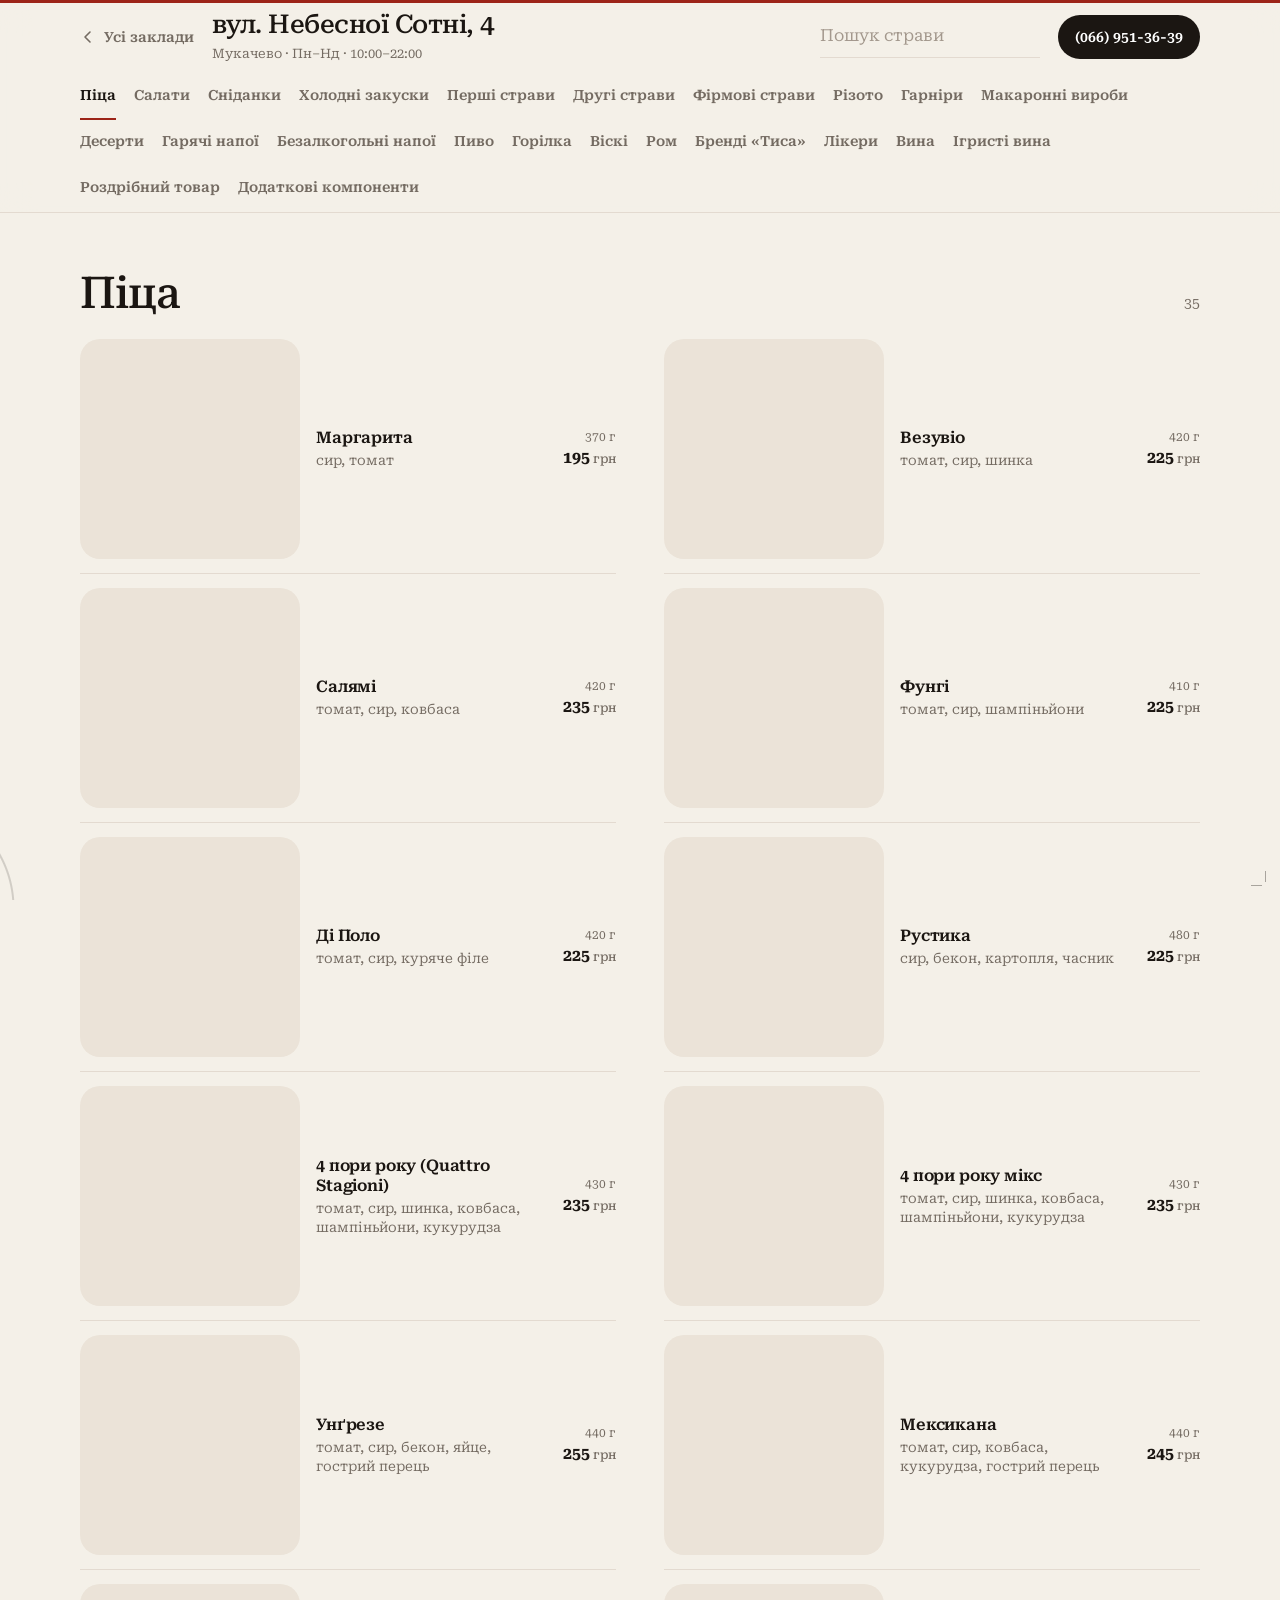
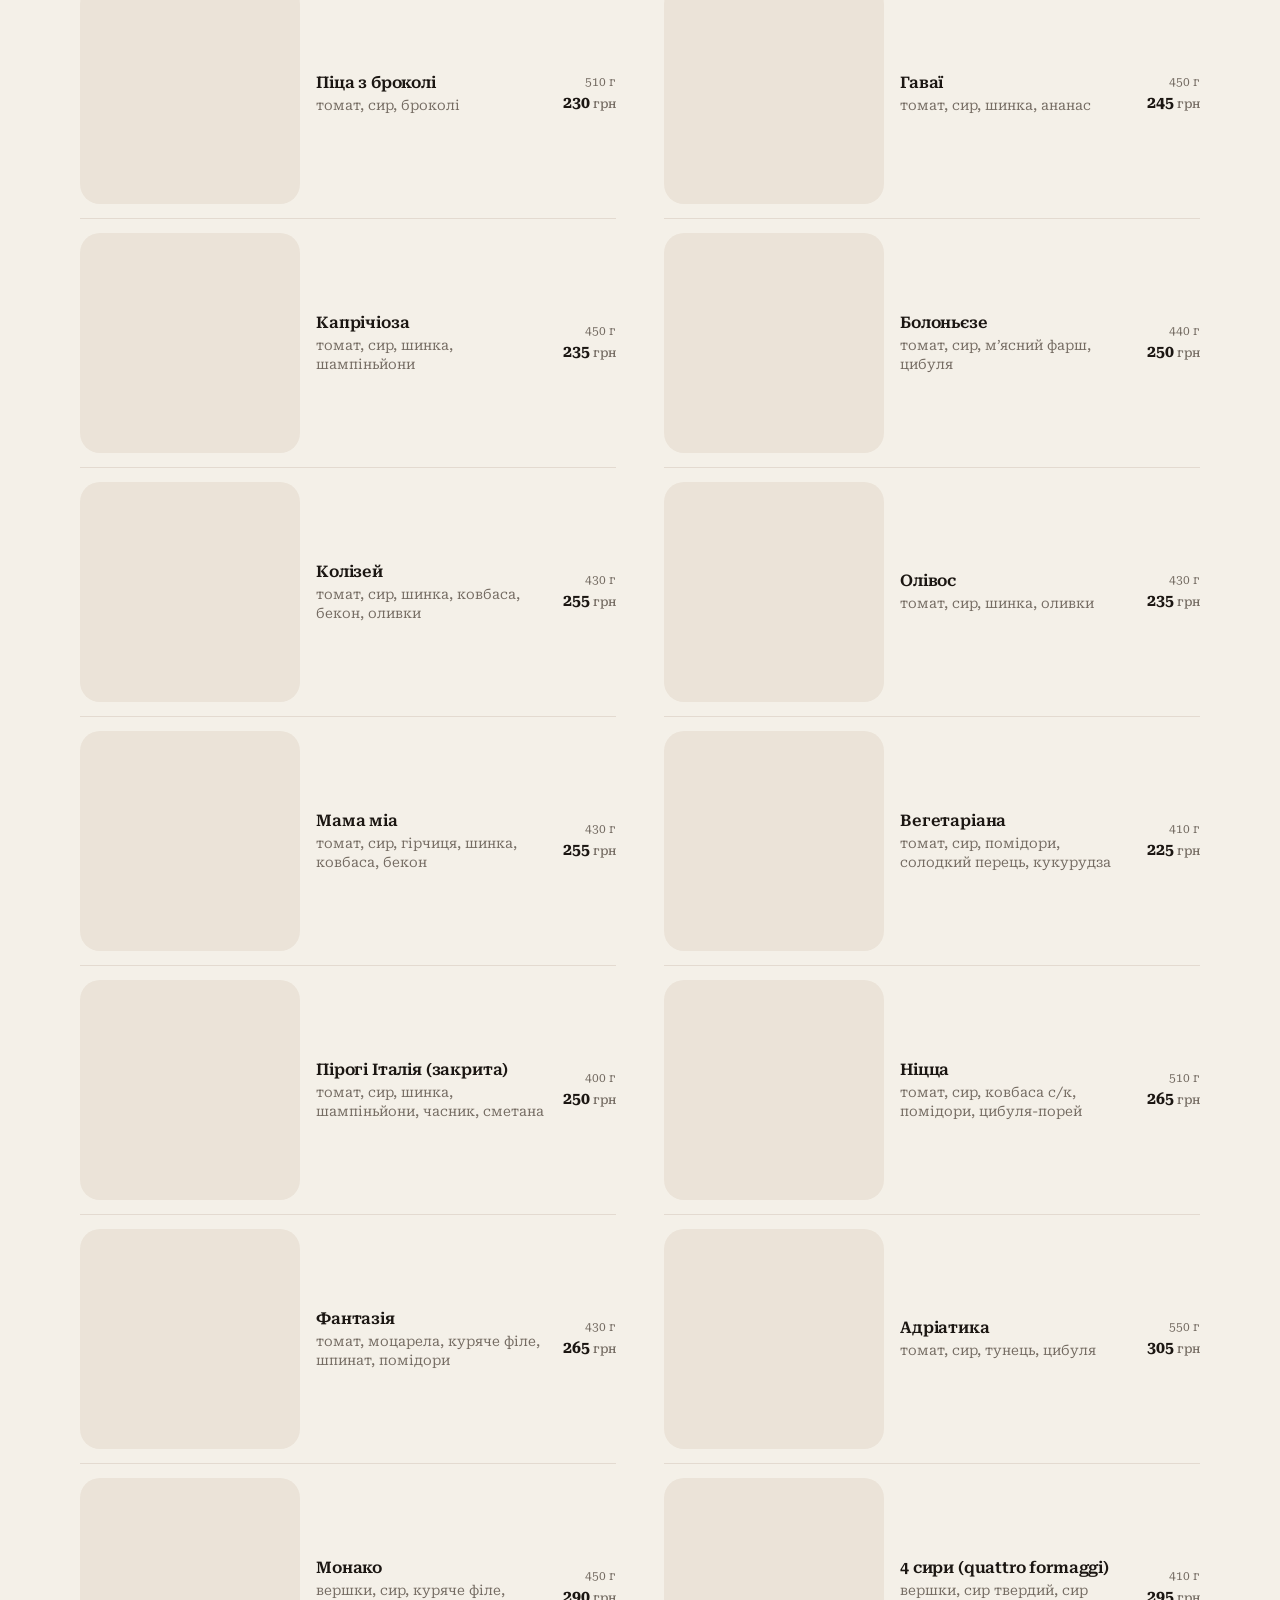
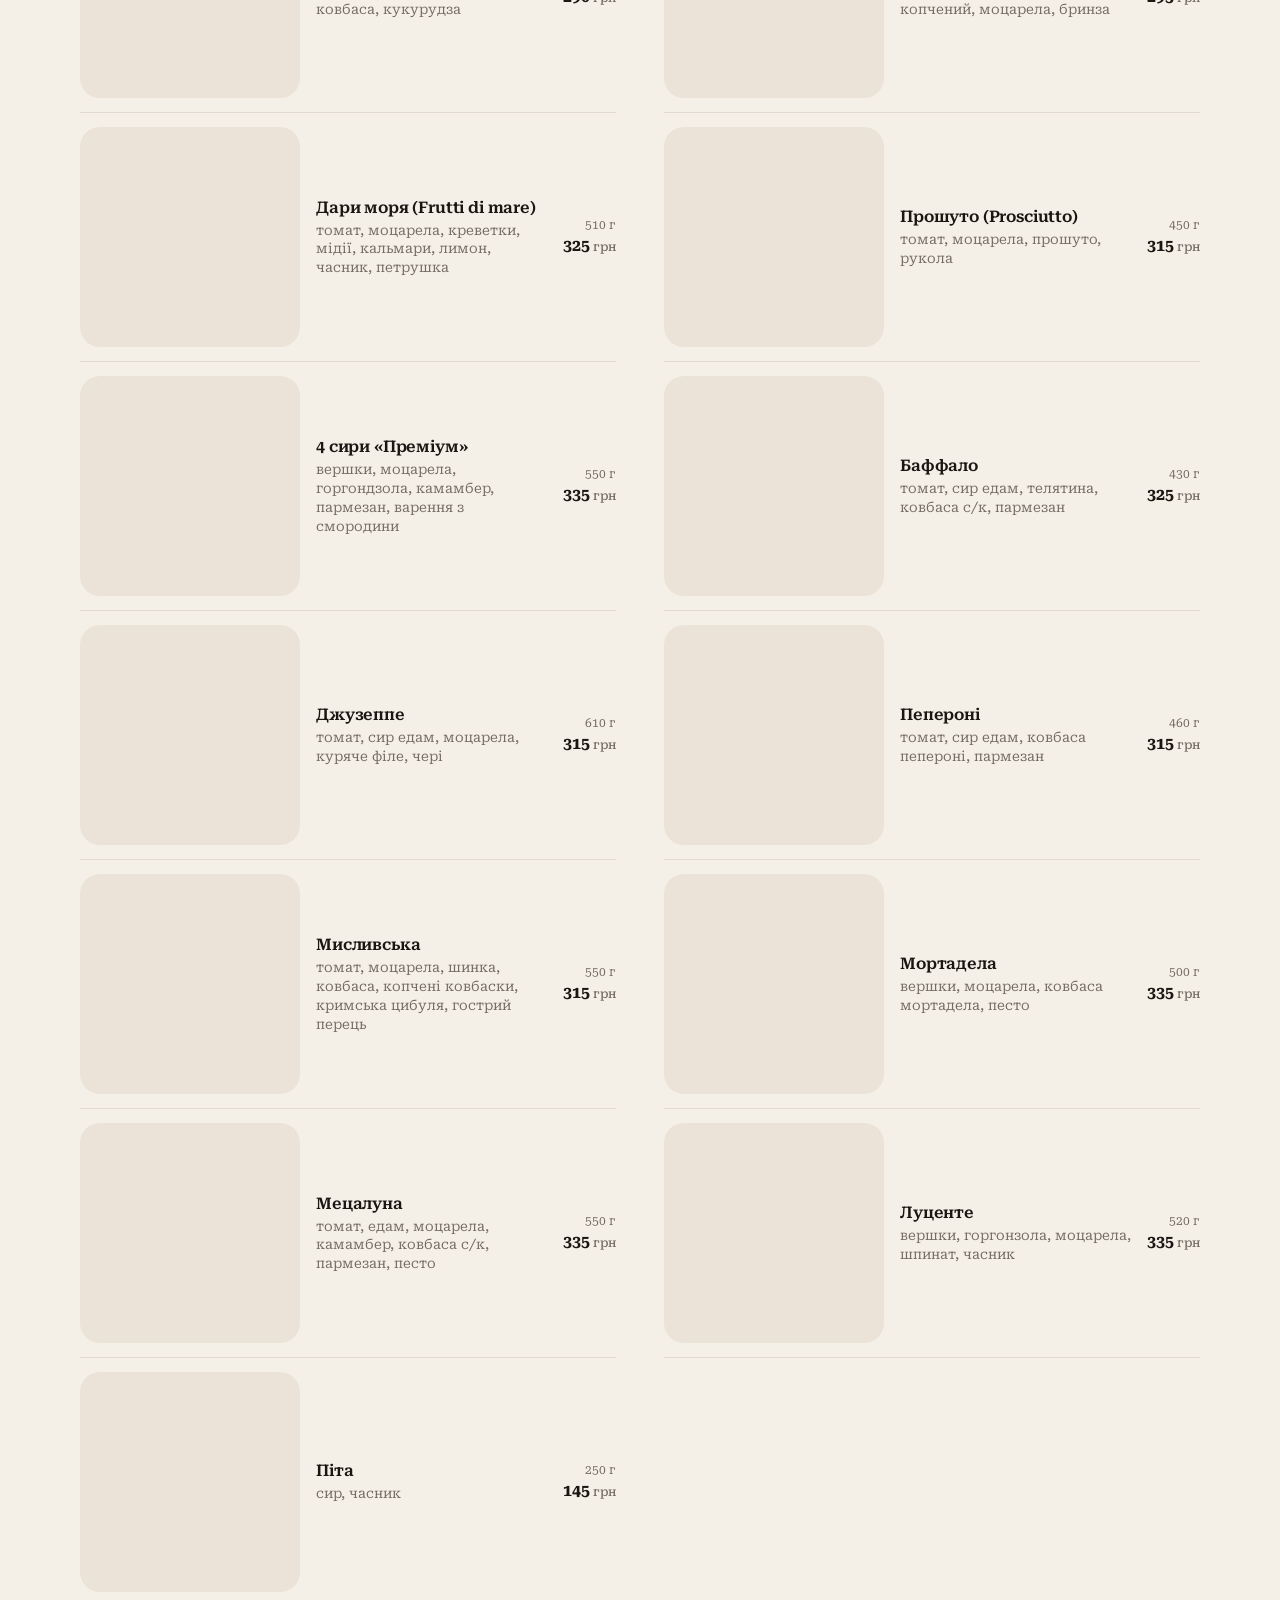
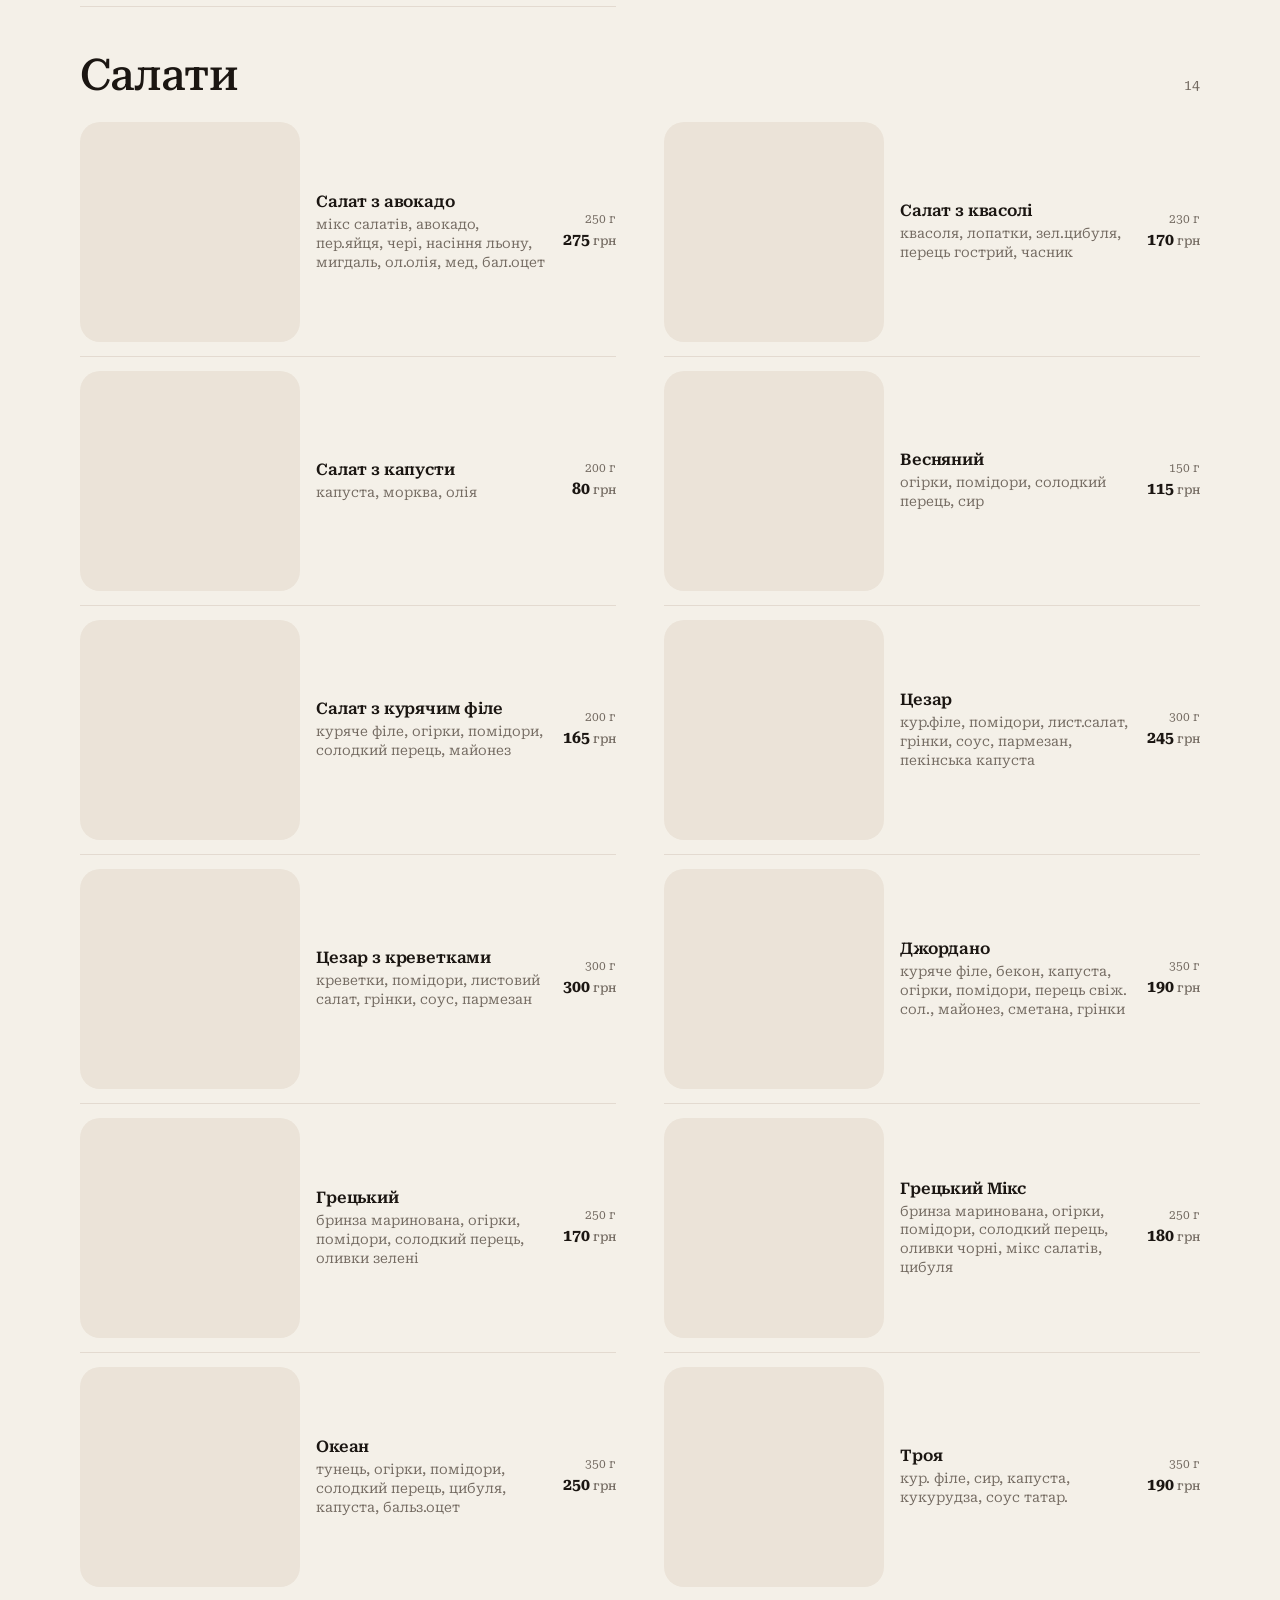
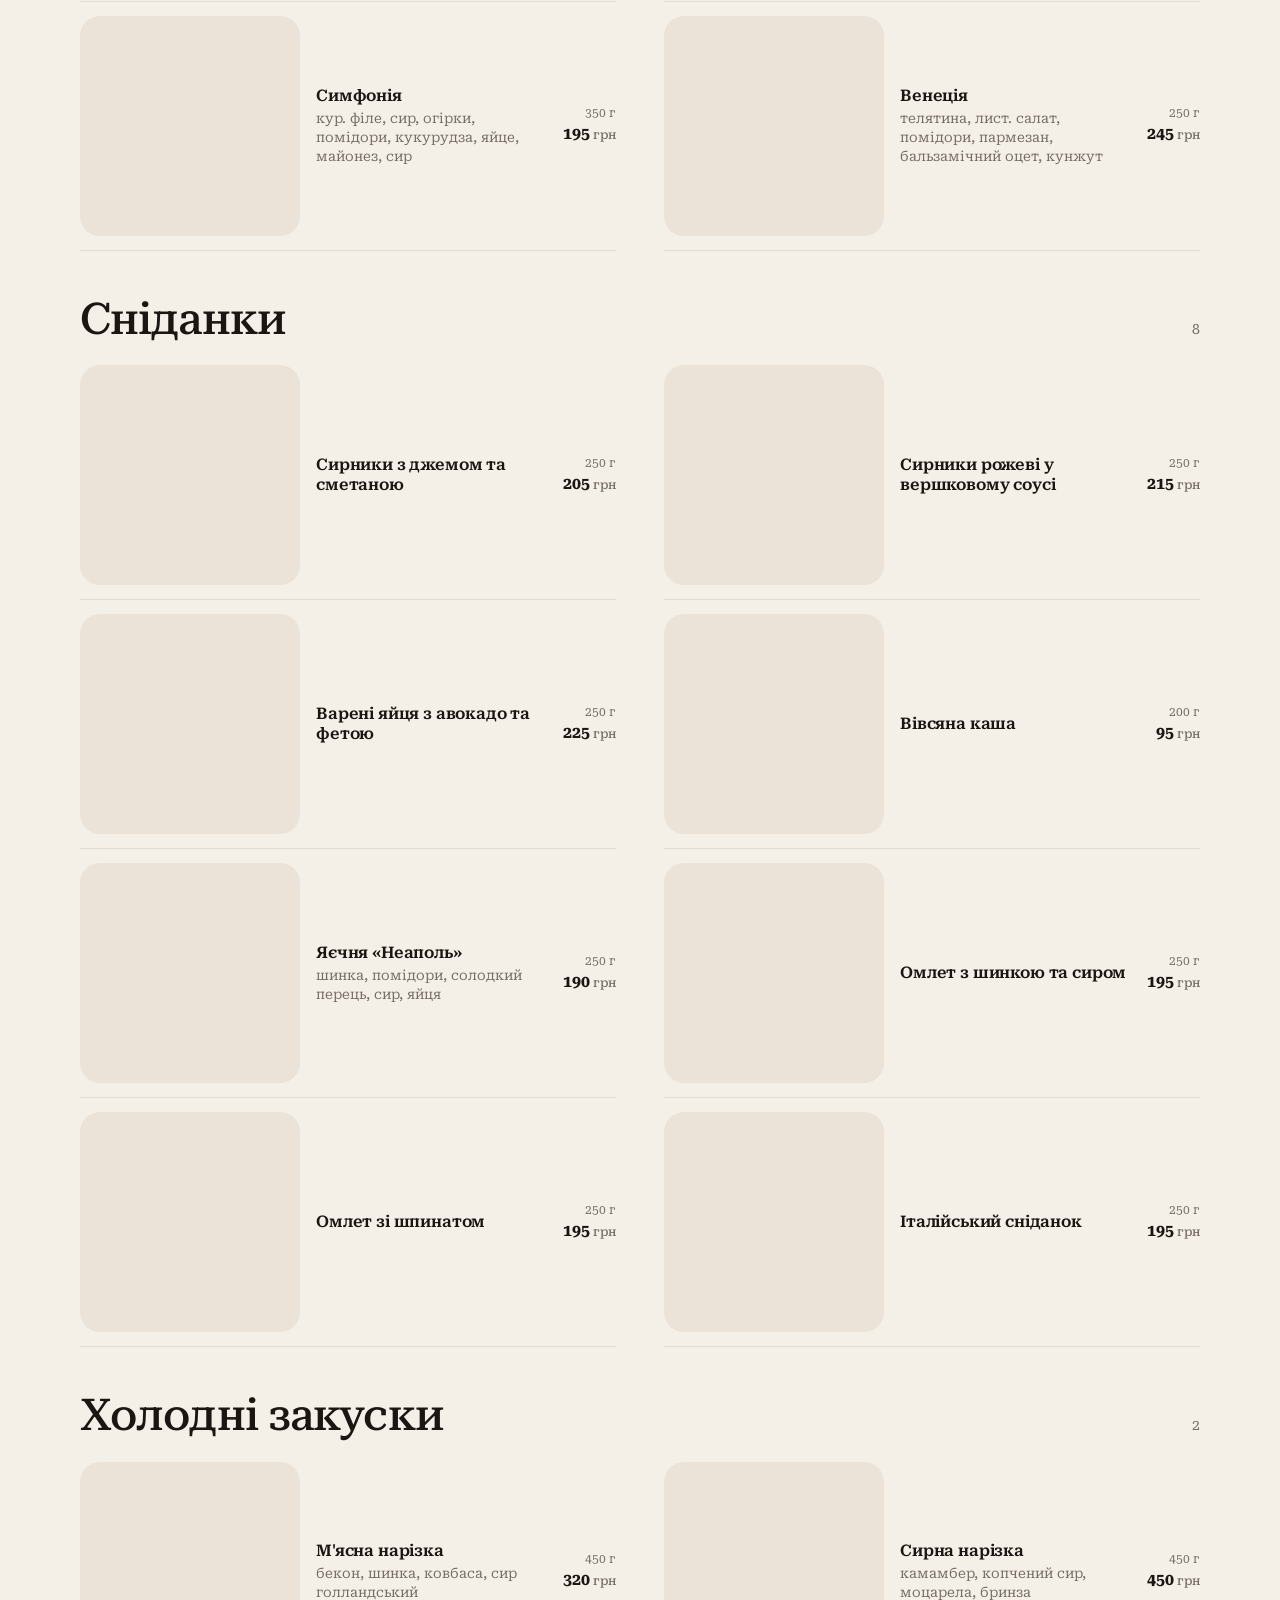
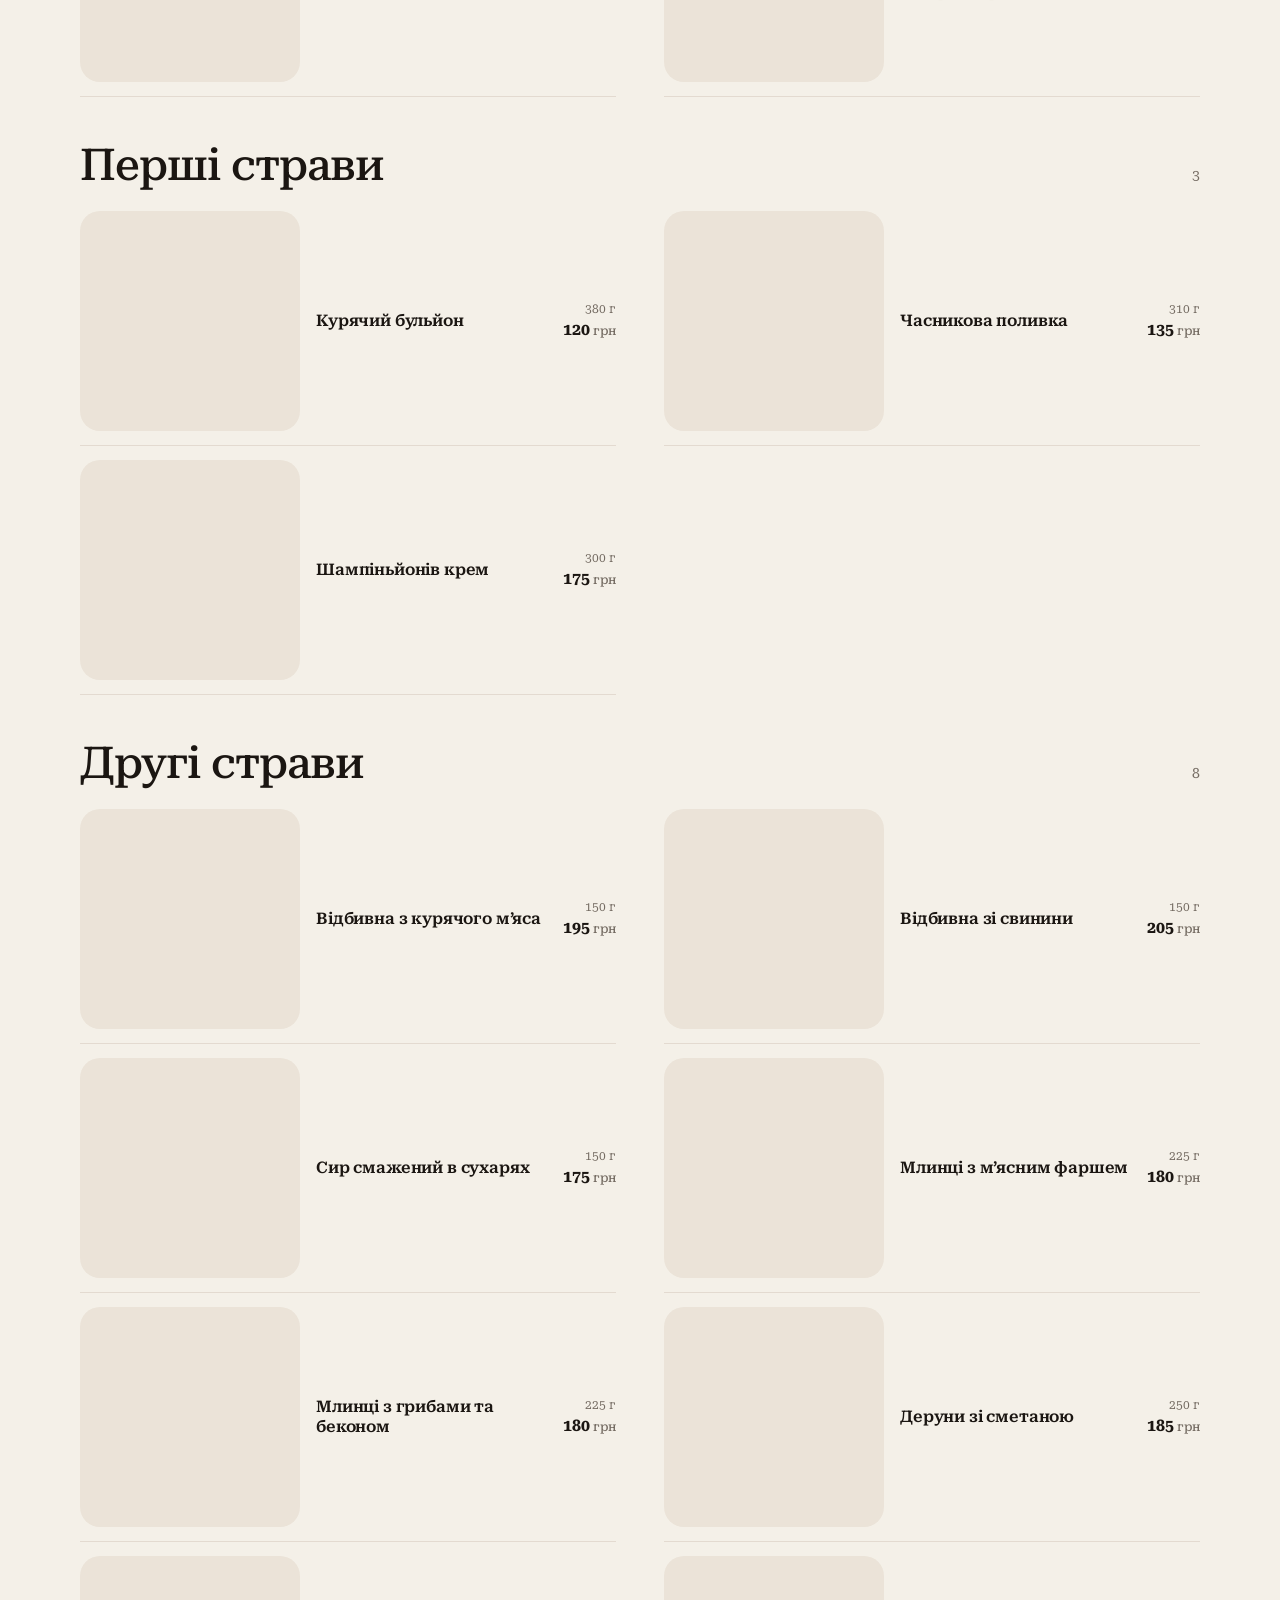
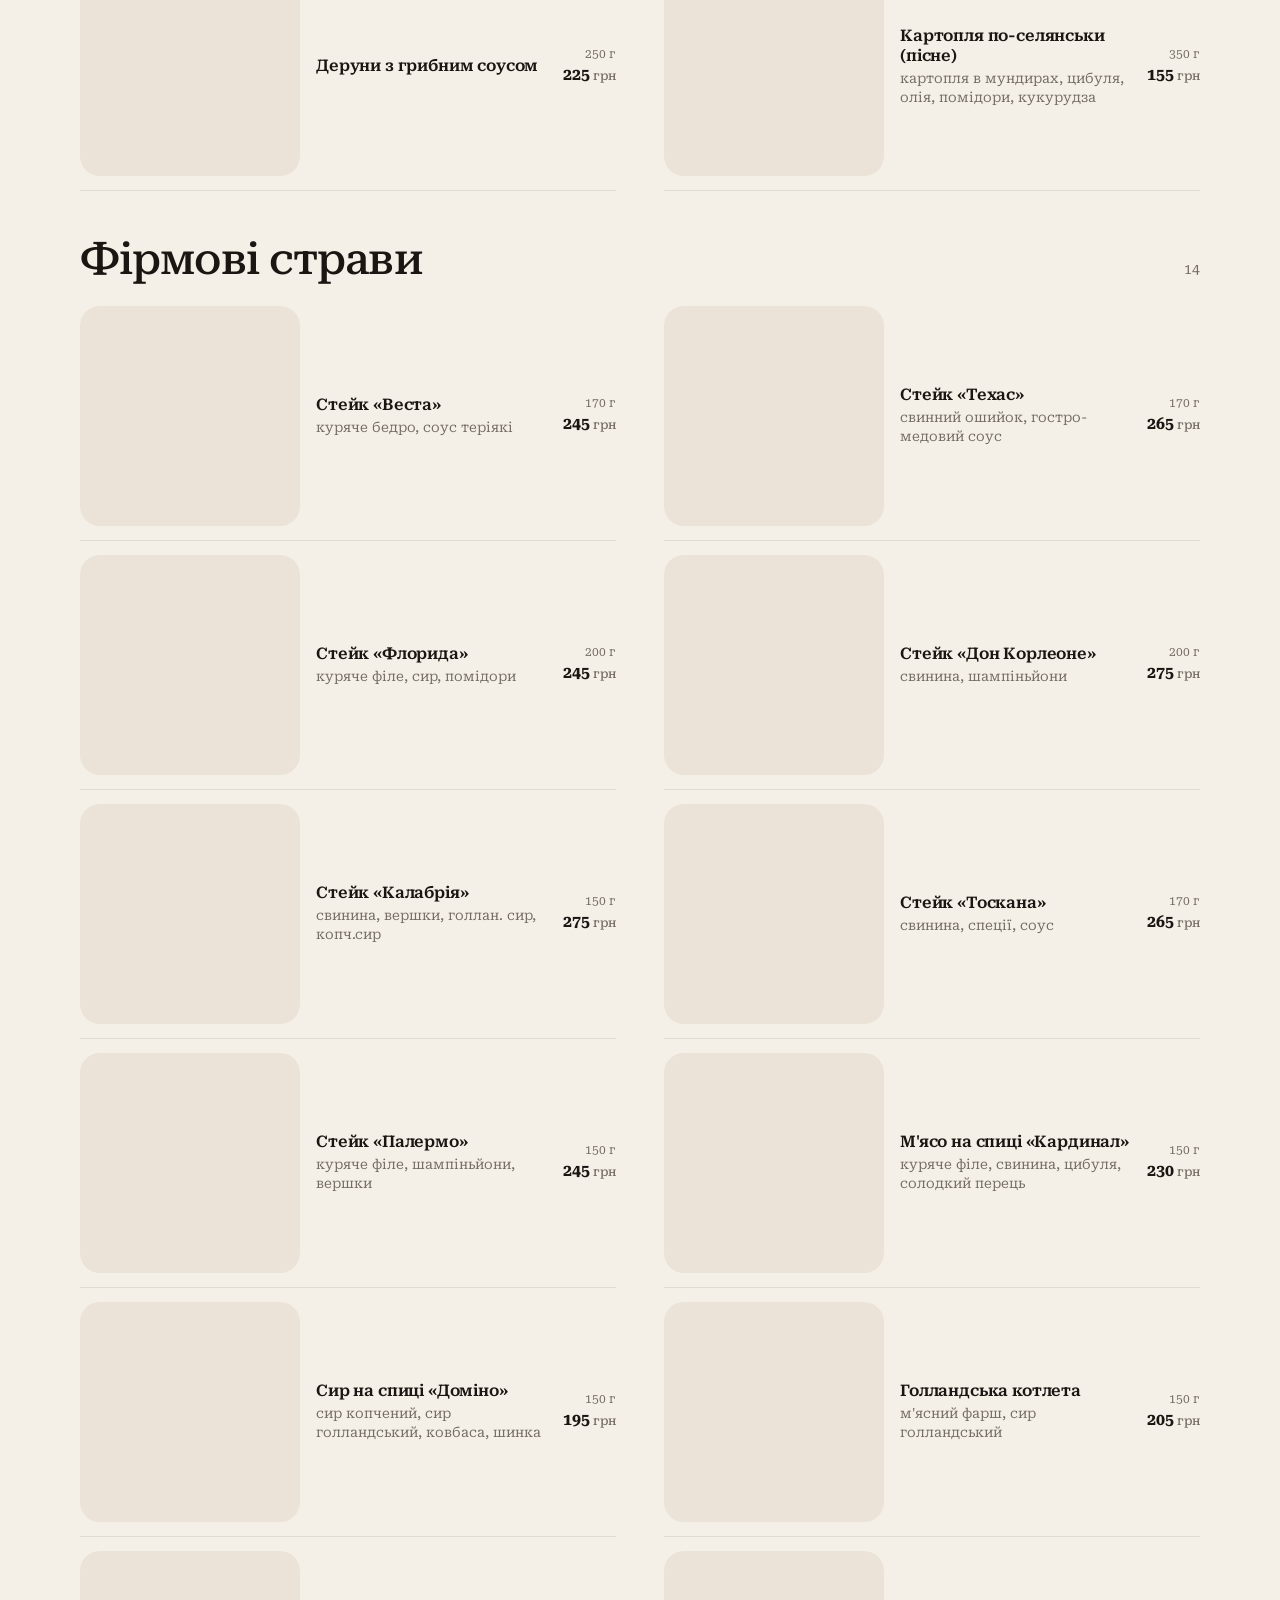
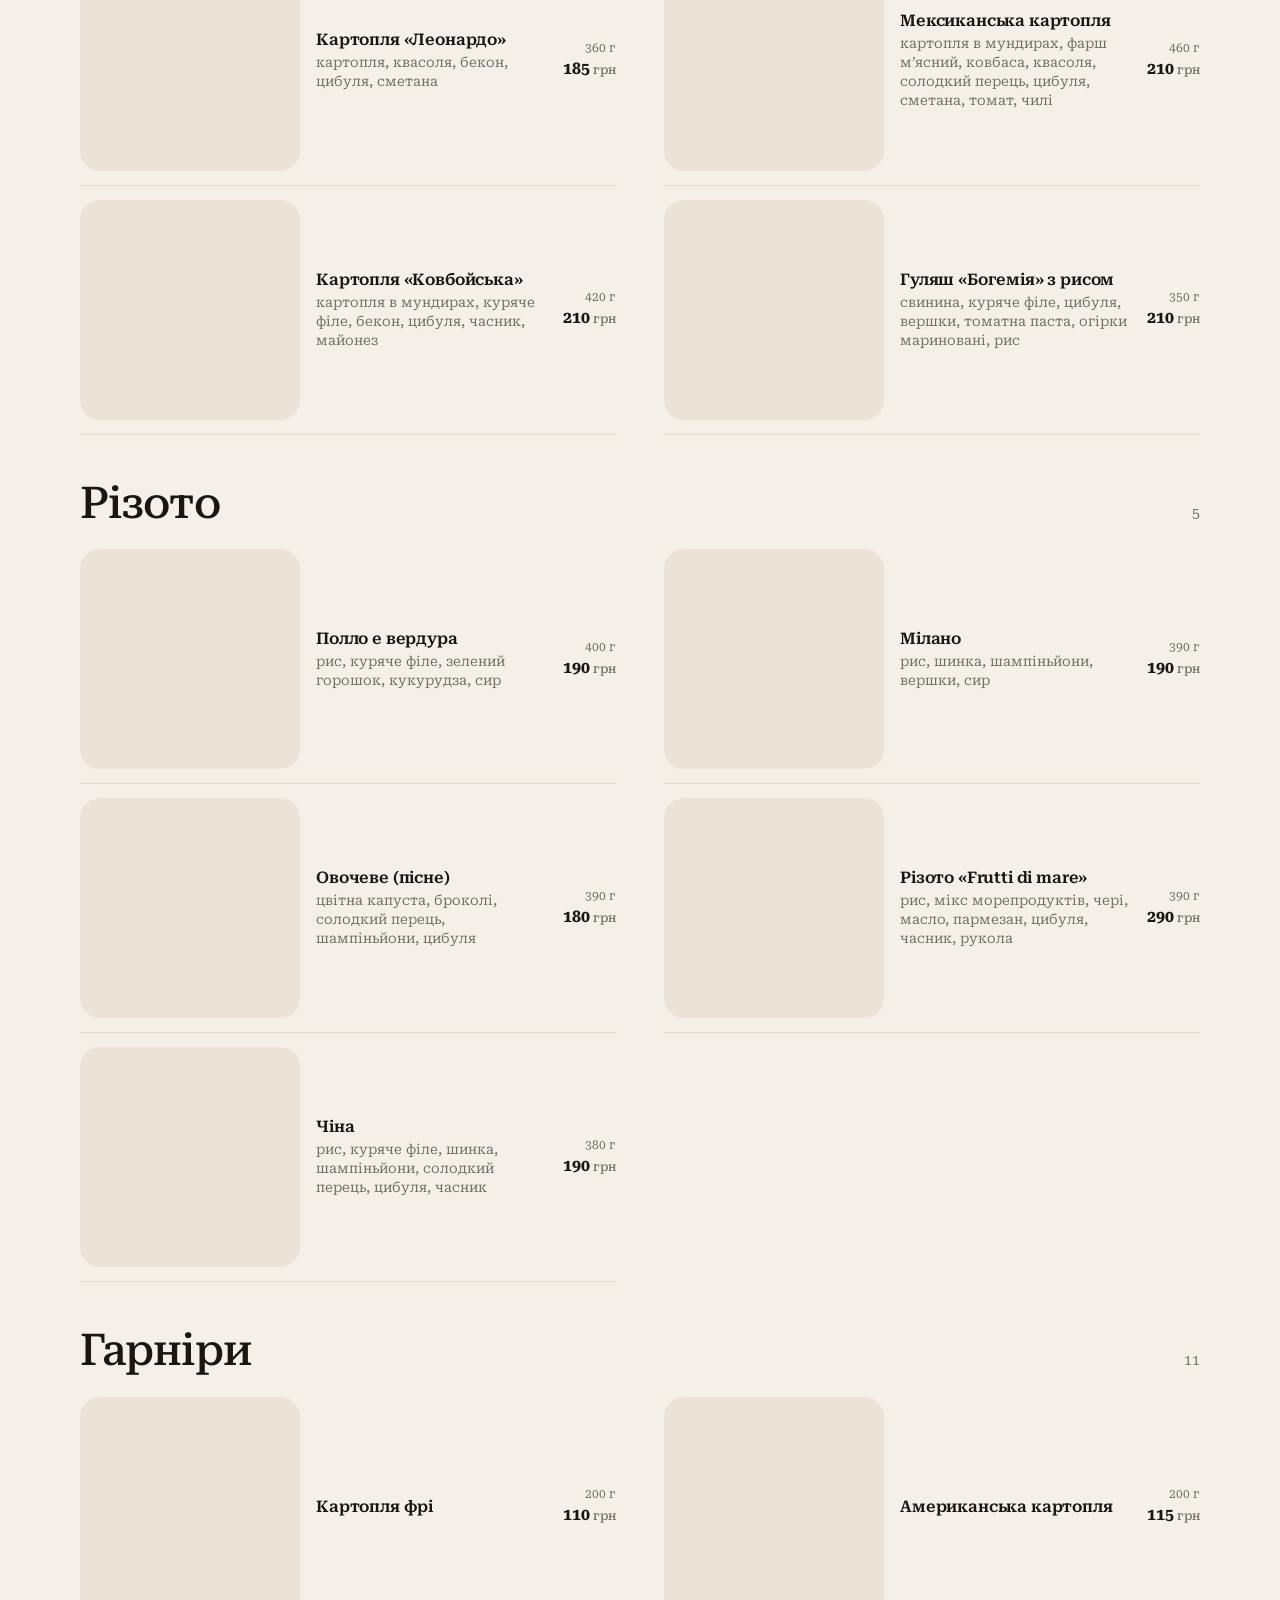
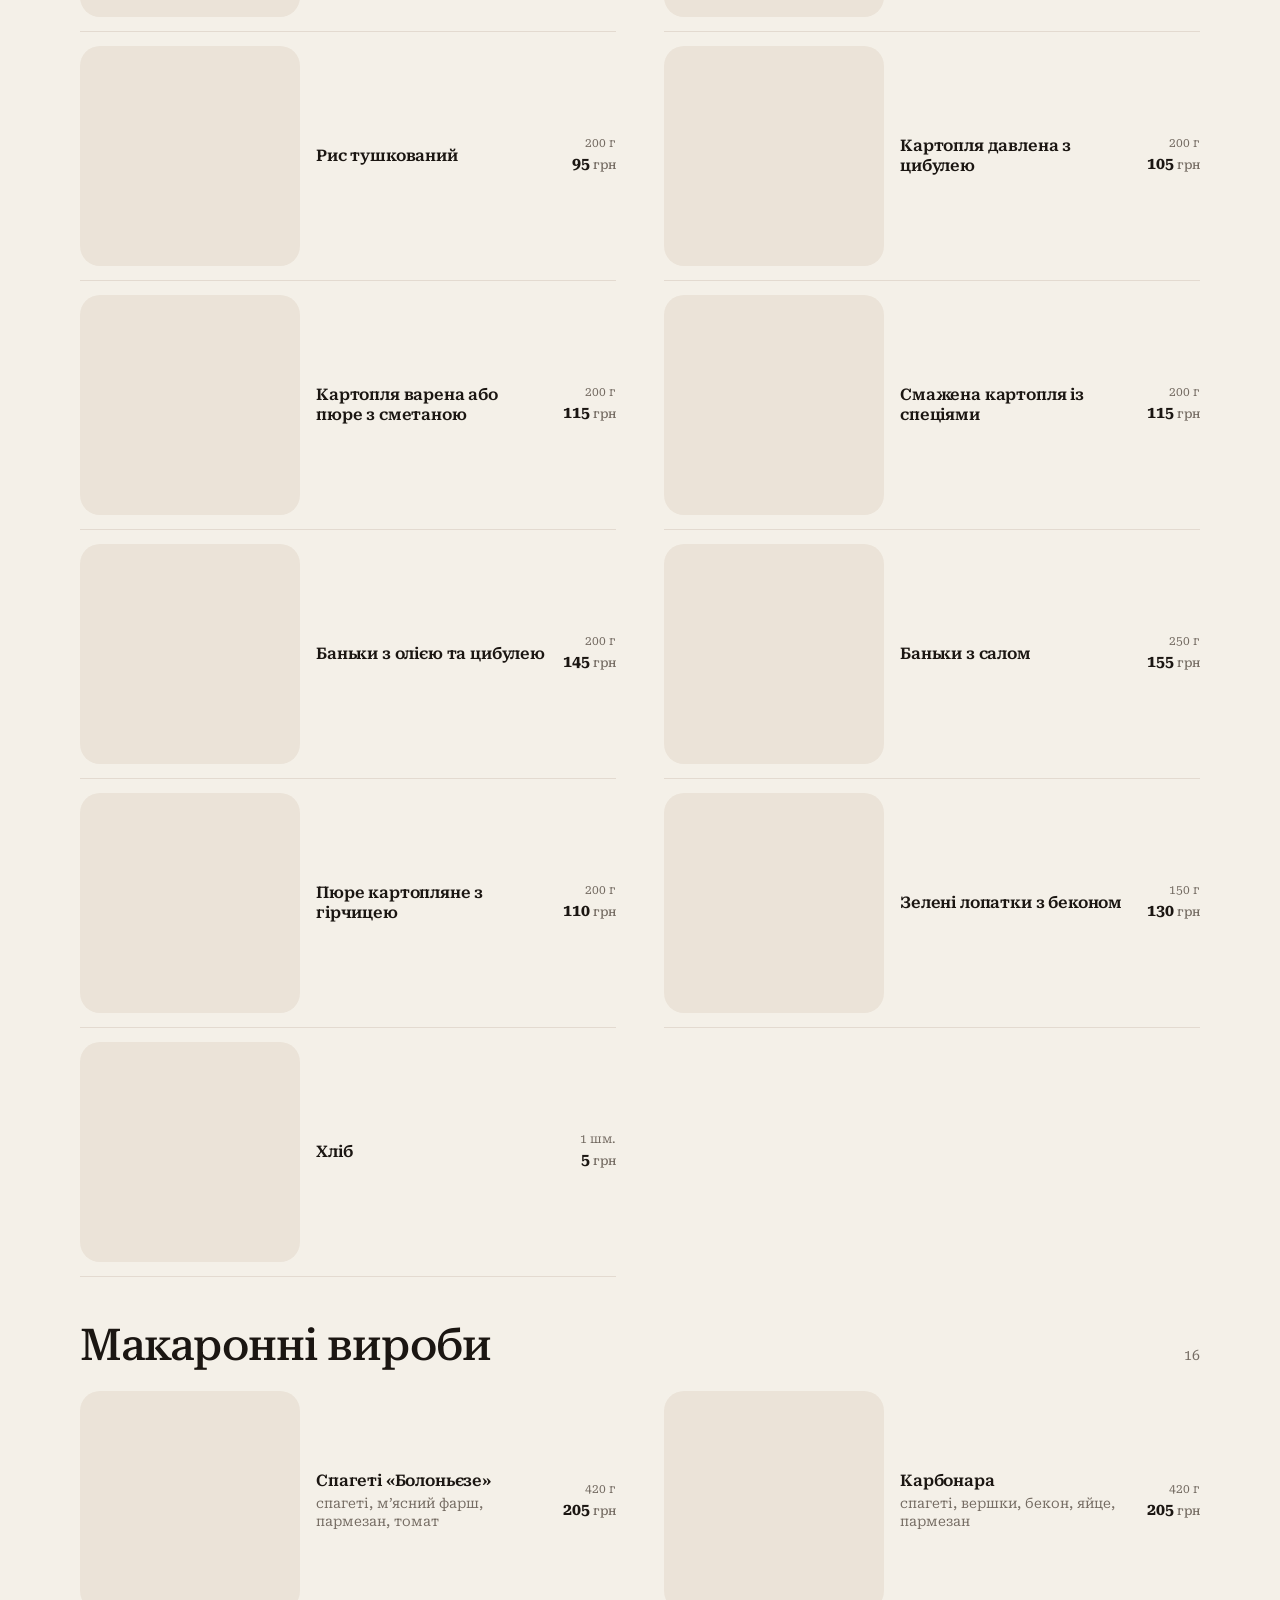
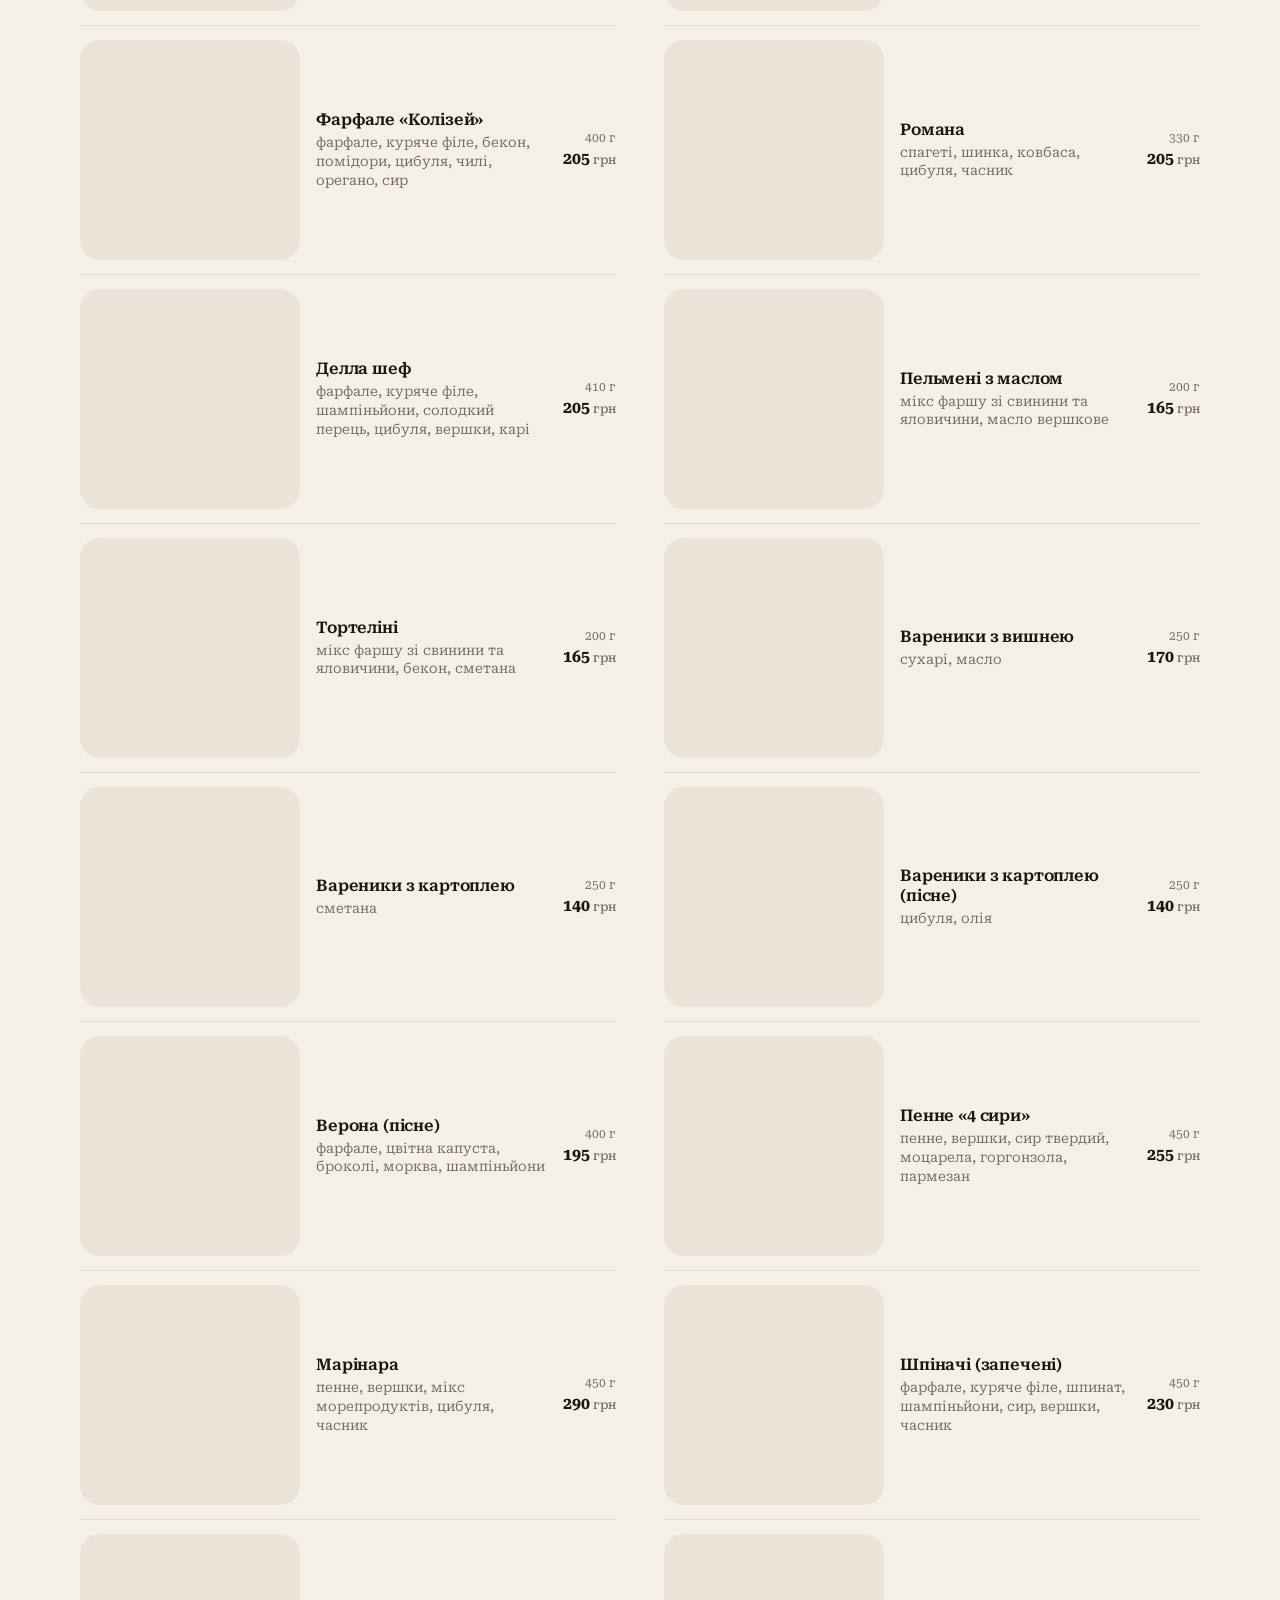
==== commit 7c9e0d8d: "." ====
--- a/artema/index.html
+++ b/artema/index.html
@@ -15,7 +15,7 @@
 <link href="https://fonts.googleapis.com/css2?family=Roboto+Serif:opsz,wght@8..144,400;8..144,500;8..144,600;8..144,700&display=swap" rel="stylesheet">
 <link rel="icon" href="../favicon.png">
 
-<link rel="stylesheet" href="../assets/style.css?v=11">
+<link rel="stylesheet" href="../assets/style.css?v=16">
 
 <script async src="https://www.googletagmanager.com/gtag/js?id=G-NY5XQ41CEL"></script>
 <script>
--- a/assets/style.css
+++ b/assets/style.css
@@ -24,7 +24,22 @@
   margin: 0;
   min-height: 100%;
   color: var(--ink);
-  background: var(--paper);
+  background-color: var(--paper);
+  background-image:
+    linear-gradient(rgba(27, 22, 18, 0.35), rgba(27, 22, 18, 0.35)),
+    linear-gradient(rgba(27, 22, 18, 0.35), rgba(27, 22, 18, 0.35)),
+    radial-gradient(circle at -96px calc(100% + 8px), transparent 108px, rgba(27, 22, 18, 0.16) 109px, rgba(27, 22, 18, 0.16) 110px, transparent 111px);
+  background-repeat: no-repeat;
+  background-size:
+    11px 1px,
+    1px 11px,
+    auto;
+  background-position:
+    calc(100% - 18px) calc(100% - 14px),
+    calc(100% - 14px) calc(100% - 18px),
+    0 0;
+  background-attachment: fixed;
+  overflow-x: clip;
   font-family: var(--text);
   font-size: 16.5px;
   line-height: 1.5;
@@ -157,13 +172,44 @@
   line-height: 1.5;
 }
 
+.hero-mark {
+  position: relative;
+  width: 340px;
+  height: 340px;
+  justify-self: end;
+}
+
 .hero-photo {
   width: 340px;
   height: 340px;
   object-fit: cover;
   border-radius: 50%;
-  justify-self: end;
   box-shadow: var(--shadow);
+  position: relative;
+  z-index: 1;
+}
+
+.home .hero-mark::before,
+.home .hero-mark::after {
+  content: "";
+  position: absolute;
+  left: 50%;
+  top: 50%;
+  border-radius: 50%;
+  transform: translate(-50%, -50%);
+  pointer-events: none;
+}
+
+.home .hero-mark::before {
+  width: 388px;
+  height: 388px;
+  border: 1px solid rgba(27, 22, 18, 0.16);
+}
+
+.home .hero-mark::after {
+  width: 436px;
+  height: 436px;
+  border: 1px solid rgba(156, 36, 24, 0.28);
 }
 
 .places {
@@ -642,7 +688,7 @@
     padding-top: 12px;
   }
 
-  .hero-photo {
+  .hero-mark {
     display: none;
   }
 
